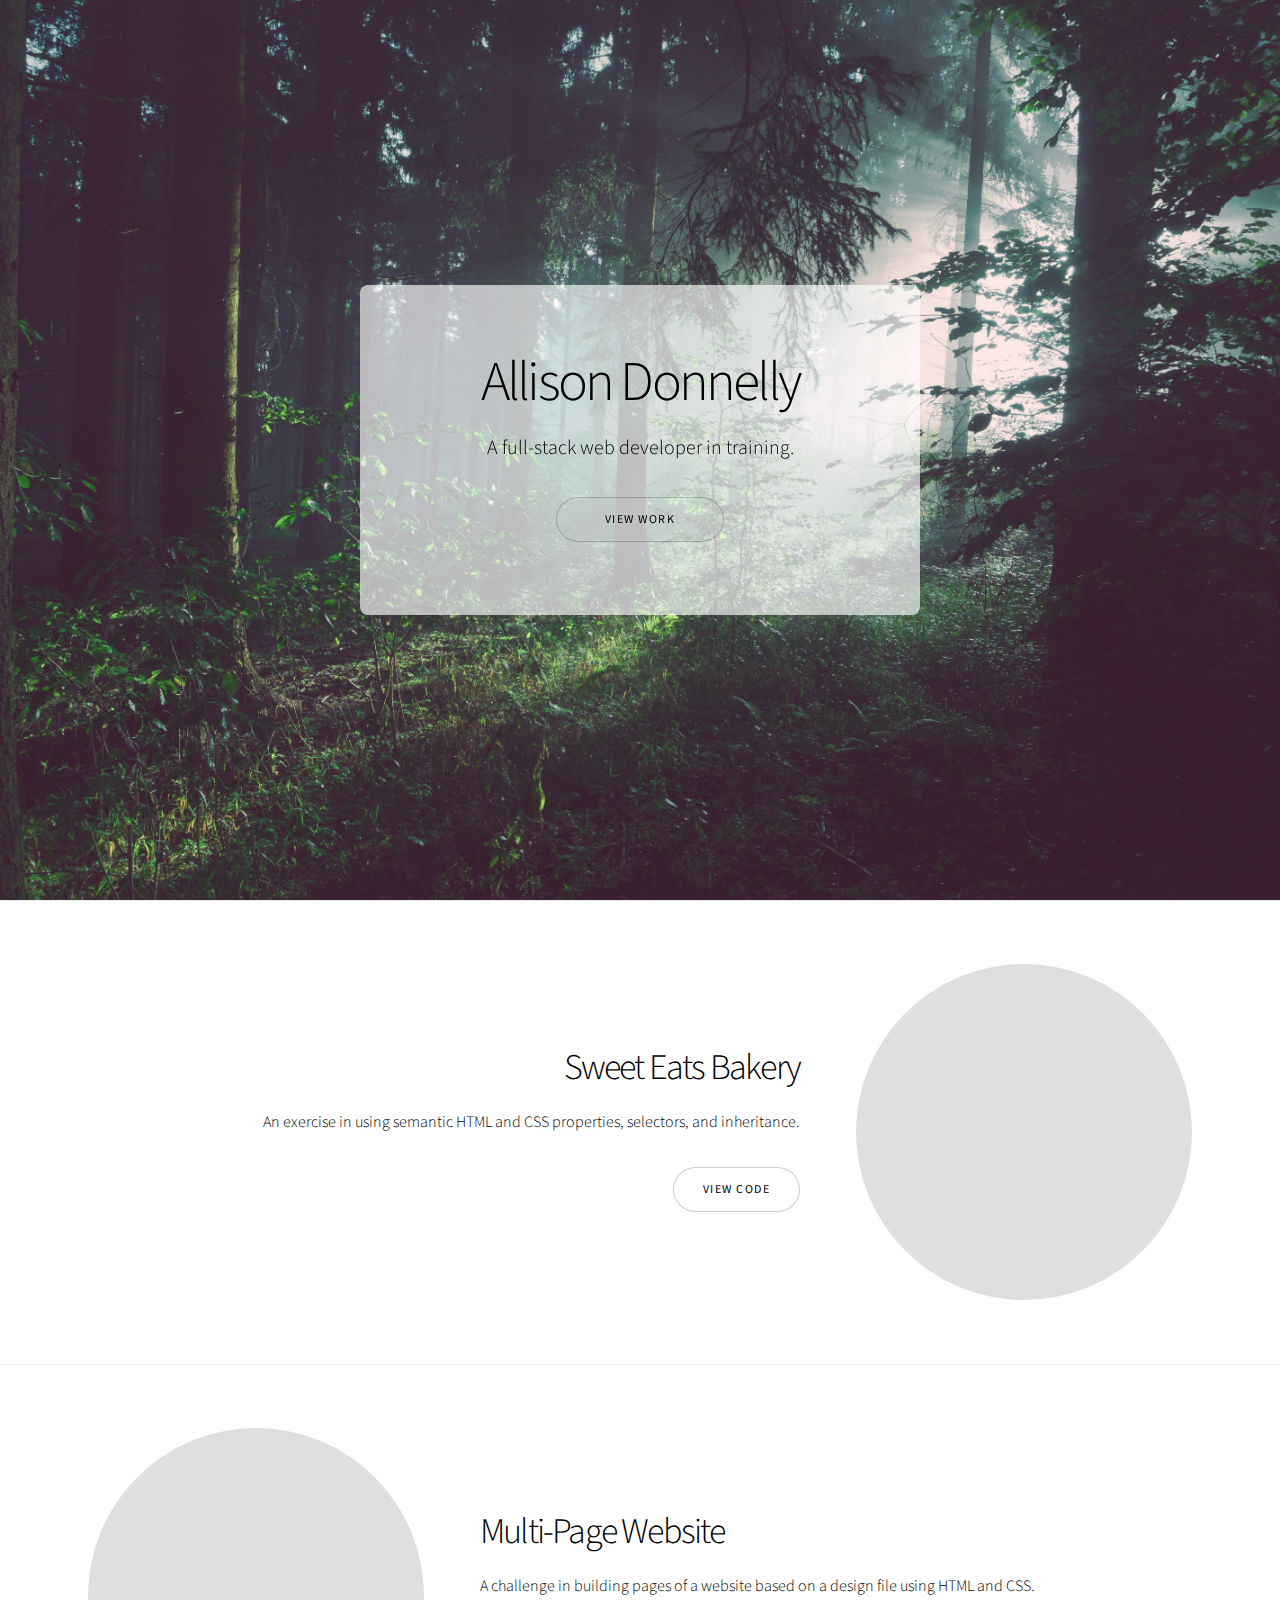
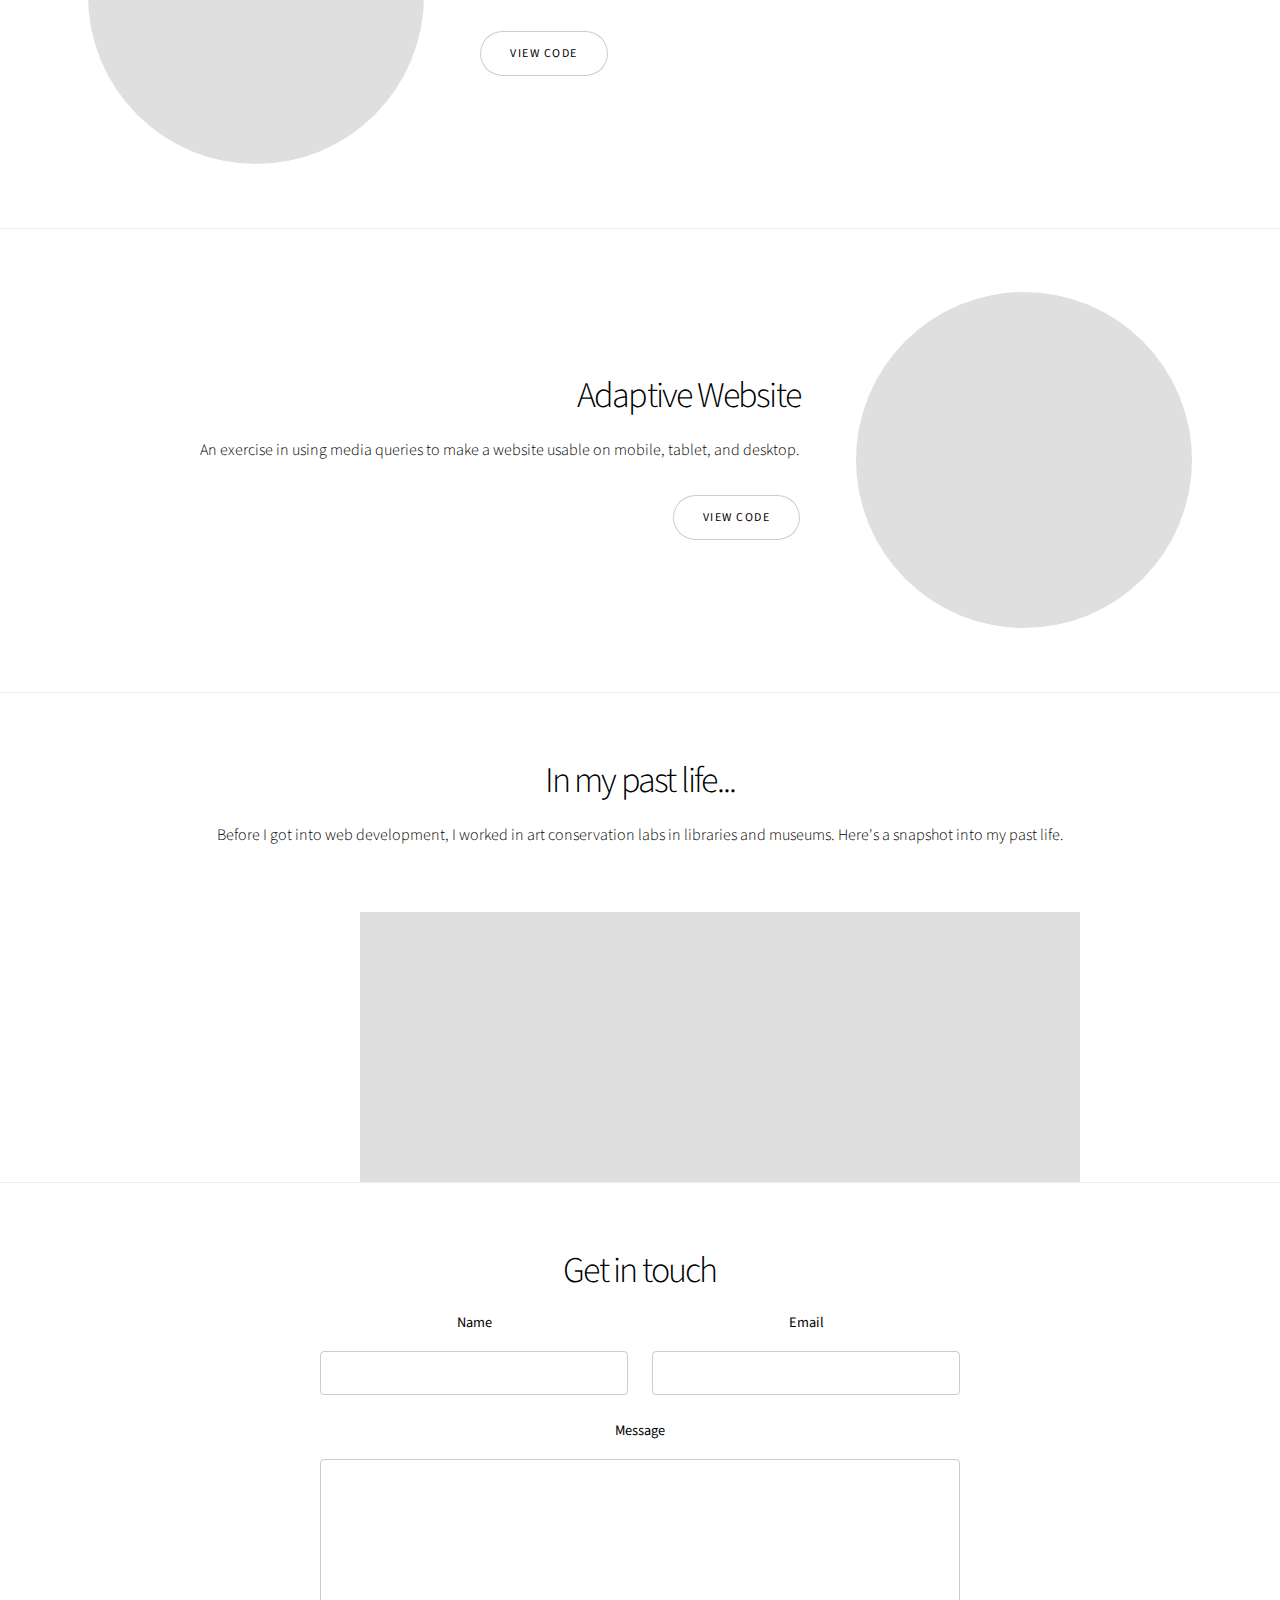
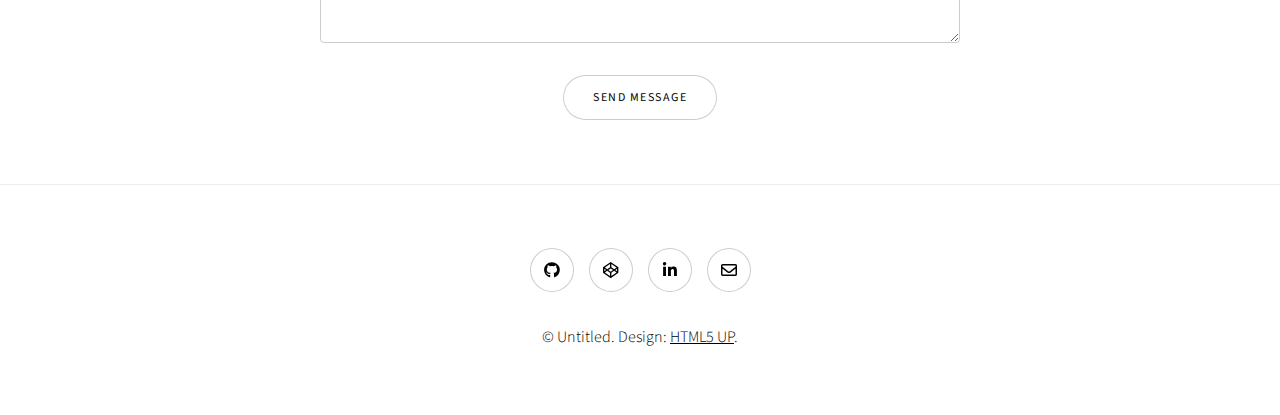
==== index.html @ 3743e5b0 "reorganized" ====
<!DOCTYPE HTML>
<!--
	Story by HTML5 UP
	html5up.net | @ajlkn
	Free for personal and commercial use under the CCA 3.0 license (html5up.net/license)
-->
<html>
	<head>
		<title>Allison Donnelly Portfolio</title>
		<meta charset="utf-8" />
		<meta name="viewport" content="width=device-width, initial-scale=1, user-scalable=no" />
		<link rel="stylesheet" href="assets/css/main.css" />
		<noscript><link rel="stylesheet" href="assets/css/noscript.css" /></noscript>
	</head>
	<body class="is-preload">

		<!-- Wrapper -->
			<div id="wrapper" class="divided">

				<!-- One -->
					<section class="banner style2 orient-center content-align-center image-position-right fullscreen onload-image-fade-in onload-content-fade-down">
						<div class="content">
							<h1>Allison Donnelly</h1>
							<p class="major">A full-stack web developer in training.</p>
							<ul class="actions stacked">
								<li><a href="#first" class="button big wide smooth-scroll-middle">View Work</a></li>
							</ul>
						</div>
						<div class="image">
							<img src="images/forest-img.jpg" alt="A green forest with dense trees and sun rays peeking through" />
						</div>
					</section>

				<!-- Two -->
					<section class="spotlight style2 orient-left content-align-right image-position-center onscroll-image-fade-in" id="first">
						<div class="content">
							<h2>Sweet Eats Bakery</h2>
							<p>An exercise in using semantic HTML and CSS properties, selectors, and inheritance.</p>
							<ul class="actions stacked">
								<li><a href="https://codepen.io/allisonkydy/pen/RzqLrR" target="_blank" class="button">View Code</a></li>
							</ul>
						</div>
						<div class="image">
							<img src="images/donuts-img.jpg" alt="Colorful assorted donuts on a square ceramic tray" />
						</div>
					</section>

				<!-- Three -->
					<section class="spotlight style2 orient-right content-align-left image-position-center onscroll-image-fade-in">
						<div class="content">
							<h2>Multi-Page Website</h2>
							<p>A challenge in building pages of a website based on a design file using HTML and CSS.</p>
							<ul class="actions stacked">
								<li><a href="https://github.com/allisonkydy/Sprint-Challenge--User-Interface" target="_blank" class="button">View Code</a></li>
							</ul>
						</div>
						<div class="image">
							<img src="images/plan.png" alt="A hand pointing at a project plan" />
						</div>
					</section>

				<!-- Four -->
					<section class="spotlight style2 orient-left content-align-right image-position-right onscroll-image-fade-in">
						<div class="content">
							<h2>Adaptive Website</h2>
							<p>An exercise in using media queries to make a website usable on mobile, tablet, and desktop.</p>
							<ul class="actions stacked">
								<li><a href="https://github.com/allisonkydy/responsive-web-design-I" target="_blank" class="button">View Code</a></li>
							</ul>
						</div>
						<div class="image">
							<img src="images/phone-img.jpg" alt="A man sitting and using a phone" />
						</div>
					</section>

				<!-- Gallery -->
				<section class="wrapper style1 align-center">
					<div class="inner">
						<h2>In my past life...</h2>
						<p>Before I got into web development, I worked in art conservation labs in libraries and museums. Here's a snapshot into my past life.</p>
					</div>

					<!-- Gallery -->
						<div class="gallery style2 medium lightbox onscroll-fade-in">
							<article>
								<a href="images/artcons3.JPG" class="image">
									<img src="images/artcons3.jpg" alt="" />
								</a>
							</article>
							<article>
								<a href="images/artcons4.jpg" class="image">
									<img src="images/artcons4.jpg" alt="" />
								</a>
							</article>
							<article>
								<a href="images/artcons2.JPG" class="image">
									<img src="images/artcons2.JPG" alt="" />
								</a>
							</article>
							<article>
								<a href="images/artcons5.jpg" class="image">
									<img src="images/artcons5.JPG" alt="" />
								</a>
							</article>
							<article>
								<a href="images/artcons6.JPG" class="image">
									<img src="images/artcons6.JPG" alt="" />
								</a>
							</article>
						</div>

				</section>

				<!-- Six -->
					<section class="wrapper style1 align-center">
						<div class="inner medium">
							<h2>Get in touch</h2>
							<form method="post" action="#">
								<div class="fields">
									<div class="field half">
										<label for="name">Name</label>
										<input type="text" name="name" id="name" value="" />
									</div>
									<div class="field half">
										<label for="email">Email</label>
										<input type="email" name="email" id="email" value="" />
									</div>
									<div class="field">
										<label for="message">Message</label>
										<textarea name="message" id="message" rows="6"></textarea>
									</div>
								</div>
								<ul class="actions special">
									<li><input type="submit" name="submit" id="submit" value="Send Message" /></li>
								</ul>
							</form>

						</div>
					</section>

				<!-- Footer -->
					<footer class="wrapper style1 align-center">
						<div class="inner">
							<ul class="icons">
								<li><a href="https://github.com/allisonkydy" target="_blank" class="icon brands style2 fa-github"><span class="label">GitHub</span></a></li>
								<li><a href="https://codepen.io/allisonkydy/" target="_blank" class="icon brands style2 fa-codepen"><span class="label">Codepen</span></a></li>
								<li><a href="https://www.linkedin.com/in/allison-donnelly-90831a174/" target="_blank" class="icon brands style2 fa-linkedin-in"><span class="label">LinkedIn</span></a></li>
								<li><a href="mailto:allisonkdonnelly@gmail.com" target="_blank" class="icon style2 fa-envelope"><span class="label">Email</span></a></li>
							</ul>
							<p>&copy; Untitled. Design: <a href="https://html5up.net">HTML5 UP</a>.</p>
						</div>
					</footer>

			</div>

		<!-- Scripts -->
			<script src="assets/js/jquery.min.js"></script>
			<script src="assets/js/jquery.scrollex.min.js"></script>
			<script src="assets/js/jquery.scrolly.min.js"></script>
			<script src="assets/js/browser.min.js"></script>
			<script src="assets/js/breakpoints.min.js"></script>
			<script src="assets/js/util.js"></script>
			<script src="assets/js/main.js"></script>

	</body>
</html>
---- assets/css/main.css ----
@import url(fontawesome-all.min.css);
@import url("https://fonts.googleapis.com/css?family=Source+Sans+Pro:300,300i,400,400i");

/*
	Story by HTML5 UP
	html5up.net | @ajlkn
	Free for personal and commercial use under the CCA 3.0 license (html5up.net/license)
*/

html, body, div, span, applet, object,
iframe, h1, h2, h3, h4, h5, h6, p, blockquote,
pre, a, abbr, acronym, address, big, cite,
code, del, dfn, em, img, ins, kbd, q, s, samp,
small, strike, strong, sub, sup, tt, var, b,
u, i, center, dl, dt, dd, ol, ul, li, fieldset,
form, label, legend, table, caption, tbody,
tfoot, thead, tr, th, td, article, aside,
canvas, details, embed, figure, figcaption,
footer, header, hgroup, menu, nav, output, ruby,
section, summary, time, mark, audio, video {
	margin: 0;
	padding: 0;
	border: 0;
	font-size: 100%;
	font: inherit;
	vertical-align: baseline;}

article, aside, details, figcaption, figure,
footer, header, hgroup, menu, nav, section {
	display: block;}

body {
	line-height: 1;
}

ol, ul {
	list-style: none;
}

blockquote, q {
	quotes: none;
}

	blockquote:before, blockquote:after, q:before, q:after {
		content: '';
		content: none;
	}

table {
	border-collapse: collapse;
	border-spacing: 0;
}

body {
	-webkit-text-size-adjust: none;
}

mark {
	background-color: transparent;
	color: inherit;
}

input::-moz-focus-inner {
	border: 0;
	padding: 0;
}

input, select, textarea {
	-moz-appearance: none;
	-webkit-appearance: none;
	-ms-appearance: none;
	appearance: none;
}

/* Basic */

	@-ms-viewport {
		width: device-width;
	}

	body {
		-ms-overflow-style: scrollbar;
	}

	@media screen and (max-width: 480px) {

		html, body {
			min-width: 320px;
		}

	}

	html {
		box-sizing: border-box;
	}

	*, *:before, *:after {
		box-sizing: inherit;
	}

	body {
		background: #ffffff;
	}

		body.is-preload *, body.is-preload *:before, body.is-preload *:after {
			-moz-animation: none !important;
			-webkit-animation: none !important;
			-ms-animation: none !important;
			animation: none !important;
			-moz-transition: none !important;
			-webkit-transition: none !important;
			-ms-transition: none !important;
			transition: none !important;
		}

/* Type */

	html {
		font-size: 18pt;
	}

		@media screen and (max-width: 1680px) {

			html {
				font-size: 14pt;
			}

		}

		@media screen and (max-width: 1280px) {

			html {
				font-size: 12pt;
			}

		}

		@media screen and (max-width: 736px) {

			html {
				font-size: 11pt;
			}

		}

		@media screen and (max-width: 360px) {

			html {
				font-size: 10pt;
			}

		}

	body {
		background-color: #ffffff;
		color: #000000;
	}

	body, input, select, textarea {
		font-family: "Source Sans Pro", Helvetica, sans-serif;
		font-size: 1rem;
		font-weight: 300;
		line-height: 1.65;
	}

	a {
		-moz-transition: color 0.2s ease-in-out;
		-webkit-transition: color 0.2s ease-in-out;
		-ms-transition: color 0.2s ease-in-out;
		transition: color 0.2s ease-in-out;
		text-decoration: underline;
	}

		a:hover {
			text-decoration: none;
		}

	strong, b {
		font-weight: 400;
	}

	em, i {
		font-style: italic;
	}

	p {
		margin: 0 0 2rem 0;
	}

		p.major {
			font-size: 1.25rem;
		}

	h1, h2, h3, h4, h5, h6 {
		font-weight: 300;
		line-height: 1.375;
		letter-spacing: -0.05em;
		margin: 0 0 1rem 0;
	}

		h1 a, h2 a, h3 a, h4 a, h5 a, h6 a {
			color: inherit;
			text-decoration: none;
		}

	h1 {
		font-size: 3.5rem;
		line-height: 1.2;
	}

	h2 {
		font-size: 2.25rem;
	}

	h3 {
		font-size: 1.5rem;
	}

	h4 {
		font-size: 1.1rem;
	}

	h5 {
		font-size: 0.9rem;
	}

	h6 {
		font-size: 0.7rem;
	}

	sub {
		font-size: 0.8rem;
		position: relative;
		top: 0.5rem;
	}

	sup {
		font-size: 0.8rem;
		position: relative;
		top: -0.5rem;
	}

	blockquote {
		border-left: solid 4px;
		font-style: italic;
		margin: 0 0 2rem 0;
		padding: 0.5rem 0 0.5rem 2rem;
	}

	code {
		border-radius: 4px;
		font-family: "Courier New", monospace;
		font-size: 0.9em;
		margin: 0 0.25rem;
		padding: 0.25rem 0.325rem;
	}

	pre {
		-webkit-overflow-scrolling: touch;
		font-family: "Courier New", monospace;
		font-size: 0.9em;
		margin: 0 0 2rem 0;
	}

		pre code {
			display: block;
			line-height: 1.5;
			padding: 0.75rem 1rem;
			overflow-x: auto;
		}

	hr {
		border: 0;
		border-bottom: solid 1px;
		margin: 2.5rem 0;
	}

		hr.major {
			margin: 3.5rem 0;
		}

	.align-left {
		text-align: left;
	}

	.align-center {
		text-align: center;
	}

	.align-right {
		text-align: right;
	}

	@media screen and (max-width: 736px) {

		p.major {
			font-size: 1.1rem;
		}

		h1 {
			font-size: 2.5rem;
		}

		h2 {
			font-size: 2rem;
		}

		h3 {
			font-size: 1.25rem;
		}

		h4 {
			font-size: 1rem;
		}

	}

	input, select, textarea {
		color: #000000;
	}

	a {
		color: #000000;
	}

		a:hover {
			color: #ea5115;
		}

	strong, b {
		color: #000000;
	}

	h1, h2, h3, h4, h5, h6 {
		color: #000000;
	}

	blockquote {
		border-left-color: rgba(0, 0, 0, 0.2);
	}

	code {
		background: rgba(0, 0, 0, 0.05);
		border-color: rgba(0, 0, 0, 0.2);
	}

	hr {
		border-bottom-color: rgba(0, 0, 0, 0.2);
	}

/* Row */

	.row {
		display: flex;
		flex-wrap: wrap;
		box-sizing: border-box;
		align-items: stretch;
	}

		.row > * {
			box-sizing: border-box;
		}

		.row.gtr-uniform > * > :last-child {
			margin-bottom: 0;
		}

		.row.aln-left {
			justify-content: flex-start;
		}

		.row.aln-center {
			justify-content: center;
		}

		.row.aln-right {
			justify-content: flex-end;
		}

		.row.aln-top {
			align-items: flex-start;
		}

		.row.aln-middle {
			align-items: center;
		}

		.row.aln-bottom {
			align-items: flex-end;
		}

		.row > .imp {
			order: -1;
		}

		.row > .col-1 {
			width: 8.33333%;
		}

		.row > .off-1 {
			margin-left: 8.33333%;
		}

		.row > .col-2 {
			width: 16.66667%;
		}

		.row > .off-2 {
			margin-left: 16.66667%;
		}

		.row > .col-3 {
			width: 25%;
		}

		.row > .off-3 {
			margin-left: 25%;
		}

		.row > .col-4 {
			width: 33.33333%;
		}

		.row > .off-4 {
			margin-left: 33.33333%;
		}

		.row > .col-5 {
			width: 41.66667%;
		}

		.row > .off-5 {
			margin-left: 41.66667%;
		}

		.row > .col-6 {
			width: 50%;
		}

		.row > .off-6 {
			margin-left: 50%;
		}

		.row > .col-7 {
			width: 58.33333%;
		}

		.row > .off-7 {
			margin-left: 58.33333%;
		}

		.row > .col-8 {
			width: 66.66667%;
		}

		.row > .off-8 {
			margin-left: 66.66667%;
		}

		.row > .col-9 {
			width: 75%;
		}

		.row > .off-9 {
			margin-left: 75%;
		}

		.row > .col-10 {
			width: 83.33333%;
		}

		.row > .off-10 {
			margin-left: 83.33333%;
		}

		.row > .col-11 {
			width: 91.66667%;
		}

		.row > .off-11 {
			margin-left: 91.66667%;
		}

		.row > .col-12 {
			width: 100%;
		}

		.row > .off-12 {
			margin-left: 100%;
		}

		.row.gtr-0 {
			margin-top: 0;
			margin-left: 0rem;
		}

			.row.gtr-0 > * {
				padding: 0 0 0 0rem;
			}

			.row.gtr-0.gtr-uniform {
				margin-top: 0rem;
			}

				.row.gtr-0.gtr-uniform > * {
					padding-top: 0rem;
				}

		.row.gtr-25 {
			margin-top: 0;
			margin-left: -0.5rem;
		}

			.row.gtr-25 > * {
				padding: 0 0 0 0.5rem;
			}

			.row.gtr-25.gtr-uniform {
				margin-top: -0.5rem;
			}

				.row.gtr-25.gtr-uniform > * {
					padding-top: 0.5rem;
				}

		.row.gtr-50 {
			margin-top: 0;
			margin-left: -1rem;
		}

			.row.gtr-50 > * {
				padding: 0 0 0 1rem;
			}

			.row.gtr-50.gtr-uniform {
				margin-top: -1rem;
			}

				.row.gtr-50.gtr-uniform > * {
					padding-top: 1rem;
				}

		.row {
			margin-top: 0;
			margin-left: -2rem;
		}

			.row > * {
				padding: 0 0 0 2rem;
			}

			.row.gtr-uniform {
				margin-top: -2rem;
			}

				.row.gtr-uniform > * {
					padding-top: 2rem;
				}

		.row.gtr-150 {
			margin-top: 0;
			margin-left: -3rem;
		}

			.row.gtr-150 > * {
				padding: 0 0 0 3rem;
			}

			.row.gtr-150.gtr-uniform {
				margin-top: -3rem;
			}

				.row.gtr-150.gtr-uniform > * {
					padding-top: 3rem;
				}

		.row.gtr-200 {
			margin-top: 0;
			margin-left: -4rem;
		}

			.row.gtr-200 > * {
				padding: 0 0 0 4rem;
			}

			.row.gtr-200.gtr-uniform {
				margin-top: -4rem;
			}

				.row.gtr-200.gtr-uniform > * {
					padding-top: 4rem;
				}

		@media screen and (max-width: 1680px) {

			.row {
				display: flex;
				flex-wrap: wrap;
				box-sizing: border-box;
				align-items: stretch;
			}

				.row > * {
					box-sizing: border-box;
				}

				.row.gtr-uniform > * > :last-child {
					margin-bottom: 0;
				}

				.row.aln-left {
					justify-content: flex-start;
				}

				.row.aln-center {
					justify-content: center;
				}

				.row.aln-right {
					justify-content: flex-end;
				}

				.row.aln-top {
					align-items: flex-start;
				}

				.row.aln-middle {
					align-items: center;
				}

				.row.aln-bottom {
					align-items: flex-end;
				}

				.row > .imp-xlarge {
					order: -1;
				}

				.row > .col-1-xlarge {
					width: 8.33333%;
				}

				.row > .off-1-xlarge {
					margin-left: 8.33333%;
				}

				.row > .col-2-xlarge {
					width: 16.66667%;
				}

				.row > .off-2-xlarge {
					margin-left: 16.66667%;
				}

				.row > .col-3-xlarge {
					width: 25%;
				}

				.row > .off-3-xlarge {
					margin-left: 25%;
				}

				.row > .col-4-xlarge {
					width: 33.33333%;
				}

				.row > .off-4-xlarge {
					margin-left: 33.33333%;
				}

				.row > .col-5-xlarge {
					width: 41.66667%;
				}

				.row > .off-5-xlarge {
					margin-left: 41.66667%;
				}

				.row > .col-6-xlarge {
					width: 50%;
				}

				.row > .off-6-xlarge {
					margin-left: 50%;
				}

				.row > .col-7-xlarge {
					width: 58.33333%;
				}

				.row > .off-7-xlarge {
					margin-left: 58.33333%;
				}

				.row > .col-8-xlarge {
					width: 66.66667%;
				}

				.row > .off-8-xlarge {
					margin-left: 66.66667%;
				}

				.row > .col-9-xlarge {
					width: 75%;
				}

				.row > .off-9-xlarge {
					margin-left: 75%;
				}

				.row > .col-10-xlarge {
					width: 83.33333%;
				}

				.row > .off-10-xlarge {
					margin-left: 83.33333%;
				}

				.row > .col-11-xlarge {
					width: 91.66667%;
				}

				.row > .off-11-xlarge {
					margin-left: 91.66667%;
				}

				.row > .col-12-xlarge {
					width: 100%;
				}

				.row > .off-12-xlarge {
					margin-left: 100%;
				}

				.row.gtr-0 {
					margin-top: 0;
					margin-left: 0rem;
				}

					.row.gtr-0 > * {
						padding: 0 0 0 0rem;
					}

					.row.gtr-0.gtr-uniform {
						margin-top: 0rem;
					}

						.row.gtr-0.gtr-uniform > * {
							padding-top: 0rem;
						}

				.row.gtr-25 {
					margin-top: 0;
					margin-left: -0.5rem;
				}

					.row.gtr-25 > * {
						padding: 0 0 0 0.5rem;
					}

					.row.gtr-25.gtr-uniform {
						margin-top: -0.5rem;
					}

						.row.gtr-25.gtr-uniform > * {
							padding-top: 0.5rem;
						}

				.row.gtr-50 {
					margin-top: 0;
					margin-left: -1rem;
				}

					.row.gtr-50 > * {
						padding: 0 0 0 1rem;
					}

					.row.gtr-50.gtr-uniform {
						margin-top: -1rem;
					}

						.row.gtr-50.gtr-uniform > * {
							padding-top: 1rem;
						}

				.row {
					margin-top: 0;
					margin-left: -2rem;
				}

					.row > * {
						padding: 0 0 0 2rem;
					}

					.row.gtr-uniform {
						margin-top: -2rem;
					}

						.row.gtr-uniform > * {
							padding-top: 2rem;
						}

				.row.gtr-150 {
					margin-top: 0;
					margin-left: -3rem;
				}

					.row.gtr-150 > * {
						padding: 0 0 0 3rem;
					}

					.row.gtr-150.gtr-uniform {
						margin-top: -3rem;
					}

						.row.gtr-150.gtr-uniform > * {
							padding-top: 3rem;
						}

				.row.gtr-200 {
					margin-top: 0;
					margin-left: -4rem;
				}

					.row.gtr-200 > * {
						padding: 0 0 0 4rem;
					}

					.row.gtr-200.gtr-uniform {
						margin-top: -4rem;
					}

						.row.gtr-200.gtr-uniform > * {
							padding-top: 4rem;
						}

		}

		@media screen and (max-width: 1280px) {

			.row {
				display: flex;
				flex-wrap: wrap;
				box-sizing: border-box;
				align-items: stretch;
			}

				.row > * {
					box-sizing: border-box;
				}

				.row.gtr-uniform > * > :last-child {
					margin-bottom: 0;
				}

				.row.aln-left {
					justify-content: flex-start;
				}

				.row.aln-center {
					justify-content: center;
				}

				.row.aln-right {
					justify-content: flex-end;
				}

				.row.aln-top {
					align-items: flex-start;
				}

				.row.aln-middle {
					align-items: center;
				}

				.row.aln-bottom {
					align-items: flex-end;
				}

				.row > .imp-large {
					order: -1;
				}

				.row > .col-1-large {
					width: 8.33333%;
				}

				.row > .off-1-large {
					margin-left: 8.33333%;
				}

				.row > .col-2-large {
					width: 16.66667%;
				}

				.row > .off-2-large {
					margin-left: 16.66667%;
				}

				.row > .col-3-large {
					width: 25%;
				}

				.row > .off-3-large {
					margin-left: 25%;
				}

				.row > .col-4-large {
					width: 33.33333%;
				}

				.row > .off-4-large {
					margin-left: 33.33333%;
				}

				.row > .col-5-large {
					width: 41.66667%;
				}

				.row > .off-5-large {
					margin-left: 41.66667%;
				}

				.row > .col-6-large {
					width: 50%;
				}

				.row > .off-6-large {
					margin-left: 50%;
				}

				.row > .col-7-large {
					width: 58.33333%;
				}

				.row > .off-7-large {
					margin-left: 58.33333%;
				}

				.row > .col-8-large {
					width: 66.66667%;
				}

				.row > .off-8-large {
					margin-left: 66.66667%;
				}

				.row > .col-9-large {
					width: 75%;
				}

				.row > .off-9-large {
					margin-left: 75%;
				}

				.row > .col-10-large {
					width: 83.33333%;
				}

				.row > .off-10-large {
					margin-left: 83.33333%;
				}

				.row > .col-11-large {
					width: 91.66667%;
				}

				.row > .off-11-large {
					margin-left: 91.66667%;
				}

				.row > .col-12-large {
					width: 100%;
				}

				.row > .off-12-large {
					margin-left: 100%;
				}

				.row.gtr-0 {
					margin-top: 0;
					margin-left: 0rem;
				}

					.row.gtr-0 > * {
						padding: 0 0 0 0rem;
					}

					.row.gtr-0.gtr-uniform {
						margin-top: 0rem;
					}

						.row.gtr-0.gtr-uniform > * {
							padding-top: 0rem;
						}

				.row.gtr-25 {
					margin-top: 0;
					margin-left: -0.5rem;
				}

					.row.gtr-25 > * {
						padding: 0 0 0 0.5rem;
					}

					.row.gtr-25.gtr-uniform {
						margin-top: -0.5rem;
					}

						.row.gtr-25.gtr-uniform > * {
							padding-top: 0.5rem;
						}

				.row.gtr-50 {
					margin-top: 0;
					margin-left: -1rem;
				}

					.row.gtr-50 > * {
						padding: 0 0 0 1rem;
					}

					.row.gtr-50.gtr-uniform {
						margin-top: -1rem;
					}

						.row.gtr-50.gtr-uniform > * {
							padding-top: 1rem;
						}

				.row {
					margin-top: 0;
					margin-left: -2rem;
				}

					.row > * {
						padding: 0 0 0 2rem;
					}

					.row.gtr-uniform {
						margin-top: -2rem;
					}

						.row.gtr-uniform > * {
							padding-top: 2rem;
						}

				.row.gtr-150 {
					margin-top: 0;
					margin-left: -3rem;
				}

					.row.gtr-150 > * {
						padding: 0 0 0 3rem;
					}

					.row.gtr-150.gtr-uniform {
						margin-top: -3rem;
					}

						.row.gtr-150.gtr-uniform > * {
							padding-top: 3rem;
						}

				.row.gtr-200 {
					margin-top: 0;
					margin-left: -4rem;
				}

					.row.gtr-200 > * {
						padding: 0 0 0 4rem;
					}

					.row.gtr-200.gtr-uniform {
						margin-top: -4rem;
					}

						.row.gtr-200.gtr-uniform > * {
							padding-top: 4rem;
						}

		}

		@media screen and (max-width: 980px) {

			.row {
				display: flex;
				flex-wrap: wrap;
				box-sizing: border-box;
				align-items: stretch;
			}

				.row > * {
					box-sizing: border-box;
				}

				.row.gtr-uniform > * > :last-child {
					margin-bottom: 0;
				}

				.row.aln-left {
					justify-content: flex-start;
				}

				.row.aln-center {
					justify-content: center;
				}

				.row.aln-right {
					justify-content: flex-end;
				}

				.row.aln-top {
					align-items: flex-start;
				}

				.row.aln-middle {
					align-items: center;
				}

				.row.aln-bottom {
					align-items: flex-end;
				}

				.row > .imp-medium {
					order: -1;
				}

				.row > .col-1-medium {
					width: 8.33333%;
				}

				.row > .off-1-medium {
					margin-left: 8.33333%;
				}

				.row > .col-2-medium {
					width: 16.66667%;
				}

				.row > .off-2-medium {
					margin-left: 16.66667%;
				}

				.row > .col-3-medium {
					width: 25%;
				}

				.row > .off-3-medium {
					margin-left: 25%;
				}

				.row > .col-4-medium {
					width: 33.33333%;
				}

				.row > .off-4-medium {
					margin-left: 33.33333%;
				}

				.row > .col-5-medium {
					width: 41.66667%;
				}

				.row > .off-5-medium {
					margin-left: 41.66667%;
				}

				.row > .col-6-medium {
					width: 50%;
				}

				.row > .off-6-medium {
					margin-left: 50%;
				}

				.row > .col-7-medium {
					width: 58.33333%;
				}

				.row > .off-7-medium {
					margin-left: 58.33333%;
				}

				.row > .col-8-medium {
					width: 66.66667%;
				}

				.row > .off-8-medium {
					margin-left: 66.66667%;
				}

				.row > .col-9-medium {
					width: 75%;
				}

				.row > .off-9-medium {
					margin-left: 75%;
				}

				.row > .col-10-medium {
					width: 83.33333%;
				}

				.row > .off-10-medium {
					margin-left: 83.33333%;
				}

				.row > .col-11-medium {
					width: 91.66667%;
				}

				.row > .off-11-medium {
					margin-left: 91.66667%;
				}

				.row > .col-12-medium {
					width: 100%;
				}

				.row > .off-12-medium {
					margin-left: 100%;
				}

				.row.gtr-0 {
					margin-top: 0;
					margin-left: 0rem;
				}

					.row.gtr-0 > * {
						padding: 0 0 0 0rem;
					}

					.row.gtr-0.gtr-uniform {
						margin-top: 0rem;
					}

						.row.gtr-0.gtr-uniform > * {
							padding-top: 0rem;
						}

				.row.gtr-25 {
					margin-top: 0;
					margin-left: -0.5rem;
				}

					.row.gtr-25 > * {
						padding: 0 0 0 0.5rem;
					}

					.row.gtr-25.gtr-uniform {
						margin-top: -0.5rem;
					}

						.row.gtr-25.gtr-uniform > * {
							padding-top: 0.5rem;
						}

				.row.gtr-50 {
					margin-top: 0;
					margin-left: -1rem;
				}

					.row.gtr-50 > * {
						padding: 0 0 0 1rem;
					}

					.row.gtr-50.gtr-uniform {
						margin-top: -1rem;
					}

						.row.gtr-50.gtr-uniform > * {
							padding-top: 1rem;
						}

				.row {
					margin-top: 0;
					margin-left: -2rem;
				}

					.row > * {
						padding: 0 0 0 2rem;
					}

					.row.gtr-uniform {
						margin-top: -2rem;
					}

						.row.gtr-uniform > * {
							padding-top: 2rem;
						}

				.row.gtr-150 {
					margin-top: 0;
					margin-left: -3rem;
				}

					.row.gtr-150 > * {
						padding: 0 0 0 3rem;
					}

					.row.gtr-150.gtr-uniform {
						margin-top: -3rem;
					}

						.row.gtr-150.gtr-uniform > * {
							padding-top: 3rem;
						}

				.row.gtr-200 {
					margin-top: 0;
					margin-left: -4rem;
				}

					.row.gtr-200 > * {
						padding: 0 0 0 4rem;
					}

					.row.gtr-200.gtr-uniform {
						margin-top: -4rem;
					}

						.row.gtr-200.gtr-uniform > * {
							padding-top: 4rem;
						}

		}

		@media screen and (max-width: 736px) {

			.row {
				display: flex;
				flex-wrap: wrap;
				box-sizing: border-box;
				align-items: stretch;
			}

				.row > * {
					box-sizing: border-box;
				}

				.row.gtr-uniform > * > :last-child {
					margin-bottom: 0;
				}

				.row.aln-left {
					justify-content: flex-start;
				}

				.row.aln-center {
					justify-content: center;
				}

				.row.aln-right {
					justify-content: flex-end;
				}

				.row.aln-top {
					align-items: flex-start;
				}

				.row.aln-middle {
					align-items: center;
				}

				.row.aln-bottom {
					align-items: flex-end;
				}

				.row > .imp-small {
					order: -1;
				}

				.row > .col-1-small {
					width: 8.33333%;
				}

				.row > .off-1-small {
					margin-left: 8.33333%;
				}

				.row > .col-2-small {
					width: 16.66667%;
				}

				.row > .off-2-small {
					margin-left: 16.66667%;
				}

				.row > .col-3-small {
					width: 25%;
				}

				.row > .off-3-small {
					margin-left: 25%;
				}

				.row > .col-4-small {
					width: 33.33333%;
				}

				.row > .off-4-small {
					margin-left: 33.33333%;
				}

				.row > .col-5-small {
					width: 41.66667%;
				}

				.row > .off-5-small {
					margin-left: 41.66667%;
				}

				.row > .col-6-small {
					width: 50%;
				}

				.row > .off-6-small {
					margin-left: 50%;
				}

				.row > .col-7-small {
					width: 58.33333%;
				}

				.row > .off-7-small {
					margin-left: 58.33333%;
				}

				.row > .col-8-small {
					width: 66.66667%;
				}

				.row > .off-8-small {
					margin-left: 66.66667%;
				}

				.row > .col-9-small {
					width: 75%;
				}

				.row > .off-9-small {
					margin-left: 75%;
				}

				.row > .col-10-small {
					width: 83.33333%;
				}

				.row > .off-10-small {
					margin-left: 83.33333%;
				}

				.row > .col-11-small {
					width: 91.66667%;
				}

				.row > .off-11-small {
					margin-left: 91.66667%;
				}

				.row > .col-12-small {
					width: 100%;
				}

				.row > .off-12-small {
					margin-left: 100%;
				}

				.row.gtr-0 {
					margin-top: 0;
					margin-left: 0rem;
				}

					.row.gtr-0 > * {
						padding: 0 0 0 0rem;
					}

					.row.gtr-0.gtr-uniform {
						margin-top: 0rem;
					}

						.row.gtr-0.gtr-uniform > * {
							padding-top: 0rem;
						}

				.row.gtr-25 {
					margin-top: 0;
					margin-left: -0.5rem;
				}

					.row.gtr-25 > * {
						padding: 0 0 0 0.5rem;
					}

					.row.gtr-25.gtr-uniform {
						margin-top: -0.5rem;
					}

						.row.gtr-25.gtr-uniform > * {
							padding-top: 0.5rem;
						}

				.row.gtr-50 {
					margin-top: 0;
					margin-left: -1rem;
				}

					.row.gtr-50 > * {
						padding: 0 0 0 1rem;
					}

					.row.gtr-50.gtr-uniform {
						margin-top: -1rem;
					}

						.row.gtr-50.gtr-uniform > * {
							padding-top: 1rem;
						}

				.row {
					margin-top: 0;
					margin-left: -2rem;
				}

					.row > * {
						padding: 0 0 0 2rem;
					}

					.row.gtr-uniform {
						margin-top: -2rem;
					}

						.row.gtr-uniform > * {
							padding-top: 2rem;
						}

				.row.gtr-150 {
					margin-top: 0;
					margin-left: -3rem;
				}

					.row.gtr-150 > * {
						padding: 0 0 0 3rem;
					}

					.row.gtr-150.gtr-uniform {
						margin-top: -3rem;
					}

						.row.gtr-150.gtr-uniform > * {
							padding-top: 3rem;
						}

				.row.gtr-200 {
					margin-top: 0;
					margin-left: -4rem;
				}

					.row.gtr-200 > * {
						padding: 0 0 0 4rem;
					}

					.row.gtr-200.gtr-uniform {
						margin-top: -4rem;
					}

						.row.gtr-200.gtr-uniform > * {
							padding-top: 4rem;
						}

		}

		@media screen and (max-width: 480px) {

			.row {
				display: flex;
				flex-wrap: wrap;
				box-sizing: border-box;
				align-items: stretch;
			}

				.row > * {
					box-sizing: border-box;
				}

				.row.gtr-uniform > * > :last-child {
					margin-bottom: 0;
				}

				.row.aln-left {
					justify-content: flex-start;
				}

				.row.aln-center {
					justify-content: center;
				}

				.row.aln-right {
					justify-content: flex-end;
				}

				.row.aln-top {
					align-items: flex-start;
				}

				.row.aln-middle {
					align-items: center;
				}

				.row.aln-bottom {
					align-items: flex-end;
				}

				.row > .imp-xsmall {
					order: -1;
				}

				.row > .col-1-xsmall {
					width: 8.33333%;
				}

				.row > .off-1-xsmall {
					margin-left: 8.33333%;
				}

				.row > .col-2-xsmall {
					width: 16.66667%;
				}

				.row > .off-2-xsmall {
					margin-left: 16.66667%;
				}

				.row > .col-3-xsmall {
					width: 25%;
				}

				.row > .off-3-xsmall {
					margin-left: 25%;
				}

				.row > .col-4-xsmall {
					width: 33.33333%;
				}

				.row > .off-4-xsmall {
					margin-left: 33.33333%;
				}

				.row > .col-5-xsmall {
					width: 41.66667%;
				}

				.row > .off-5-xsmall {
					margin-left: 41.66667%;
				}

				.row > .col-6-xsmall {
					width: 50%;
				}

				.row > .off-6-xsmall {
					margin-left: 50%;
				}

				.row > .col-7-xsmall {
					width: 58.33333%;
				}

				.row > .off-7-xsmall {
					margin-left: 58.33333%;
				}

				.row > .col-8-xsmall {
					width: 66.66667%;
				}

				.row > .off-8-xsmall {
					margin-left: 66.66667%;
				}

				.row > .col-9-xsmall {
					width: 75%;
				}

				.row > .off-9-xsmall {
					margin-left: 75%;
				}

				.row > .col-10-xsmall {
					width: 83.33333%;
				}

				.row > .off-10-xsmall {
					margin-left: 83.33333%;
				}

				.row > .col-11-xsmall {
					width: 91.66667%;
				}

				.row > .off-11-xsmall {
					margin-left: 91.66667%;
				}

				.row > .col-12-xsmall {
					width: 100%;
				}

				.row > .off-12-xsmall {
					margin-left: 100%;
				}

				.row.gtr-0 {
					margin-top: 0;
					margin-left: 0rem;
				}

					.row.gtr-0 > * {
						padding: 0 0 0 0rem;
					}

					.row.gtr-0.gtr-uniform {
						margin-top: 0rem;
					}

						.row.gtr-0.gtr-uniform > * {
							padding-top: 0rem;
						}

				.row.gtr-25 {
					margin-top: 0;
					margin-left: -0.5rem;
				}

					.row.gtr-25 > * {
						padding: 0 0 0 0.5rem;
					}

					.row.gtr-25.gtr-uniform {
						margin-top: -0.5rem;
					}

						.row.gtr-25.gtr-uniform > * {
							padding-top: 0.5rem;
						}

				.row.gtr-50 {
					margin-top: 0;
					margin-left: -1rem;
				}

					.row.gtr-50 > * {
						padding: 0 0 0 1rem;
					}

					.row.gtr-50.gtr-uniform {
						margin-top: -1rem;
					}

						.row.gtr-50.gtr-uniform > * {
							padding-top: 1rem;
						}

				.row {
					margin-top: 0;
					margin-left: -2rem;
				}

					.row > * {
						padding: 0 0 0 2rem;
					}

					.row.gtr-uniform {
						margin-top: -2rem;
					}

						.row.gtr-uniform > * {
							padding-top: 2rem;
						}

				.row.gtr-150 {
					margin-top: 0;
					margin-left: -3rem;
				}

					.row.gtr-150 > * {
						padding: 0 0 0 3rem;
					}

					.row.gtr-150.gtr-uniform {
						margin-top: -3rem;
					}

						.row.gtr-150.gtr-uniform > * {
							padding-top: 3rem;
						}

				.row.gtr-200 {
					margin-top: 0;
					margin-left: -4rem;
				}

					.row.gtr-200 > * {
						padding: 0 0 0 4rem;
					}

					.row.gtr-200.gtr-uniform {
						margin-top: -4rem;
					}

						.row.gtr-200.gtr-uniform > * {
							padding-top: 4rem;
						}

		}

		@media screen and (max-width: 360px) {

			.row {
				display: flex;
				flex-wrap: wrap;
				box-sizing: border-box;
				align-items: stretch;
			}

				.row > * {
					box-sizing: border-box;
				}

				.row.gtr-uniform > * > :last-child {
					margin-bottom: 0;
				}

				.row.aln-left {
					justify-content: flex-start;
				}

				.row.aln-center {
					justify-content: center;
				}

				.row.aln-right {
					justify-content: flex-end;
				}

				.row.aln-top {
					align-items: flex-start;
				}

				.row.aln-middle {
					align-items: center;
				}

				.row.aln-bottom {
					align-items: flex-end;
				}

				.row > .imp-xxsmall {
					order: -1;
				}

				.row > .col-1-xxsmall {
					width: 8.33333%;
				}

				.row > .off-1-xxsmall {
					margin-left: 8.33333%;
				}

				.row > .col-2-xxsmall {
					width: 16.66667%;
				}

				.row > .off-2-xxsmall {
					margin-left: 16.66667%;
				}

				.row > .col-3-xxsmall {
					width: 25%;
				}

				.row > .off-3-xxsmall {
					margin-left: 25%;
				}

				.row > .col-4-xxsmall {
					width: 33.33333%;
				}

				.row > .off-4-xxsmall {
					margin-left: 33.33333%;
				}

				.row > .col-5-xxsmall {
					width: 41.66667%;
				}

				.row > .off-5-xxsmall {
					margin-left: 41.66667%;
				}

				.row > .col-6-xxsmall {
					width: 50%;
				}

				.row > .off-6-xxsmall {
					margin-left: 50%;
				}

				.row > .col-7-xxsmall {
					width: 58.33333%;
				}

				.row > .off-7-xxsmall {
					margin-left: 58.33333%;
				}

				.row > .col-8-xxsmall {
					width: 66.66667%;
				}

				.row > .off-8-xxsmall {
					margin-left: 66.66667%;
				}

				.row > .col-9-xxsmall {
					width: 75%;
				}

				.row > .off-9-xxsmall {
					margin-left: 75%;
				}

				.row > .col-10-xxsmall {
					width: 83.33333%;
				}

				.row > .off-10-xxsmall {
					margin-left: 83.33333%;
				}

				.row > .col-11-xxsmall {
					width: 91.66667%;
				}

				.row > .off-11-xxsmall {
					margin-left: 91.66667%;
				}

				.row > .col-12-xxsmall {
					width: 100%;
				}

				.row > .off-12-xxsmall {
					margin-left: 100%;
				}

				.row.gtr-0 {
					margin-top: 0;
					margin-left: 0rem;
				}

					.row.gtr-0 > * {
						padding: 0 0 0 0rem;
					}

					.row.gtr-0.gtr-uniform {
						margin-top: 0rem;
					}

						.row.gtr-0.gtr-uniform > * {
							padding-top: 0rem;
						}

				.row.gtr-25 {
					margin-top: 0;
					margin-left: -0.5rem;
				}

					.row.gtr-25 > * {
						padding: 0 0 0 0.5rem;
					}

					.row.gtr-25.gtr-uniform {
						margin-top: -0.5rem;
					}

						.row.gtr-25.gtr-uniform > * {
							padding-top: 0.5rem;
						}

				.row.gtr-50 {
					margin-top: 0;
					margin-left: -1rem;
				}

					.row.gtr-50 > * {
						padding: 0 0 0 1rem;
					}

					.row.gtr-50.gtr-uniform {
						margin-top: -1rem;
					}

						.row.gtr-50.gtr-uniform > * {
							padding-top: 1rem;
						}

				.row {
					margin-top: 0;
					margin-left: -2rem;
				}

					.row > * {
						padding: 0 0 0 2rem;
					}

					.row.gtr-uniform {
						margin-top: -2rem;
					}

						.row.gtr-uniform > * {
							padding-top: 2rem;
						}

				.row.gtr-150 {
					margin-top: 0;
					margin-left: -3rem;
				}

					.row.gtr-150 > * {
						padding: 0 0 0 3rem;
					}

					.row.gtr-150.gtr-uniform {
						margin-top: -3rem;
					}

						.row.gtr-150.gtr-uniform > * {
							padding-top: 3rem;
						}

				.row.gtr-200 {
					margin-top: 0;
					margin-left: -4rem;
				}

					.row.gtr-200 > * {
						padding: 0 0 0 4rem;
					}

					.row.gtr-200.gtr-uniform {
						margin-top: -4rem;
					}

						.row.gtr-200.gtr-uniform > * {
							padding-top: 4rem;
						}

		}

/* Box */

	.box {
		border-radius: 4px;
		border: solid 1px;
		margin-bottom: 2rem;
		padding: 1.5rem;
	}

		.box > :last-child,
		.box > :last-child > :last-child,
		.box > :last-child > :last-child > :last-child {
			margin-bottom: 0;
		}

		.box.alt {
			border: 0;
			border-radius: 0;
			padding: 0;
		}

	.box {
		border-color: rgba(0, 0, 0, 0.2);
	}

/* Button */

	input[type="submit"],
	input[type="reset"],
	input[type="button"],
	button,
	.button {
		-moz-appearance: none;
		-webkit-appearance: none;
		-ms-appearance: none;
		appearance: none;
		-moz-transition: background-color 0.2s ease-in-out, box-shadow 0.2s ease-in-out, color 0.2s ease-in-out;
		-webkit-transition: background-color 0.2s ease-in-out, box-shadow 0.2s ease-in-out, color 0.2s ease-in-out;
		-ms-transition: background-color 0.2s ease-in-out, box-shadow 0.2s ease-in-out, color 0.2s ease-in-out;
		transition: background-color 0.2s ease-in-out, box-shadow 0.2s ease-in-out, color 0.2s ease-in-out;
		border: 0;
		cursor: pointer;
		display: inline-block;
		font-weight: 400;
		letter-spacing: 0.125em;
		text-align: center;
		text-decoration: none;
		text-transform: uppercase;
		white-space: nowrap;
		font-size: 0.75rem;
		max-width: 20rem;
		height: 3.75em;
		line-height: 3.75em;
		border-radius: 3.75em;
		padding: 0 2.5em;
		text-overflow: ellipsis;
		overflow: hidden;
	}

		input[type="submit"].icon:before,
		input[type="reset"].icon:before,
		input[type="button"].icon:before,
		button.icon:before,
		.button.icon:before {
			margin-right: 0.5rem;
		}

		input[type="submit"].fit,
		input[type="reset"].fit,
		input[type="button"].fit,
		button.fit,
		.button.fit {
			width: 100%;
		}

		input[type="submit"].small,
		input[type="reset"].small,
		input[type="button"].small,
		button.small,
		.button.small {
			font-size: 0.6rem;
			height: 3.325em;
			line-height: 3.325em;
			border-radius: 3.325em;
			padding: 0 2em;
		}

		input[type="submit"].large,
		input[type="reset"].large,
		input[type="button"].large,
		button.large,
		.button.large {
			font-size: 0.8rem;
			height: 4em;
			line-height: 4em;
			border-radius: 4em;
			padding: 0 3em;
		}

		input[type="submit"].wide,
		input[type="reset"].wide,
		input[type="button"].wide,
		button.wide,
		.button.wide {
			min-width: 14em;
		}

		input[type="submit"].disabled, input[type="submit"]:disabled,
		input[type="reset"].disabled,
		input[type="reset"]:disabled,
		input[type="button"].disabled,
		input[type="button"]:disabled,
		button.disabled,
		button:disabled,
		.button.disabled,
		.button:disabled {
			pointer-events: none;
			opacity: 0.25;
		}

	input[type="submit"],
	input[type="reset"],
	input[type="button"],
	button,
	.button {
		background-color: transparent;
		box-shadow: inset 0 0 0 1px rgba(0, 0, 0, 0.2);
		color: #000000 !important;
	}

		input[type="submit"]:hover,
		input[type="reset"]:hover,
		input[type="button"]:hover,
		button:hover,
		.button:hover {
			box-shadow: inset 0 0 0 1px #ea5115;
			color: #ea5115 !important;
		}

		input[type="submit"]:active,
		input[type="reset"]:active,
		input[type="button"]:active,
		button:active,
		.button:active {
			background-color: rgba(71, 211, 229, 0.2);
			box-shadow: inset 0 0 0 1px #ea5115;
			color: #ea5115 !important;
		}

		input[type="submit"].primary,
		input[type="reset"].primary,
		input[type="button"].primary,
		button.primary,
		.button.primary {
			background-color: #000000;
			box-shadow: none;
			color: #ffffff !important;
		}

			input[type="submit"].primary:hover,
			input[type="reset"].primary:hover,
			input[type="button"].primary:hover,
			button.primary:hover,
			.button.primary:hover {
				background-color: #ea5115;
			}

			input[type="submit"].primary:active,
			input[type="reset"].primary:active,
			input[type="button"].primary:active,
			button.primary:active,
			.button.primary:active {
				background-color: #1ebdd1;
			}

/* Form */

	form {
		margin: 0 0 2rem 0;
	}

		form > :last-child {
			margin-bottom: 0;
		}

		form > .fields {
			display: -moz-flex;
			display: -webkit-flex;
			display: -ms-flex;
			display: flex;
			-moz-flex-wrap: wrap;
			-webkit-flex-wrap: wrap;
			-ms-flex-wrap: wrap;
			flex-wrap: wrap;
			width: calc(100% + 3rem);
			margin: -1.5rem 0 2rem -1.5rem;
		}

			form > .fields > .field {
				-moz-flex-grow: 0;
				-webkit-flex-grow: 0;
				-ms-flex-grow: 0;
				flex-grow: 0;
				-moz-flex-shrink: 0;
				-webkit-flex-shrink: 0;
				-ms-flex-shrink: 0;
				flex-shrink: 0;
				padding: 1.5rem 0 0 1.5rem;
				width: calc(100% - 1.5rem);
			}

				form > .fields > .field.half {
					width: calc(50% - 0.75rem);
				}

				form > .fields > .field.third {
					width: calc(100%/3 - 0.5rem);
				}

				form > .fields > .field.quarter {
					width: calc(25% - 0.375rem);
				}

		@media screen and (max-width: 480px) {

			form > .fields {
				width: calc(100% + 3rem);
				margin: -1.5rem 0 2rem -1.5rem;
			}

				form > .fields > .field {
					padding: 1.5rem 0 0 1.5rem;
					width: calc(100% - 1.5rem);
				}

					form > .fields > .field.half {
						width: calc(100% - 1.5rem);
					}

					form > .fields > .field.third {
						width: calc(100% - 1.5rem);
					}

					form > .fields > .field.quarter {
						width: calc(100% - 1.5rem);
					}

		}

	label {
		display: block;
		font-size: 0.9rem;
		font-weight: 400;
		margin: 0 0 1rem 0;
	}

	input[type="text"],
	input[type="password"],
	input[type="email"],
	input[type="tel"],
	input[type="search"],
	input[type="url"],
	select,
	textarea {
		-moz-appearance: none;
		-webkit-appearance: none;
		-ms-appearance: none;
		appearance: none;
		background-color: transparent;
		border-radius: 4px;
		border: none;
		border: solid 1px;
		color: inherit;
		display: block;
		outline: 0;
		padding: 0 0.825rem;
		text-decoration: none;
		width: 100%;
	}

		input[type="text"]:invalid,
		input[type="password"]:invalid,
		input[type="email"]:invalid,
		input[type="tel"]:invalid,
		input[type="search"]:invalid,
		input[type="url"]:invalid,
		select:invalid,
		textarea:invalid {
			box-shadow: none;
		}

	select {
		background-size: 1.25rem;
		background-repeat: no-repeat;
		background-position: calc(100% - 1rem) center;
		height: 2.75rem;
		padding-right: 2.75rem;
		text-overflow: ellipsis;
	}

		select:focus::-ms-value {
			background-color: transparent;
		}

		select::-ms-expand {
			display: none;
		}

	input[type="text"],
	input[type="password"],
	input[type="email"],
	input[type="tel"],
	input[type="search"],
	input[type="url"],
	select {
		height: 2.75rem;
	}

	textarea {
		padding: 0.75rem 1rem;
	}

	input[type="checkbox"],
	input[type="radio"] {
		-moz-appearance: none;
		-webkit-appearance: none;
		-ms-appearance: none;
		appearance: none;
		display: block;
		float: left;
		margin-right: -2rem;
		opacity: 0;
		width: 1rem;
		z-index: -1;
	}

		input[type="checkbox"] + label,
		input[type="radio"] + label {
			text-decoration: none;
			-moz-user-select: none;
			-webkit-user-select: none;
			-ms-user-select: none;
			user-select: none;
			cursor: pointer;
			display: inline-block;
			font-size: 1rem;
			font-weight: 300;
			padding-left: 2.4rem;
			padding-right: 0.75rem;
			position: relative;
			margin-bottom: 0;
		}

			input[type="checkbox"] + label:before,
			input[type="radio"] + label:before {
				-moz-osx-font-smoothing: grayscale;
				-webkit-font-smoothing: antialiased;
				display: inline-block;
				font-style: normal;
				font-variant: normal;
				text-rendering: auto;
				line-height: 1;
				text-transform: none !important;
				font-family: 'Font Awesome 5 Free';
				font-weight: 900;
			}

			input[type="checkbox"] + label:before,
			input[type="radio"] + label:before {
				border-radius: 4px;
				border: solid 1px;
				content: '';
				display: inline-block;
				font-size: 0.8rem;
				height: 1.65rem;
				left: 0;
				line-height: 1.65rem;
				position: absolute;
				text-align: center;
				top: 0;
				width: 1.65rem;
			}

		input[type="checkbox"]:checked + label:before,
		input[type="radio"]:checked + label:before {
			content: '\f00c';
		}

	input[type="checkbox"] + label:before {
		border-radius: 4px;
	}

	input[type="radio"] + label:before {
		border-radius: 100%;
	}

	::-webkit-input-placeholder {
		opacity: 1.0;
	}

	:-moz-placeholder {
		opacity: 1.0;
	}

	::-moz-placeholder {
		opacity: 1.0;
	}

	:-ms-input-placeholder {
		opacity: 1.0;
	}

	label {
		color: #000000;
	}

	input[type="text"],
	input[type="password"],
	input[type="email"],
	input[type="tel"],
	input[type="search"],
	input[type="url"],
	select,
	textarea {
		border-color: rgba(0, 0, 0, 0.2);
	}

		input[type="text"]:focus,
		input[type="password"]:focus,
		input[type="email"]:focus,
		input[type="tel"]:focus,
		input[type="search"]:focus,
		input[type="url"]:focus,
		select:focus,
		textarea:focus {
			border-color: #ea5115;
			box-shadow: 0 0 0 1px #ea5115;
		}

	select {
		background-image: url("data:image/svg+xml;charset=utf8,%3Csvg xmlns='http://www.w3.org/2000/svg' width='40' height='40' preserveAspectRatio='none' viewBox='0 0 40 40'%3E%3Cpath d='M9.4,12.3l10.4,10.4l10.4-10.4c0.2-0.2,0.5-0.4,0.9-0.4c0.3,0,0.6,0.1,0.9,0.4l3.3,3.3c0.2,0.2,0.4,0.5,0.4,0.9 c0,0.4-0.1,0.6-0.4,0.9L20.7,31.9c-0.2,0.2-0.5,0.4-0.9,0.4c-0.3,0-0.6-0.1-0.9-0.4L4.3,17.3c-0.2-0.2-0.4-0.5-0.4-0.9 c0-0.4,0.1-0.6,0.4-0.9l3.3-3.3c0.2-0.2,0.5-0.4,0.9-0.4S9.1,12.1,9.4,12.3z' fill='rgba(0, 0, 0, 0.2)' /%3E%3C/svg%3E");
	}

		select option {
			color: #000000;
			background: #ffffff;
		}

	input[type="checkbox"] + label,
	input[type="radio"] + label {
		color: #000000;
	}

		input[type="checkbox"] + label:before,
		input[type="radio"] + label:before {
			border-color: rgba(0, 0, 0, 0.2);
		}

	input[type="checkbox"]:checked + label:before,
	input[type="radio"]:checked + label:before {
		background-color: #000000;
		border-color: #000000;
		color: #ffffff;
	}

	input[type="checkbox"]:focus + label:before,
	input[type="radio"]:focus + label:before {
		border-color: #ea5115;
		box-shadow: 0 0 0 1px #ea5115;
	}

	::-webkit-input-placeholder {
		color: rgba(0, 0, 0, 0.75) !important;
	}

	:-moz-placeholder {
		color: rgba(0, 0, 0, 0.75) !important;
	}

	::-moz-placeholder {
		color: rgba(0, 0, 0, 0.75) !important;
	}

	:-ms-input-placeholder {
		color: rgba(0, 0, 0, 0.75) !important;
	}

/* Icon */

	.icon {
		text-decoration: none;
		border-bottom: none;
		position: relative;
		text-align: center;
	}

		.icon:before {
			-moz-osx-font-smoothing: grayscale;
			-webkit-font-smoothing: antialiased;
			display: inline-block;
			font-style: normal;
			font-variant: normal;
			text-rendering: auto;
			line-height: 1;
			text-transform: none !important;
			font-family: 'Font Awesome 5 Free';
			font-weight: 400;
		}

		.icon > .label {
			display: none;
		}

		.icon:before {
			line-height: inherit;
		}

		.icon.solid:before {
			font-weight: 900;
		}

		.icon.brands:before {
			font-family: 'Font Awesome 5 Brands';
		}

		.icon.style2:before {
			border-radius: 2.75em;
			display: inline-block;
			height: 2.75em;
			line-height: 2.75em;
			width: 2.75em;
		}

		.icon.major {
			display: block;
			margin: 0 0 1rem 0;
		}

			.icon.major:before {
				font-size: 1.25rem;
			}

	a.icon.style2:before {
		-moz-transition: background-color 0.2s ease-in-out, box-shadow 0.2s ease-in-out, color 0.2s ease-in-out;
		-webkit-transition: background-color 0.2s ease-in-out, box-shadow 0.2s ease-in-out, color 0.2s ease-in-out;
		-ms-transition: background-color 0.2s ease-in-out, box-shadow 0.2s ease-in-out, color 0.2s ease-in-out;
		transition: background-color 0.2s ease-in-out, box-shadow 0.2s ease-in-out, color 0.2s ease-in-out;
	}

	.icon.style2:before {
		box-shadow: inset 0 0 0 1px rgba(0, 0, 0, 0.2);
	}

	a.icon.style2:hover:before {
		box-shadow: inset 0 0 0 1px #ea5115;
		color: #ea5115;
	}

	a.icon.style2:active:before {
		background-color: rgba(71, 211, 229, 0.1);
		box-shadow: inset 0 0 0 1px #ea5115;
		color: #ea5115;
	}

/* Image */

	.image {
		border: 0;
		border-radius: 4px;
		display: inline-block;
		position: relative;
	}

		.image img {
			display: block;
			border-radius: 4px;
		}

		.image.left, .image.right {
			width: 40%;
			max-width: 10rem;
		}

			.image.left img, .image.right img {
				width: 100%;
			}

		.image.left {
			float: left;
			margin: 0 1.5rem 1rem 0;
			top: 0.25rem;
		}

		.image.right {
			float: right;
			margin: 0 0 1rem 1.5rem;
			top: 0.25rem;
		}

		.image.fit {
			display: block;
			margin: 0 0 2rem 0;
			width: 100%;
		}

			.image.fit img {
				width: 100%;
			}

		.image.main {
			display: block;
			margin: 0 0 3rem 0;
			width: 100%;
		}

			.image.main img {
				width: 100%;
			}

/* List */

	ol {
		list-style: decimal;
		margin: 0 0 2rem 0;
		padding-left: 1.25rem;
	}

		ol li {
			padding-left: 0.25rem;
		}

	ul {
		list-style: disc;
		margin: 0 0 2rem 0;
		padding-left: 1rem;
	}

		ul li {
			padding-left: 0.5rem;
		}

		ul.alt {
			list-style: none;
			padding-left: 0;
		}

			ul.alt li {
				border-top: solid 1px;
				padding: 0.5rem 0;
			}

				ul.alt li:first-child {
					border-top: 0;
					padding-top: 0;
				}

	dl {
		margin: 0 0 2rem 0;
	}

		dl dt {
			display: block;
			font-weight: 400;
			margin: 0 0 1rem 0;
		}

		dl dd {
			margin-left: 2rem;
		}

		dl.style2 dt {
			width: 25%;
			float: left;
		}

		dl.style2 dd {
			width: 70%;
			float: left;
		}

		dl.style2:after {
			content: '';
			display: block;
			clear: both;
		}

	ul.alt li {
		border-top-color: rgba(0, 0, 0, 0.2);
	}

/* Actions */

	ul.actions {
		display: -moz-flex;
		display: -webkit-flex;
		display: -ms-flex;
		display: flex;
		cursor: default;
		list-style: none;
		margin-left: -1rem;
		padding-left: 0;
	}

		ul.actions li {
			padding: 0 0 0 1rem;
			vertical-align: middle;
		}

		ul.actions.special {
			-moz-justify-content: center;
			-webkit-justify-content: center;
			-ms-justify-content: center;
			justify-content: center;
			width: 100%;
			margin-left: 0;
		}

			ul.actions.special li:first-child {
				padding-left: 0;
			}

		ul.actions.stacked {
			-moz-flex-direction: column;
			-webkit-flex-direction: column;
			-ms-flex-direction: column;
			flex-direction: column;
			margin-left: 0;
		}

			ul.actions.stacked li {
				padding: 1.3rem 0 0 0;
			}

				ul.actions.stacked li:first-child {
					padding-top: 0;
				}

		ul.actions.fit {
			width: calc(100% + 1rem);
		}

			ul.actions.fit li {
				-moz-flex-grow: 1;
				-webkit-flex-grow: 1;
				-ms-flex-grow: 1;
				flex-grow: 1;
				-moz-flex-shrink: 1;
				-webkit-flex-shrink: 1;
				-ms-flex-shrink: 1;
				flex-shrink: 1;
				width: 100%;
			}

				ul.actions.fit li > * {
					width: 100%;
				}

			ul.actions.fit.stacked {
				width: 100%;
			}

		@media screen and (max-width: 480px) {

			ul.actions:not(.fixed) {
				-moz-flex-direction: column;
				-webkit-flex-direction: column;
				-ms-flex-direction: column;
				flex-direction: column;
				margin-left: 0;
				width: 100% !important;
			}

				ul.actions:not(.fixed) li {
					-moz-flex-grow: 1;
					-webkit-flex-grow: 1;
					-ms-flex-grow: 1;
					flex-grow: 1;
					-moz-flex-shrink: 1;
					-webkit-flex-shrink: 1;
					-ms-flex-shrink: 1;
					flex-shrink: 1;
					padding: 1rem 0 0 0;
					text-align: center;
					width: 100%;
				}

					ul.actions:not(.fixed) li > * {
						width: 100%;
					}

					ul.actions:not(.fixed) li:first-child {
						padding-top: 0;
					}

					ul.actions:not(.fixed) li input[type="submit"],
					ul.actions:not(.fixed) li input[type="reset"],
					ul.actions:not(.fixed) li input[type="button"],
					ul.actions:not(.fixed) li button,
					ul.actions:not(.fixed) li .button {
						width: 100%;
					}

						ul.actions:not(.fixed) li input[type="submit"].icon:before,
						ul.actions:not(.fixed) li input[type="reset"].icon:before,
						ul.actions:not(.fixed) li input[type="button"].icon:before,
						ul.actions:not(.fixed) li button.icon:before,
						ul.actions:not(.fixed) li .button.icon:before {
							margin-left: -0.5rem;
						}

		}

/* Icons */

	ul.icons {
		cursor: default;
		list-style: none;
		padding-left: 0;
	}

		ul.icons li {
			display: inline-block;
			padding: 0 0.75rem 0 0;
		}

			ul.icons li:last-child {
				padding-right: 0;
			}

/* Section/Article */

	section.special, article.special {
		text-align: center;
	}

	header p {
		position: relative;
		margin: -0.65rem 0 1.5rem 0;
		font-style: italic;
	}

	header h1 + p {
		font-size: 1.375rem;
	}

	header h2 + p {
		font-size: 1.25rem;
	}

	header h3 + p {
		font-size: 1.1rem;
	}

	header h4 + p,
	header h5 + p,
	header h6 + p {
		font-size: 0.9rem;
	}

	header p {
		color: rgba(0, 0, 0, 0.75);
	}

/* Table */

	.table-wrapper {
		-webkit-overflow-scrolling: touch;
		margin: 0 0 2rem 0;
		overflow-x: auto;
	}

		.table-wrapper > table {
			margin-bottom: 0;
		}

	table {
		margin: 0 0 2rem 0;
		width: 100%;
	}

		table tbody tr {
			border: solid 1px;
			border-left: 0;
			border-right: 0;
		}

		table td {
			padding: 0.75rem 0.75rem;
		}

		table th {
			font-size: 0.9rem;
			font-weight: 400;
			padding: 0 0.75rem 0.75rem 0.75rem;
			text-align: left;
		}

		table thead {
			border-bottom: solid 2px;
		}

		table tfoot {
			border-top: solid 2px;
		}

		table.alt {
			border-collapse: separate;
		}

			table.alt tbody tr td {
				border: solid 1px;
				border-left-width: 0;
				border-top-width: 0;
			}

				table.alt tbody tr td:first-child {
					border-left-width: 1px;
				}

			table.alt tbody tr:first-child td {
				border-top-width: 1px;
			}

			table.alt thead {
				border-bottom: 0;
			}

			table.alt tfoot {
				border-top: 0;
			}

		table.fixed {
			table-layout: fixed;
		}

	table tbody tr {
		border-color: rgba(0, 0, 0, 0.2);
	}

		table tbody tr:nth-child(2n + 1) {
			background-color: rgba(0, 0, 0, 0.05);
		}

		table tbody tr.alt {
			background-color: rgba(0, 0, 0, 0.05) !important;
		}

	table th {
		color: #000000;
	}

	table thead {
		border-bottom-color: rgba(0, 0, 0, 0.2);
	}

	table tfoot {
		border-top-color: rgba(0, 0, 0, 0.2);
	}

	table.alt tbody tr td {
		border-color: rgba(0, 0, 0, 0.2);
	}

	table.uniform tbody tr:nth-child(2n + 1) {
		background-color: transparent;
	}

/* Banner (transitions) */

	.banner.onload-content-fade-up .content {
		-moz-transition: opacity 0.75s ease-in-out, -moz-transform 0.75s ease-in-out;
		-webkit-transition: opacity 0.75s ease-in-out, -webkit-transform 0.75s ease-in-out;
		-ms-transition: opacity 0.75s ease-in-out, -ms-transform 0.75s ease-in-out;
		transition: opacity 0.75s ease-in-out, transform 0.75s ease-in-out;
	}

	body.is-preload .banner.onload-content-fade-up .content {
		-moz-transform: translateY(1rem);
		-webkit-transform: translateY(1rem);
		-ms-transform: translateY(1rem);
		transform: translateY(1rem);
		opacity: 0;
	}

	.banner.onload-content-fade-down .content {
		-moz-transition: opacity 0.75s ease-in-out, -moz-transform 0.75s ease-in-out;
		-webkit-transition: opacity 0.75s ease-in-out, -webkit-transform 0.75s ease-in-out;
		-ms-transition: opacity 0.75s ease-in-out, -ms-transform 0.75s ease-in-out;
		transition: opacity 0.75s ease-in-out, transform 0.75s ease-in-out;
	}

	body.is-preload .banner.onload-content-fade-down .content {
		-moz-transform: translateY(-1rem);
		-webkit-transform: translateY(-1rem);
		-ms-transform: translateY(-1rem);
		transform: translateY(-1rem);
		opacity: 0;
	}

	.banner.onload-content-fade-left .content {
		-moz-transition: opacity 0.75s ease-in-out, -moz-transform 0.75s ease-in-out;
		-webkit-transition: opacity 0.75s ease-in-out, -webkit-transform 0.75s ease-in-out;
		-ms-transition: opacity 0.75s ease-in-out, -ms-transform 0.75s ease-in-out;
		transition: opacity 0.75s ease-in-out, transform 0.75s ease-in-out;
	}

	body.is-preload .banner.onload-content-fade-left .content {
		-moz-transform: translateX(1rem);
		-webkit-transform: translateX(1rem);
		-ms-transform: translateX(1rem);
		transform: translateX(1rem);
		opacity: 0;
	}

	.banner.onload-content-fade-right .content {
		-moz-transition: opacity 0.75s ease-in-out, -moz-transform 0.75s ease-in-out;
		-webkit-transition: opacity 0.75s ease-in-out, -webkit-transform 0.75s ease-in-out;
		-ms-transition: opacity 0.75s ease-in-out, -ms-transform 0.75s ease-in-out;
		transition: opacity 0.75s ease-in-out, transform 0.75s ease-in-out;
	}

	body.is-preload .banner.onload-content-fade-right .content {
		-moz-transform: translateX(-1rem);
		-webkit-transform: translateX(-1rem);
		-ms-transform: translateX(-1rem);
		transform: translateX(-1rem);
		opacity: 0;
	}

	.banner.onload-content-fade-in .content {
		-moz-transition: opacity 0.75s ease-in-out;
		-webkit-transition: opacity 0.75s ease-in-out;
		-ms-transition: opacity 0.75s ease-in-out;
		transition: opacity 0.75s ease-in-out;
	}

	body.is-preload .banner.onload-content-fade-in .content {
		opacity: 0;
	}

	.banner.onload-image-fade-up .image {
		-moz-transition: opacity 0.75s ease-in-out, -moz-transform 0.75s ease-in-out;
		-webkit-transition: opacity 0.75s ease-in-out, -webkit-transform 0.75s ease-in-out;
		-ms-transition: opacity 0.75s ease-in-out, -ms-transform 0.75s ease-in-out;
		transition: opacity 0.75s ease-in-out, transform 0.75s ease-in-out;
	}

		.banner.onload-image-fade-up .image img {
			-moz-transition: opacity 0.75s ease-in-out;
			-webkit-transition: opacity 0.75s ease-in-out;
			-ms-transition: opacity 0.75s ease-in-out;
			transition: opacity 0.75s ease-in-out;
			-moz-transition-delay: 0.5625s;
			-webkit-transition-delay: 0.5625s;
			-ms-transition-delay: 0.5625s;
			transition-delay: 0.5625s;
		}

	body.is-preload .banner.onload-image-fade-up .image {
		-moz-transform: translateY(1rem);
		-webkit-transform: translateY(1rem);
		-ms-transform: translateY(1rem);
		transform: translateY(1rem);
		opacity: 0;
	}

		body.is-preload .banner.onload-image-fade-up .image img {
			opacity: 0;
		}

	.banner.onload-image-fade-down .image {
		-moz-transition: opacity 0.75s ease-in-out, -moz-transform 0.75s ease-in-out;
		-webkit-transition: opacity 0.75s ease-in-out, -webkit-transform 0.75s ease-in-out;
		-ms-transition: opacity 0.75s ease-in-out, -ms-transform 0.75s ease-in-out;
		transition: opacity 0.75s ease-in-out, transform 0.75s ease-in-out;
	}

		.banner.onload-image-fade-down .image img {
			-moz-transition: opacity 0.75s ease-in-out;
			-webkit-transition: opacity 0.75s ease-in-out;
			-ms-transition: opacity 0.75s ease-in-out;
			transition: opacity 0.75s ease-in-out;
			-moz-transition-delay: 0.5625s;
			-webkit-transition-delay: 0.5625s;
			-ms-transition-delay: 0.5625s;
			transition-delay: 0.5625s;
		}

	body.is-preload .banner.onload-image-fade-down .image {
		-moz-transform: translateY(-1rem);
		-webkit-transform: translateY(-1rem);
		-ms-transform: translateY(-1rem);
		transform: translateY(-1rem);
		opacity: 0;
	}

		body.is-preload .banner.onload-image-fade-down .image img {
			opacity: 0;
		}

	.banner.onload-image-fade-left .image {
		-moz-transition: opacity 0.75s ease-in-out, -moz-transform 0.75s ease-in-out;
		-webkit-transition: opacity 0.75s ease-in-out, -webkit-transform 0.75s ease-in-out;
		-ms-transition: opacity 0.75s ease-in-out, -ms-transform 0.75s ease-in-out;
		transition: opacity 0.75s ease-in-out, transform 0.75s ease-in-out;
	}

		.banner.onload-image-fade-left .image img {
			-moz-transition: opacity 0.75s ease-in-out;
			-webkit-transition: opacity 0.75s ease-in-out;
			-ms-transition: opacity 0.75s ease-in-out;
			transition: opacity 0.75s ease-in-out;
			-moz-transition-delay: 0.5625s;
			-webkit-transition-delay: 0.5625s;
			-ms-transition-delay: 0.5625s;
			transition-delay: 0.5625s;
		}

	body.is-preload .banner.onload-image-fade-left .image {
		-moz-transform: translateX(1rem);
		-webkit-transform: translateX(1rem);
		-ms-transform: translateX(1rem);
		transform: translateX(1rem);
		opacity: 0;
	}

		body.is-preload .banner.onload-image-fade-left .image img {
			opacity: 0;
		}

	.banner.onload-image-fade-right .image {
		-moz-transition: opacity 0.75s ease-in-out, -moz-transform 0.75s ease-in-out;
		-webkit-transition: opacity 0.75s ease-in-out, -webkit-transform 0.75s ease-in-out;
		-ms-transition: opacity 0.75s ease-in-out, -ms-transform 0.75s ease-in-out;
		transition: opacity 0.75s ease-in-out, transform 0.75s ease-in-out;
	}

		.banner.onload-image-fade-right .image img {
			-moz-transition: opacity 0.75s ease-in-out;
			-webkit-transition: opacity 0.75s ease-in-out;
			-ms-transition: opacity 0.75s ease-in-out;
			transition: opacity 0.75s ease-in-out;
			-moz-transition-delay: 0.5625s;
			-webkit-transition-delay: 0.5625s;
			-ms-transition-delay: 0.5625s;
			transition-delay: 0.5625s;
		}

	body.is-preload .banner.onload-image-fade-right .image {
		-moz-transform: translateX(-1rem);
		-webkit-transform: translateX(-1rem);
		-ms-transform: translateX(-1rem);
		transform: translateX(-1rem);
		opacity: 0;
	}

		body.is-preload .banner.onload-image-fade-right .image img {
			opacity: 0;
		}

	.banner.onload-image-fade-in .image img {
		-moz-transition: opacity 0.75s ease-in-out;
		-webkit-transition: opacity 0.75s ease-in-out;
		-ms-transition: opacity 0.75s ease-in-out;
		transition: opacity 0.75s ease-in-out;
	}

	body.is-preload .banner.onload-image-fade-in .image img {
		opacity: 0;
	}

	.banner.onscroll-content-fade-up .content {
		-moz-transition: opacity 0.75s ease-in-out, -moz-transform 0.75s ease-in-out;
		-webkit-transition: opacity 0.75s ease-in-out, -webkit-transform 0.75s ease-in-out;
		-ms-transition: opacity 0.75s ease-in-out, -ms-transform 0.75s ease-in-out;
		transition: opacity 0.75s ease-in-out, transform 0.75s ease-in-out;
	}

	.banner.onscroll-content-fade-up.is-inactive .content {
		-moz-transform: translateY(1rem);
		-webkit-transform: translateY(1rem);
		-ms-transform: translateY(1rem);
		transform: translateY(1rem);
		opacity: 0;
	}

	.banner.onscroll-content-fade-down .content {
		-moz-transition: opacity 0.75s ease-in-out, -moz-transform 0.75s ease-in-out;
		-webkit-transition: opacity 0.75s ease-in-out, -webkit-transform 0.75s ease-in-out;
		-ms-transition: opacity 0.75s ease-in-out, -ms-transform 0.75s ease-in-out;
		transition: opacity 0.75s ease-in-out, transform 0.75s ease-in-out;
	}

	.banner.onscroll-content-fade-down.is-inactive .content {
		-moz-transform: translateY(-1rem);
		-webkit-transform: translateY(-1rem);
		-ms-transform: translateY(-1rem);
		transform: translateY(-1rem);
		opacity: 0;
	}

	.banner.onscroll-content-fade-left .content {
		-moz-transition: opacity 0.75s ease-in-out, -moz-transform 0.75s ease-in-out;
		-webkit-transition: opacity 0.75s ease-in-out, -webkit-transform 0.75s ease-in-out;
		-ms-transition: opacity 0.75s ease-in-out, -ms-transform 0.75s ease-in-out;
		transition: opacity 0.75s ease-in-out, transform 0.75s ease-in-out;
	}

	.banner.onscroll-content-fade-left.is-inactive .content {
		-moz-transform: translateX(1rem);
		-webkit-transform: translateX(1rem);
		-ms-transform: translateX(1rem);
		transform: translateX(1rem);
		opacity: 0;
	}

	.banner.onscroll-content-fade-right .content {
		-moz-transition: opacity 0.75s ease-in-out, -moz-transform 0.75s ease-in-out;
		-webkit-transition: opacity 0.75s ease-in-out, -webkit-transform 0.75s ease-in-out;
		-ms-transition: opacity 0.75s ease-in-out, -ms-transform 0.75s ease-in-out;
		transition: opacity 0.75s ease-in-out, transform 0.75s ease-in-out;
	}

	.banner.onscroll-content-fade-right.is-inactive .content {
		-moz-transform: translateX(-1rem);
		-webkit-transform: translateX(-1rem);
		-ms-transform: translateX(-1rem);
		transform: translateX(-1rem);
		opacity: 0;
	}

	.banner.onscroll-content-fade-in .content {
		-moz-transition: opacity 0.75s ease-in-out;
		-webkit-transition: opacity 0.75s ease-in-out;
		-ms-transition: opacity 0.75s ease-in-out;
		transition: opacity 0.75s ease-in-out;
	}

	.banner.onscroll-content-fade-in.is-inactive .content {
		opacity: 0;
	}

	.banner.onscroll-image-fade-up .image {
		-moz-transition: opacity 0.75s ease-in-out, -moz-transform 0.75s ease-in-out;
		-webkit-transition: opacity 0.75s ease-in-out, -webkit-transform 0.75s ease-in-out;
		-ms-transition: opacity 0.75s ease-in-out, -ms-transform 0.75s ease-in-out;
		transition: opacity 0.75s ease-in-out, transform 0.75s ease-in-out;
	}

		.banner.onscroll-image-fade-up .image img {
			-moz-transition: opacity 0.75s ease-in-out;
			-webkit-transition: opacity 0.75s ease-in-out;
			-ms-transition: opacity 0.75s ease-in-out;
			transition: opacity 0.75s ease-in-out;
			-moz-transition-delay: 0.5625s;
			-webkit-transition-delay: 0.5625s;
			-ms-transition-delay: 0.5625s;
			transition-delay: 0.5625s;
		}

	.banner.onscroll-image-fade-up.is-inactive .image {
		-moz-transform: translateY(1rem);
		-webkit-transform: translateY(1rem);
		-ms-transform: translateY(1rem);
		transform: translateY(1rem);
		opacity: 0;
	}

		.banner.onscroll-image-fade-up.is-inactive .image img {
			opacity: 0;
		}

	.banner.onscroll-image-fade-down .image {
		-moz-transition: opacity 0.75s ease-in-out, -moz-transform 0.75s ease-in-out;
		-webkit-transition: opacity 0.75s ease-in-out, -webkit-transform 0.75s ease-in-out;
		-ms-transition: opacity 0.75s ease-in-out, -ms-transform 0.75s ease-in-out;
		transition: opacity 0.75s ease-in-out, transform 0.75s ease-in-out;
	}

		.banner.onscroll-image-fade-down .image img {
			-moz-transition: opacity 0.75s ease-in-out;
			-webkit-transition: opacity 0.75s ease-in-out;
			-ms-transition: opacity 0.75s ease-in-out;
			transition: opacity 0.75s ease-in-out;
			-moz-transition-delay: 0.5625s;
			-webkit-transition-delay: 0.5625s;
			-ms-transition-delay: 0.5625s;
			transition-delay: 0.5625s;
		}

	.banner.onscroll-image-fade-down.is-inactive .image {
		-moz-transform: translateY(-1rem);
		-webkit-transform: translateY(-1rem);
		-ms-transform: translateY(-1rem);
		transform: translateY(-1rem);
		opacity: 0;
	}

		.banner.onscroll-image-fade-down.is-inactive .image img {
			opacity: 0;
		}

	.banner.onscroll-image-fade-left .image {
		-moz-transition: opacity 0.75s ease-in-out, -moz-transform 0.75s ease-in-out;
		-webkit-transition: opacity 0.75s ease-in-out, -webkit-transform 0.75s ease-in-out;
		-ms-transition: opacity 0.75s ease-in-out, -ms-transform 0.75s ease-in-out;
		transition: opacity 0.75s ease-in-out, transform 0.75s ease-in-out;
	}

		.banner.onscroll-image-fade-left .image img {
			-moz-transition: opacity 0.75s ease-in-out;
			-webkit-transition: opacity 0.75s ease-in-out;
			-ms-transition: opacity 0.75s ease-in-out;
			transition: opacity 0.75s ease-in-out;
			-moz-transition-delay: 0.5625s;
			-webkit-transition-delay: 0.5625s;
			-ms-transition-delay: 0.5625s;
			transition-delay: 0.5625s;
		}

	.banner.onscroll-image-fade-left.is-inactive .image {
		-moz-transform: translateX(1rem);
		-webkit-transform: translateX(1rem);
		-ms-transform: translateX(1rem);
		transform: translateX(1rem);
		opacity: 0;
	}

		.banner.onscroll-image-fade-left.is-inactive .image img {
			opacity: 0;
		}

	.banner.onscroll-image-fade-right .image {
		-moz-transition: opacity 0.75s ease-in-out, -moz-transform 0.75s ease-in-out;
		-webkit-transition: opacity 0.75s ease-in-out, -webkit-transform 0.75s ease-in-out;
		-ms-transition: opacity 0.75s ease-in-out, -ms-transform 0.75s ease-in-out;
		transition: opacity 0.75s ease-in-out, transform 0.75s ease-in-out;
	}

		.banner.onscroll-image-fade-right .image img {
			-moz-transition: opacity 0.75s ease-in-out;
			-webkit-transition: opacity 0.75s ease-in-out;
			-ms-transition: opacity 0.75s ease-in-out;
			transition: opacity 0.75s ease-in-out;
			-moz-transition-delay: 0.5625s;
			-webkit-transition-delay: 0.5625s;
			-ms-transition-delay: 0.5625s;
			transition-delay: 0.5625s;
		}

	.banner.onscroll-image-fade-right.is-inactive .image {
		-moz-transform: translateX(-1rem);
		-webkit-transform: translateX(-1rem);
		-ms-transform: translateX(-1rem);
		transform: translateX(-1rem);
		opacity: 0;
	}

		.banner.onscroll-image-fade-right.is-inactive .image img {
			opacity: 0;
		}

	.banner.onscroll-image-fade-in .image img {
		-moz-transition: opacity 0.75s ease-in-out;
		-webkit-transition: opacity 0.75s ease-in-out;
		-ms-transition: opacity 0.75s ease-in-out;
		transition: opacity 0.75s ease-in-out;
	}

	.banner.onscroll-image-fade-in.is-inactive .image img {
		opacity: 0;
	}

/* Banner (style1) */

	.banner.style1 {
		-moz-align-items: -moz-stretch;
		-webkit-align-items: -webkit-stretch;
		-ms-align-items: -ms-stretch;
		align-items: stretch;
		display: -moz-flex;
		display: -webkit-flex;
		display: -ms-flex;
		display: flex;
		-moz-flex-direction: row;
		-webkit-flex-direction: row;
		-ms-flex-direction: row;
		flex-direction: row;
		-moz-justify-content: -moz-flex-end;
		-webkit-justify-content: -webkit-flex-end;
		-ms-justify-content: -ms-flex-end;
		justify-content: flex-end;
		position: relative;
		text-align: left;
		overflow-x: hidden;
	}

		.banner.style1 .content {
			padding: 7rem 7rem 5rem 7rem ;
			-moz-align-self: center;
			-webkit-align-self: center;
			-ms-align-self: center;
			align-self: center;
			-moz-flex-grow: 1;
			-webkit-flex-grow: 1;
			-ms-flex-grow: 1;
			flex-grow: 1;
			-moz-flex-shrink: 1;
			-webkit-flex-shrink: 1;
			-ms-flex-shrink: 1;
			flex-shrink: 1;
			width: 50%;
			max-width: 48rem;
			margin: 0 auto;
		}

		.banner.style1 .image {
			-moz-flex-grow: 0;
			-webkit-flex-grow: 0;
			-ms-flex-grow: 0;
			flex-grow: 0;
			-moz-flex-shrink: 0;
			-webkit-flex-shrink: 0;
			-ms-flex-shrink: 0;
			flex-shrink: 0;
			border-radius: 0;
			width: 50%;
		}

			.banner.style1 .image img {
				-moz-object-fit: cover;
				-webkit-object-fit: cover;
				-ms-object-fit: cover;
				object-fit: cover;
				-moz-object-position: center;
				-webkit-object-position: center;
				-ms-object-position: center;
				object-position: center;
				display: block;
				position: absolute;
				top: 0;
				left: 0;
				width: 100%;
				height: 100%;
				border-radius: 0;
			}

		@media screen and (max-width: 1680px) {

			.banner.style1 .content {
				padding: 5rem 5rem 3rem 5rem ;
			}

		}

		@media screen and (max-width: 1280px) {

			.banner.style1 .content {
				padding: 4rem 4rem 2rem 4rem ;
			}

		}

		@media screen and (max-width: 980px) {

			.banner.style1 .content {
				padding: 3.75rem 3rem 1.75rem 3rem ;
			}

		}

		@media screen and (max-width: 736px) {

			.banner.style1 .content {
				padding: 2.5rem 2rem 0.5rem 2rem ;
			}

		}

		@media screen and (orientation: portrait) {

			.banner.style1 {
				-moz-flex-direction: column-reverse;
				-webkit-flex-direction: column-reverse;
				-ms-flex-direction: column-reverse;
				flex-direction: column-reverse;
				text-align: center;
			}

				.banner.style1 .content {
					display: -moz-flex;
					display: -webkit-flex;
					display: -ms-flex;
					display: flex;
					-moz-flex-direction: column;
					-webkit-flex-direction: column;
					-ms-flex-direction: column;
					flex-direction: column;
					-moz-justify-content: center;
					-webkit-justify-content: center;
					-ms-justify-content: center;
					justify-content: center;
					width: 100%;
					max-width: 100%;
				}

				.banner.style1 .image {
					width: 100%;
					max-width: 100%;
					height: 45vh;
				}

		}

		.banner.style1.fullscreen {
			min-height: 100vh;
		}

			@media screen and (orientation: portrait) {

				.banner.style1.fullscreen .content {
					min-height: 50vh;
				}

				.banner.style1.fullscreen .image {
					height: 50vh;
				}

			}

		.banner.style1.orient-right {
			-moz-flex-direction: row-reverse;
			-webkit-flex-direction: row-reverse;
			-ms-flex-direction: row-reverse;
			flex-direction: row-reverse;
		}

			@media screen and (orientation: portrait) {

				.banner.style1.orient-right {
					-moz-flex-direction: column-reverse;
					-webkit-flex-direction: column-reverse;
					-ms-flex-direction: column-reverse;
					flex-direction: column-reverse;
				}

			}

		.banner.style1.content-align-center {
			text-align: center;
		}

		.banner.style1.content-align-right {
			text-align: right;
		}

			@media screen and (orientation: portrait) {

				.banner.style1.content-align-right {
					text-align: center;
				}

			}

		.banner.style1.image-position-left .image img {
			-moz-object-position: left;
			-webkit-object-position: left;
			-ms-object-position: left;
			object-position: left;
		}

		.banner.style1.image-position-right .image img {
			-moz-object-position: right;
			-webkit-object-position: right;
			-ms-object-position: right;
			object-position: right;
		}

/* Banner (style2) */

	.banner.style2 {
		padding: 5.25rem 5.25rem 3.25rem 5.25rem ;
		-moz-align-items: center;
		-webkit-align-items: center;
		-ms-align-items: center;
		align-items: center;
		display: -moz-flex;
		display: -webkit-flex;
		display: -ms-flex;
		display: flex;
		-moz-justify-content: center;
		-webkit-justify-content: center;
		-ms-justify-content: center;
		justify-content: center;
		background-color: inherit;
		position: relative;
		text-align: center;
		overflow-x: hidden;
	}

		.banner.style2 .content {
			padding: 5.25rem 5.25rem 3.25rem 5.25rem ;
			position: relative;
			width: 35rem;
			max-width: 100%;
			/* background-color: inherit; */
			background-color: rgba(255, 255, 255, 0.65);
			border-radius: 0.5rem;
			margin-bottom: 2rem;
			z-index: 1;
		}

		.banner.style2 .image {
			-moz-flex-grow: 0;
			-webkit-flex-grow: 0;
			-ms-flex-grow: 0;
			flex-grow: 0;
			-moz-flex-shrink: 0;
			-webkit-flex-shrink: 0;
			-ms-flex-shrink: 0;
			flex-shrink: 0;
			position: absolute;
			width: 100%;
			height: 100%;
			top: 0;
			left: 0;
			border-radius: 0;
		}

			.banner.style2 .image img {
				-moz-object-fit: cover;
				-webkit-object-fit: cover;
				-ms-object-fit: cover;
				object-fit: cover;
				-moz-object-position: center;
				-webkit-object-position: center;
				-ms-object-position: center;
				object-position: center;
				display: block;
				position: absolute;
				top: 0;
				left: 0;
				width: 100%;
				height: 100%;
				border-radius: 0;
			}

		@media screen and (max-width: 1680px) {

			.banner.style2 {
				padding: 3.75rem 3.75rem 1.75rem 3.75rem ;
			}

				.banner.style2 .content {
					padding: 3.75rem 3.75rem 1.75rem 3.75rem ;
				}

		}

		@media screen and (max-width: 1280px) {

			.banner.style2 {
				padding: 4rem 3rem 2rem 3rem ;
			}

				.banner.style2 .content {
					padding: 4rem 3rem 2rem 3rem ;
				}

		}

		@media screen and (max-width: 980px) {

			.banner.style2 {
				padding: 3rem 3rem 1rem 3rem ;
			}

				.banner.style2 .content {
					padding: 3.75rem 2.25rem 1.75rem 2.25rem ;
				}

		}

		@media screen and (max-width: 736px) {

			.banner.style2 {
				padding: 2rem 2rem 0.1rem 2rem ;
			}

				.banner.style2 .content {
					padding: 2.5rem 1.5rem 0.5rem 1.5rem ;
				}

		}

		.banner.style2.fullscreen {
			min-height: 100vh;
		}

		.banner.style2.orient-left {
			-moz-justify-content: -moz-flex-start;
			-webkit-justify-content: -webkit-flex-start;
			-ms-justify-content: -ms-flex-start;
			justify-content: flex-start;
			padding-left: 0;
		}

			.banner.style2.orient-left .content {
				border-top-left-radius: 0;
				border-bottom-left-radius: 0;
			}

		.banner.style2.orient-right {
			-moz-justify-content: -moz-flex-end;
			-webkit-justify-content: -webkit-flex-end;
			-ms-justify-content: -ms-flex-end;
			justify-content: flex-end;
			padding-right: 0;
		}

			.banner.style2.orient-right .content {
				border-top-right-radius: 0;
				border-bottom-right-radius: 0;
			}

		.banner.style2.content-align-left {
			text-align: left;
		}

		.banner.style2.content-align-right {
			text-align: right;
		}

		.banner.style2.image-position-left .image img {
			-moz-object-position: left;
			-webkit-object-position: left;
			-ms-object-position: left;
			object-position: left;
		}

		.banner.style2.image-position-right .image img {
			-moz-object-position: right;
			-webkit-object-position: right;
			-ms-object-position: right;
			object-position: right;
		}

/* Banner (style3) */

	.banner.style3 {
		padding: 7rem 7rem 5rem 7rem ;
		-moz-align-items: center;
		-webkit-align-items: center;
		-ms-align-items: center;
		align-items: center;
		display: -moz-flex;
		display: -webkit-flex;
		display: -ms-flex;
		display: flex;
		-moz-flex-direction: row-reverse;
		-webkit-flex-direction: row-reverse;
		-ms-flex-direction: row-reverse;
		flex-direction: row-reverse;
		-moz-justify-content: center;
		-webkit-justify-content: center;
		-ms-justify-content: center;
		justify-content: center;
		position: relative;
		text-align: left;
		overflow-x: hidden;
	}

		.banner.style3 .content {
			width: 31.5rem;
			max-width: 100%;
		}

		.banner.style3 .image {
			-moz-flex-grow: 0;
			-webkit-flex-grow: 0;
			-ms-flex-grow: 0;
			flex-grow: 0;
			-moz-flex-shrink: 0;
			-webkit-flex-shrink: 0;
			-ms-flex-shrink: 0;
			flex-shrink: 0;
			width: 21rem;
			height: 21rem;
			border-radius: 100%;
			margin: 0 3.5rem 2rem 0;
		}

			.banner.style3 .image img {
				-moz-object-fit: cover;
				-webkit-object-fit: cover;
				-ms-object-fit: cover;
				object-fit: cover;
				-moz-object-position: center;
				-webkit-object-position: center;
				-ms-object-position: center;
				object-position: center;
				display: block;
				width: 100%;
				height: 100%;
				border-radius: 100%;
			}

		@media screen and (max-width: 1680px) {

			.banner.style3 {
				padding: 5rem 5rem 3rem 5rem ;
			}

		}

		@media screen and (max-width: 1280px) {

			.banner.style3 {
				padding: 4rem 4rem 2rem 4rem ;
			}

		}

		@media screen and (max-width: 980px) {

			.banner.style3 {
				padding: 3.75rem 3rem 1.75rem 3rem ;
			}

				.banner.style3 .image {
					width: 18.375rem;
					height: 18.375rem;
				}

		}

		@media screen and (max-width: 736px) {

			.banner.style3 {
				padding: 2.5rem 2rem 0.5rem 2rem ;
				-moz-align-items: -moz-flex-start;
				-webkit-align-items: -webkit-flex-start;
				-ms-align-items: -ms-flex-start;
				align-items: flex-start;
			}

				.banner.style3 .image {
					width: 15.75rem;
					height: 15.75rem;
					margin: 0 2rem 2rem 0;
				}

		}

		@media screen and (orientation: portrait) {

			.banner.style3 {
				-moz-align-items: center;
				-webkit-align-items: center;
				-ms-align-items: center;
				align-items: center;
				-moz-flex-direction: column-reverse;
				-webkit-flex-direction: column-reverse;
				-ms-flex-direction: column-reverse;
				flex-direction: column-reverse;
				text-align: center;
			}

				.banner.style3 .content {
					width: 34rem;
					max-width: 100%;
				}

				.banner.style3 .image {
					margin-right: 0;
				}

		}

		.banner.style3.fullscreen {
			min-height: 100vh;
		}

		.banner.style3.orient-left {
			-moz-flex-direction: row;
			-webkit-flex-direction: row;
			-ms-flex-direction: row;
			flex-direction: row;
		}

			.banner.style3.orient-left .image {
				margin: 0 0 2rem 3.5rem;
			}

			@media screen and (max-width: 736px) {

				.banner.style3.orient-left .image {
					margin: 0 0 2rem 2rem;
				}

			}

			@media screen and (orientation: portrait) {

				.banner.style3.orient-left {
					-moz-flex-direction: column-reverse;
					-webkit-flex-direction: column-reverse;
					-ms-flex-direction: column-reverse;
					flex-direction: column-reverse;
				}

					.banner.style3.orient-left .image {
						margin-left: 0;
					}

			}

		.banner.style3.content-align-center {
			text-align: center;
		}

		.banner.style3.content-align-right {
			text-align: right;
		}

		.banner.style3.image-position-left .image img {
			-moz-object-position: left;
			-webkit-object-position: left;
			-ms-object-position: left;
			object-position: left;
		}

		.banner.style3.image-position-right .image img {
			-moz-object-position: right;
			-webkit-object-position: right;
			-ms-object-position: right;
			object-position: right;
		}

/* Banner (style4) */

	.banner.style4 {
		padding: 7rem 7rem 5rem 7rem ;
		-moz-align-items: center;
		-webkit-align-items: center;
		-ms-align-items: center;
		align-items: center;
		display: -moz-flex;
		display: -webkit-flex;
		display: -ms-flex;
		display: flex;
		-moz-flex-direction: row-reverse;
		-webkit-flex-direction: row-reverse;
		-ms-flex-direction: row-reverse;
		flex-direction: row-reverse;
		-moz-justify-content: center;
		-webkit-justify-content: center;
		-ms-justify-content: center;
		justify-content: center;
		position: relative;
		text-align: left;
		overflow-x: hidden;
	}

		.banner.style4 .content {
			width: 31.5rem;
			max-width: 100%;
		}

		.banner.style4 .image {
			-moz-flex-grow: 0;
			-webkit-flex-grow: 0;
			-ms-flex-grow: 0;
			flex-grow: 0;
			-moz-flex-shrink: 0;
			-webkit-flex-shrink: 0;
			-ms-flex-shrink: 0;
			flex-shrink: 0;
			border-radius: 0;
			border: solid 1px;
			width: 13rem;
			height: 23.11111rem;
			margin-top: 2.5rem;
			margin-bottom: 5rem;
			margin-right: 3.5rem;
		}

			.banner.style4 .image img {
				-moz-object-fit: cover;
				-webkit-object-fit: cover;
				-ms-object-fit: cover;
				object-fit: cover;
				-moz-object-position: center;
				-webkit-object-position: center;
				-ms-object-position: center;
				object-position: center;
				display: block;
				width: 100%;
				height: 100%;
				border-radius: 0;
			}

			.banner.style4 .image:before {
				content: '';
				display: block;
				background-position: center;
				background-repeat: no-repeat;
				border: solid 1px;
				border-bottom: 0;
			}

			.banner.style4 .image:after {
				content: '';
				display: block;
				background-position: center;
				background-repeat: no-repeat;
				border: solid 1px;
				border-top: 0;
			}

			.banner.style4 .image:before {
				height: 2.5rem;
				background-size: 64px 32px;
				margin-top: -2.5rem;
				border-radius: 1rem 1rem 0 0;
			}

			.banner.style4 .image:after {
				height: 3rem;
				background-size: 64px 32px;
				margin-bottom: -3rem;
				border-radius: 0 0 1rem 1rem;
			}

		@media screen and (max-width: 1680px) {

			.banner.style4 {
				padding: 5rem 5rem 3rem 5rem ;
			}

		}

		@media screen and (max-width: 1280px) {

			.banner.style4 {
				padding: 4rem 4rem 2rem 4rem ;
			}

		}

		@media screen and (max-width: 980px) {

			.banner.style4 {
				padding: 3.75rem 3rem 1.75rem 3rem ;
			}

				.banner.style4 .image {
					width: 11.375rem;
					height: 20.22222rem;
					margin-top: 2.1875rem;
					margin-bottom: 4.625rem;
				}

					.banner.style4 .image:before {
						height: 2.1875rem;
						background-size: 56px 28px;
						margin-top: -2.1875rem;
						border-radius: 0.875rem 0.875rem 0 0;
					}

					.banner.style4 .image:after {
						height: 2.625rem;
						background-size: 56px 28px;
						margin-bottom: -2.625rem;
						border-radius: 0 0 0.875rem 0.875rem;
					}

		}

		@media screen and (max-width: 736px) {

			.banner.style4 {
				padding: 2.5rem 2rem 0.5rem 2rem ;
				-moz-align-items: -moz-flex-start;
				-webkit-align-items: -webkit-flex-start;
				-ms-align-items: -ms-flex-start;
				align-items: flex-start;
			}

				.banner.style4 .image {
					width: 8.125rem;
					height: 14.44444rem;
					margin-top: 1.5625rem;
					margin-bottom: 3.875rem;
				}

					.banner.style4 .image:before {
						height: 1.5625rem;
						background-size: 40px 20px;
						margin-top: -1.5625rem;
						border-radius: 0.625rem 0.625rem 0 0;
					}

					.banner.style4 .image:after {
						height: 1.875rem;
						background-size: 40px 20px;
						margin-bottom: -1.875rem;
						border-radius: 0 0 0.625rem 0.625rem;
					}

		}

		@media screen and (orientation: portrait) {

			.banner.style4 {
				-moz-align-items: center;
				-webkit-align-items: center;
				-ms-align-items: center;
				align-items: center;
				-moz-flex-direction: column-reverse;
				-webkit-flex-direction: column-reverse;
				-ms-flex-direction: column-reverse;
				flex-direction: column-reverse;
				text-align: center;
			}

				.banner.style4 .content {
					width: 34rem;
					max-width: 100%;
				}

				.banner.style4 .image {
					margin-right: 0;
					margin-left: 0;
				}

		}

		.banner.style4.fullscreen {
			min-height: 100vh;
		}

		.banner.style4.orient-left {
			-moz-flex-direction: row;
			-webkit-flex-direction: row;
			-ms-flex-direction: row;
			flex-direction: row;
		}

			.banner.style4.orient-left .image {
				margin-right: 0;
				margin-left: 3.5rem;
			}

			@media screen and (orientation: portrait) {

				.banner.style4.orient-left {
					-moz-flex-direction: column-reverse;
					-webkit-flex-direction: column-reverse;
					-ms-flex-direction: column-reverse;
					flex-direction: column-reverse;
				}

					.banner.style4.orient-left .image {
						margin-right: 0;
						margin-left: 0;
					}

			}

		.banner.style4.content-align-center {
			text-align: center;
		}

		.banner.style4.content-align-right {
			text-align: right;
		}

		.banner.style4.image-position-left .image img {
			-moz-object-position: left;
			-webkit-object-position: left;
			-ms-object-position: left;
			object-position: left;
		}

		.banner.style4.image-position-right .image img {
			-moz-object-position: right;
			-webkit-object-position: right;
			-ms-object-position: right;
			object-position: right;
		}

/* Banner (style5) */

	.banner.style5 {
		padding: 7rem 7rem 5rem 7rem ;
		-moz-align-items: center;
		-webkit-align-items: center;
		-ms-align-items: center;
		align-items: center;
		display: -moz-flex;
		display: -webkit-flex;
		display: -ms-flex;
		display: flex;
		-moz-justify-content: center;
		-webkit-justify-content: center;
		-ms-justify-content: center;
		justify-content: center;
		background-color: inherit;
		position: relative;
		text-align: center;
		overflow-x: hidden;
	}

		.banner.style5 .content {
			position: relative;
			width: 40rem;
			max-width: 100%;
			margin-bottom: 2rem;
			z-index: 1;
		}

		.banner.style5 .image {
			-moz-flex-grow: 0;
			-webkit-flex-grow: 0;
			-ms-flex-grow: 0;
			flex-grow: 0;
			-moz-flex-shrink: 0;
			-webkit-flex-shrink: 0;
			-ms-flex-shrink: 0;
			flex-shrink: 0;
			position: absolute;
			width: 100%;
			height: 100%;
			top: 0;
			left: 0;
			border-radius: 0;
			opacity: 0.5;
		}

			.banner.style5 .image img {
				-moz-object-fit: cover;
				-webkit-object-fit: cover;
				-ms-object-fit: cover;
				object-fit: cover;
				-moz-object-position: center;
				-webkit-object-position: center;
				-ms-object-position: center;
				object-position: center;
				display: block;
				position: absolute;
				top: 0;
				left: 0;
				width: 100%;
				height: 100%;
				border-radius: 0;
			}

		@media screen and (max-width: 1680px) {

			.banner.style5 {
				padding: 5rem 5rem 3rem 5rem ;
			}

		}

		@media screen and (max-width: 1280px) {

			.banner.style5 {
				padding: 4rem 4rem 2rem 4rem ;
			}

		}

		@media screen and (max-width: 980px) {

			.banner.style5 {
				padding: 3.75rem 3rem 1.75rem 3rem ;
			}

		}

		@media screen and (max-width: 736px) {

			.banner.style5 {
				padding: 2.5rem 2rem 0.5rem 2rem ;
			}

		}

		.banner.style5.fullscreen {
			min-height: 100vh;
		}

		.banner.style5.content-align-left {
			text-align: left;
		}

		.banner.style5.content-align-right {
			text-align: right;
		}

		.banner.style5.image-position-left .image img {
			-moz-object-position: left;
			-webkit-object-position: left;
			-ms-object-position: left;
			object-position: left;
		}

		.banner.style5.image-position-right .image img {
			-moz-object-position: right;
			-webkit-object-position: right;
			-ms-object-position: right;
			object-position: right;
		}

	.banner .image {
		background-color: rgba(0, 0, 0, 0.125);
	}

	.banner.invert .image {
		background-color: rgba(255, 255, 255, 0.125);
	}

	.banner.style4 .image {
		border-color: rgba(0, 0, 0, 0.2);
		background-color: rgba(0, 0, 0, 0.2);
		border-width: 0;
	}

		.banner.style4 .image:before {
			background-image: url("data:image/svg+xml;charset=utf8,%3Csvg xmlns='http://www.w3.org/2000/svg' xmlns:xlink='http://www.w3.org/1999/xlink' width='64px' height='32px' viewBox='0 0 64 32' zoomAndPan='disable'%3E%3Cstyle%3Erect %7Bfill: transparent%3B stroke: rgba(0, 0, 0, 0.2)%3B stroke-width: 1px%3B %7D%3C/style%3E%3Crect rx='4' ry='4' x='11' y='12' width='42' height='8' vector-effect='non-scaling-stroke' /%3E%3C/svg%3E");
			border-color: rgba(0, 0, 0, 0.2);
			width: 100%;
		}

		.banner.style4 .image:after {
			background-image: url("data:image/svg+xml;charset=utf8,%3Csvg xmlns='http://www.w3.org/2000/svg' xmlns:xlink='http://www.w3.org/1999/xlink' width='64px' height='32px' viewBox='0 0 64 32' zoomAndPan='disable'%3E%3Cstyle%3Ecircle %7Bfill: transparent%3B stroke: rgba(0, 0, 0, 0.2)%3B stroke-width: 1px%3B %7D%3C/style%3E%3Ccircle cx='32' cy='16' r='14' vector-effect='non-scaling-stroke' /%3E%3C/svg%3E");
			border-color: rgba(0, 0, 0, 0.2);
			width: 100%;
		}

	.banner.style4.android .image:after {
		background-image: url("data:image/svg+xml;charset=utf8,%3Csvg xmlns='http://www.w3.org/2000/svg' xmlns:xlink='http://www.w3.org/1999/xlink' width='64px' height='32px' viewBox='0 0 64 32' zoomAndPan='disable'%3E%3Cstyle%3Erect %7Bfill: transparent%3B stroke: rgba(0, 0, 0, 0.2)%3B stroke-width: 1px%3B %7D%3C/style%3E%3Crect rx='4' ry='4' x='6' y='4' width='52' height='24' vector-effect='non-scaling-stroke' /%3E%3C/svg%3E");
	}

	.banner.style4.invert .image {
		border-color: white;
		background-color: white;
		border-width: 1px;
	}

		.banner.style4.invert .image:before {
			background-image: url("data:image/svg+xml;charset=utf8,%3Csvg xmlns='http://www.w3.org/2000/svg' xmlns:xlink='http://www.w3.org/1999/xlink' width='64px' height='32px' viewBox='0 0 64 32' zoomAndPan='disable'%3E%3Cstyle%3Erect %7Bfill: transparent%3B stroke: white%3B stroke-width: 1px%3B %7D%3C/style%3E%3Crect rx='4' ry='4' x='11' y='12' width='42' height='8' vector-effect='non-scaling-stroke' /%3E%3C/svg%3E");
			border-color: white;
			width: calc(100% + 2px);
			margin-left: -1px;
		}

		.banner.style4.invert .image:after {
			background-image: url("data:image/svg+xml;charset=utf8,%3Csvg xmlns='http://www.w3.org/2000/svg' xmlns:xlink='http://www.w3.org/1999/xlink' width='64px' height='32px' viewBox='0 0 64 32' zoomAndPan='disable'%3E%3Cstyle%3Ecircle %7Bfill: transparent%3B stroke: white%3B stroke-width: 1px%3B %7D%3C/style%3E%3Ccircle cx='32' cy='16' r='14' vector-effect='non-scaling-stroke' /%3E%3C/svg%3E");
			border-color: white;
			width: calc(100% + 2px);
			margin-left: -1px;
		}

	.banner.style4.invert.android .image:after {
		background-image: url("data:image/svg+xml;charset=utf8,%3Csvg xmlns='http://www.w3.org/2000/svg' xmlns:xlink='http://www.w3.org/1999/xlink' width='64px' height='32px' viewBox='0 0 64 32' zoomAndPan='disable'%3E%3Cstyle%3Erect %7Bfill: transparent%3B stroke: white%3B stroke-width: 1px%3B %7D%3C/style%3E%3Crect rx='4' ry='4' x='6' y='4' width='52' height='24' vector-effect='non-scaling-stroke' /%3E%3C/svg%3E");
	}

/* Spotlight (transitions) */

	.spotlight.onload-content-fade-up .content {
		-moz-transition: opacity 0.75s ease-in-out, -moz-transform 0.75s ease-in-out;
		-webkit-transition: opacity 0.75s ease-in-out, -webkit-transform 0.75s ease-in-out;
		-ms-transition: opacity 0.75s ease-in-out, -ms-transform 0.75s ease-in-out;
		transition: opacity 0.75s ease-in-out, transform 0.75s ease-in-out;
	}

	body.is-preload .spotlight.onload-content-fade-up .content {
		-moz-transform: translateY(1rem);
		-webkit-transform: translateY(1rem);
		-ms-transform: translateY(1rem);
		transform: translateY(1rem);
		opacity: 0;
	}

	.spotlight.onload-content-fade-down .content {
		-moz-transition: opacity 0.75s ease-in-out, -moz-transform 0.75s ease-in-out;
		-webkit-transition: opacity 0.75s ease-in-out, -webkit-transform 0.75s ease-in-out;
		-ms-transition: opacity 0.75s ease-in-out, -ms-transform 0.75s ease-in-out;
		transition: opacity 0.75s ease-in-out, transform 0.75s ease-in-out;
	}

	body.is-preload .spotlight.onload-content-fade-down .content {
		-moz-transform: translateY(-1rem);
		-webkit-transform: translateY(-1rem);
		-ms-transform: translateY(-1rem);
		transform: translateY(-1rem);
		opacity: 0;
	}

	.spotlight.onload-content-fade-left .content {
		-moz-transition: opacity 0.75s ease-in-out, -moz-transform 0.75s ease-in-out;
		-webkit-transition: opacity 0.75s ease-in-out, -webkit-transform 0.75s ease-in-out;
		-ms-transition: opacity 0.75s ease-in-out, -ms-transform 0.75s ease-in-out;
		transition: opacity 0.75s ease-in-out, transform 0.75s ease-in-out;
	}

	body.is-preload .spotlight.onload-content-fade-left .content {
		-moz-transform: translateX(1rem);
		-webkit-transform: translateX(1rem);
		-ms-transform: translateX(1rem);
		transform: translateX(1rem);
		opacity: 0;
	}

	.spotlight.onload-content-fade-right .content {
		-moz-transition: opacity 0.75s ease-in-out, -moz-transform 0.75s ease-in-out;
		-webkit-transition: opacity 0.75s ease-in-out, -webkit-transform 0.75s ease-in-out;
		-ms-transition: opacity 0.75s ease-in-out, -ms-transform 0.75s ease-in-out;
		transition: opacity 0.75s ease-in-out, transform 0.75s ease-in-out;
	}

	body.is-preload .spotlight.onload-content-fade-right .content {
		-moz-transform: translateX(-1rem);
		-webkit-transform: translateX(-1rem);
		-ms-transform: translateX(-1rem);
		transform: translateX(-1rem);
		opacity: 0;
	}

	.spotlight.onload-content-fade-in .content {
		-moz-transition: opacity 0.75s ease-in-out;
		-webkit-transition: opacity 0.75s ease-in-out;
		-ms-transition: opacity 0.75s ease-in-out;
		transition: opacity 0.75s ease-in-out;
	}

	body.is-preload .spotlight.onload-content-fade-in .content {
		opacity: 0;
	}

	.spotlight.onload-image-fade-up .image {
		-moz-transition: opacity 0.75s ease-in-out, -moz-transform 0.75s ease-in-out;
		-webkit-transition: opacity 0.75s ease-in-out, -webkit-transform 0.75s ease-in-out;
		-ms-transition: opacity 0.75s ease-in-out, -ms-transform 0.75s ease-in-out;
		transition: opacity 0.75s ease-in-out, transform 0.75s ease-in-out;
	}

		.spotlight.onload-image-fade-up .image img {
			-moz-transition: opacity 0.75s ease-in-out;
			-webkit-transition: opacity 0.75s ease-in-out;
			-ms-transition: opacity 0.75s ease-in-out;
			transition: opacity 0.75s ease-in-out;
			-moz-transition-delay: 0.5625s;
			-webkit-transition-delay: 0.5625s;
			-ms-transition-delay: 0.5625s;
			transition-delay: 0.5625s;
		}

	body.is-preload .spotlight.onload-image-fade-up .image {
		-moz-transform: translateY(1rem);
		-webkit-transform: translateY(1rem);
		-ms-transform: translateY(1rem);
		transform: translateY(1rem);
		opacity: 0;
	}

		body.is-preload .spotlight.onload-image-fade-up .image img {
			opacity: 0;
		}

	.spotlight.onload-image-fade-down .image {
		-moz-transition: opacity 0.75s ease-in-out, -moz-transform 0.75s ease-in-out;
		-webkit-transition: opacity 0.75s ease-in-out, -webkit-transform 0.75s ease-in-out;
		-ms-transition: opacity 0.75s ease-in-out, -ms-transform 0.75s ease-in-out;
		transition: opacity 0.75s ease-in-out, transform 0.75s ease-in-out;
	}

		.spotlight.onload-image-fade-down .image img {
			-moz-transition: opacity 0.75s ease-in-out;
			-webkit-transition: opacity 0.75s ease-in-out;
			-ms-transition: opacity 0.75s ease-in-out;
			transition: opacity 0.75s ease-in-out;
			-moz-transition-delay: 0.5625s;
			-webkit-transition-delay: 0.5625s;
			-ms-transition-delay: 0.5625s;
			transition-delay: 0.5625s;
		}

	body.is-preload .spotlight.onload-image-fade-down .image {
		-moz-transform: translateY(-1rem);
		-webkit-transform: translateY(-1rem);
		-ms-transform: translateY(-1rem);
		transform: translateY(-1rem);
		opacity: 0;
	}

		body.is-preload .spotlight.onload-image-fade-down .image img {
			opacity: 0;
		}

	.spotlight.onload-image-fade-left .image {
		-moz-transition: opacity 0.75s ease-in-out, -moz-transform 0.75s ease-in-out;
		-webkit-transition: opacity 0.75s ease-in-out, -webkit-transform 0.75s ease-in-out;
		-ms-transition: opacity 0.75s ease-in-out, -ms-transform 0.75s ease-in-out;
		transition: opacity 0.75s ease-in-out, transform 0.75s ease-in-out;
	}

		.spotlight.onload-image-fade-left .image img {
			-moz-transition: opacity 0.75s ease-in-out;
			-webkit-transition: opacity 0.75s ease-in-out;
			-ms-transition: opacity 0.75s ease-in-out;
			transition: opacity 0.75s ease-in-out;
			-moz-transition-delay: 0.5625s;
			-webkit-transition-delay: 0.5625s;
			-ms-transition-delay: 0.5625s;
			transition-delay: 0.5625s;
		}

	body.is-preload .spotlight.onload-image-fade-left .image {
		-moz-transform: translateX(1rem);
		-webkit-transform: translateX(1rem);
		-ms-transform: translateX(1rem);
		transform: translateX(1rem);
		opacity: 0;
	}

		body.is-preload .spotlight.onload-image-fade-left .image img {
			opacity: 0;
		}

	.spotlight.onload-image-fade-right .image {
		-moz-transition: opacity 0.75s ease-in-out, -moz-transform 0.75s ease-in-out;
		-webkit-transition: opacity 0.75s ease-in-out, -webkit-transform 0.75s ease-in-out;
		-ms-transition: opacity 0.75s ease-in-out, -ms-transform 0.75s ease-in-out;
		transition: opacity 0.75s ease-in-out, transform 0.75s ease-in-out;
	}

		.spotlight.onload-image-fade-right .image img {
			-moz-transition: opacity 0.75s ease-in-out;
			-webkit-transition: opacity 0.75s ease-in-out;
			-ms-transition: opacity 0.75s ease-in-out;
			transition: opacity 0.75s ease-in-out;
			-moz-transition-delay: 0.5625s;
			-webkit-transition-delay: 0.5625s;
			-ms-transition-delay: 0.5625s;
			transition-delay: 0.5625s;
		}

	body.is-preload .spotlight.onload-image-fade-right .image {
		-moz-transform: translateX(-1rem);
		-webkit-transform: translateX(-1rem);
		-ms-transform: translateX(-1rem);
		transform: translateX(-1rem);
		opacity: 0;
	}

		body.is-preload .spotlight.onload-image-fade-right .image img {
			opacity: 0;
		}

	.spotlight.onload-image-fade-in .image img {
		-moz-transition: opacity 0.75s ease-in-out;
		-webkit-transition: opacity 0.75s ease-in-out;
		-ms-transition: opacity 0.75s ease-in-out;
		transition: opacity 0.75s ease-in-out;
	}

	body.is-preload .spotlight.onload-image-fade-in .image img {
		opacity: 0;
	}

	.spotlight.onscroll-content-fade-up .content {
		-moz-transition: opacity 0.75s ease-in-out, -moz-transform 0.75s ease-in-out;
		-webkit-transition: opacity 0.75s ease-in-out, -webkit-transform 0.75s ease-in-out;
		-ms-transition: opacity 0.75s ease-in-out, -ms-transform 0.75s ease-in-out;
		transition: opacity 0.75s ease-in-out, transform 0.75s ease-in-out;
	}

	.spotlight.onscroll-content-fade-up.is-inactive .content {
		-moz-transform: translateY(1rem);
		-webkit-transform: translateY(1rem);
		-ms-transform: translateY(1rem);
		transform: translateY(1rem);
		opacity: 0;
	}

	.spotlight.onscroll-content-fade-down .content {
		-moz-transition: opacity 0.75s ease-in-out, -moz-transform 0.75s ease-in-out;
		-webkit-transition: opacity 0.75s ease-in-out, -webkit-transform 0.75s ease-in-out;
		-ms-transition: opacity 0.75s ease-in-out, -ms-transform 0.75s ease-in-out;
		transition: opacity 0.75s ease-in-out, transform 0.75s ease-in-out;
	}

	.spotlight.onscroll-content-fade-down.is-inactive .content {
		-moz-transform: translateY(-1rem);
		-webkit-transform: translateY(-1rem);
		-ms-transform: translateY(-1rem);
		transform: translateY(-1rem);
		opacity: 0;
	}

	.spotlight.onscroll-content-fade-left .content {
		-moz-transition: opacity 0.75s ease-in-out, -moz-transform 0.75s ease-in-out;
		-webkit-transition: opacity 0.75s ease-in-out, -webkit-transform 0.75s ease-in-out;
		-ms-transition: opacity 0.75s ease-in-out, -ms-transform 0.75s ease-in-out;
		transition: opacity 0.75s ease-in-out, transform 0.75s ease-in-out;
	}

	.spotlight.onscroll-content-fade-left.is-inactive .content {
		-moz-transform: translateX(1rem);
		-webkit-transform: translateX(1rem);
		-ms-transform: translateX(1rem);
		transform: translateX(1rem);
		opacity: 0;
	}

	.spotlight.onscroll-content-fade-right .content {
		-moz-transition: opacity 0.75s ease-in-out, -moz-transform 0.75s ease-in-out;
		-webkit-transition: opacity 0.75s ease-in-out, -webkit-transform 0.75s ease-in-out;
		-ms-transition: opacity 0.75s ease-in-out, -ms-transform 0.75s ease-in-out;
		transition: opacity 0.75s ease-in-out, transform 0.75s ease-in-out;
	}

	.spotlight.onscroll-content-fade-right.is-inactive .content {
		-moz-transform: translateX(-1rem);
		-webkit-transform: translateX(-1rem);
		-ms-transform: translateX(-1rem);
		transform: translateX(-1rem);
		opacity: 0;
	}

	.spotlight.onscroll-content-fade-in .content {
		-moz-transition: opacity 0.75s ease-in-out;
		-webkit-transition: opacity 0.75s ease-in-out;
		-ms-transition: opacity 0.75s ease-in-out;
		transition: opacity 0.75s ease-in-out;
	}

	.spotlight.onscroll-content-fade-in.is-inactive .content {
		opacity: 0;
	}

	.spotlight.onscroll-image-fade-up .image {
		-moz-transition: opacity 0.75s ease-in-out, -moz-transform 0.75s ease-in-out;
		-webkit-transition: opacity 0.75s ease-in-out, -webkit-transform 0.75s ease-in-out;
		-ms-transition: opacity 0.75s ease-in-out, -ms-transform 0.75s ease-in-out;
		transition: opacity 0.75s ease-in-out, transform 0.75s ease-in-out;
	}

		.spotlight.onscroll-image-fade-up .image img {
			-moz-transition: opacity 0.75s ease-in-out;
			-webkit-transition: opacity 0.75s ease-in-out;
			-ms-transition: opacity 0.75s ease-in-out;
			transition: opacity 0.75s ease-in-out;
			-moz-transition-delay: 0.5625s;
			-webkit-transition-delay: 0.5625s;
			-ms-transition-delay: 0.5625s;
			transition-delay: 0.5625s;
		}

	.spotlight.onscroll-image-fade-up.is-inactive .image {
		-moz-transform: translateY(1rem);
		-webkit-transform: translateY(1rem);
		-ms-transform: translateY(1rem);
		transform: translateY(1rem);
		opacity: 0;
	}

		.spotlight.onscroll-image-fade-up.is-inactive .image img {
			opacity: 0;
		}

	.spotlight.onscroll-image-fade-down .image {
		-moz-transition: opacity 0.75s ease-in-out, -moz-transform 0.75s ease-in-out;
		-webkit-transition: opacity 0.75s ease-in-out, -webkit-transform 0.75s ease-in-out;
		-ms-transition: opacity 0.75s ease-in-out, -ms-transform 0.75s ease-in-out;
		transition: opacity 0.75s ease-in-out, transform 0.75s ease-in-out;
	}

		.spotlight.onscroll-image-fade-down .image img {
			-moz-transition: opacity 0.75s ease-in-out;
			-webkit-transition: opacity 0.75s ease-in-out;
			-ms-transition: opacity 0.75s ease-in-out;
			transition: opacity 0.75s ease-in-out;
			-moz-transition-delay: 0.5625s;
			-webkit-transition-delay: 0.5625s;
			-ms-transition-delay: 0.5625s;
			transition-delay: 0.5625s;
		}

	.spotlight.onscroll-image-fade-down.is-inactive .image {
		-moz-transform: translateY(-1rem);
		-webkit-transform: translateY(-1rem);
		-ms-transform: translateY(-1rem);
		transform: translateY(-1rem);
		opacity: 0;
	}

		.spotlight.onscroll-image-fade-down.is-inactive .image img {
			opacity: 0;
		}

	.spotlight.onscroll-image-fade-left .image {
		-moz-transition: opacity 0.75s ease-in-out, -moz-transform 0.75s ease-in-out;
		-webkit-transition: opacity 0.75s ease-in-out, -webkit-transform 0.75s ease-in-out;
		-ms-transition: opacity 0.75s ease-in-out, -ms-transform 0.75s ease-in-out;
		transition: opacity 0.75s ease-in-out, transform 0.75s ease-in-out;
	}

		.spotlight.onscroll-image-fade-left .image img {
			-moz-transition: opacity 0.75s ease-in-out;
			-webkit-transition: opacity 0.75s ease-in-out;
			-ms-transition: opacity 0.75s ease-in-out;
			transition: opacity 0.75s ease-in-out;
			-moz-transition-delay: 0.5625s;
			-webkit-transition-delay: 0.5625s;
			-ms-transition-delay: 0.5625s;
			transition-delay: 0.5625s;
		}

	.spotlight.onscroll-image-fade-left.is-inactive .image {
		-moz-transform: translateX(1rem);
		-webkit-transform: translateX(1rem);
		-ms-transform: translateX(1rem);
		transform: translateX(1rem);
		opacity: 0;
	}

		.spotlight.onscroll-image-fade-left.is-inactive .image img {
			opacity: 0;
		}

	.spotlight.onscroll-image-fade-right .image {
		-moz-transition: opacity 0.75s ease-in-out, -moz-transform 0.75s ease-in-out;
		-webkit-transition: opacity 0.75s ease-in-out, -webkit-transform 0.75s ease-in-out;
		-ms-transition: opacity 0.75s ease-in-out, -ms-transform 0.75s ease-in-out;
		transition: opacity 0.75s ease-in-out, transform 0.75s ease-in-out;
	}

		.spotlight.onscroll-image-fade-right .image img {
			-moz-transition: opacity 0.75s ease-in-out;
			-webkit-transition: opacity 0.75s ease-in-out;
			-ms-transition: opacity 0.75s ease-in-out;
			transition: opacity 0.75s ease-in-out;
			-moz-transition-delay: 0.5625s;
			-webkit-transition-delay: 0.5625s;
			-ms-transition-delay: 0.5625s;
			transition-delay: 0.5625s;
		}

	.spotlight.onscroll-image-fade-right.is-inactive .image {
		-moz-transform: translateX(-1rem);
		-webkit-transform: translateX(-1rem);
		-ms-transform: translateX(-1rem);
		transform: translateX(-1rem);
		opacity: 0;
	}

		.spotlight.onscroll-image-fade-right.is-inactive .image img {
			opacity: 0;
		}

	.spotlight.onscroll-image-fade-in .image img {
		-moz-transition: opacity 0.75s ease-in-out;
		-webkit-transition: opacity 0.75s ease-in-out;
		-ms-transition: opacity 0.75s ease-in-out;
		transition: opacity 0.75s ease-in-out;
	}

	.spotlight.onscroll-image-fade-in.is-inactive .image img {
		opacity: 0;
	}

/* Spotlight (style1) */

	.spotlight.style1 {
		-moz-align-items: -moz-stretch;
		-webkit-align-items: -webkit-stretch;
		-ms-align-items: -ms-stretch;
		align-items: stretch;
		display: -moz-flex;
		display: -webkit-flex;
		display: -ms-flex;
		display: flex;
		-moz-flex-direction: row;
		-webkit-flex-direction: row;
		-ms-flex-direction: row;
		flex-direction: row;
		-moz-justify-content: -moz-flex-end;
		-webkit-justify-content: -webkit-flex-end;
		-ms-justify-content: -ms-flex-end;
		justify-content: flex-end;
		position: relative;
		overflow-x: hidden;
		text-align: left;
	}

		.spotlight.style1 .content {
			padding: 7rem 7rem 5rem 7rem ;
			-moz-align-self: center;
			-webkit-align-self: center;
			-ms-align-self: center;
			align-self: center;
			-moz-flex-grow: 1;
			-webkit-flex-grow: 1;
			-ms-flex-grow: 1;
			flex-grow: 1;
			-moz-flex-shrink: 1;
			-webkit-flex-shrink: 1;
			-ms-flex-shrink: 1;
			flex-shrink: 1;
			width: 65%;
			max-width: 64rem;
			margin: 0 auto;
		}

		.spotlight.style1 .image {
			-moz-flex-grow: 0;
			-webkit-flex-grow: 0;
			-ms-flex-grow: 0;
			flex-grow: 0;
			-moz-flex-shrink: 0;
			-webkit-flex-shrink: 0;
			-ms-flex-shrink: 0;
			flex-shrink: 0;
			width: 35%;
			min-width: 25rem;
			border-radius: 0;
		}

			.spotlight.style1 .image img {
				-moz-object-fit: cover;
				-webkit-object-fit: cover;
				-ms-object-fit: cover;
				object-fit: cover;
				-moz-object-position: center;
				-webkit-object-position: center;
				-ms-object-position: center;
				object-position: center;
				display: block;
				position: absolute;
				top: 0;
				left: 0;
				width: 100%;
				height: 100%;
				border-radius: 0;
			}

		@media screen and (max-width: 1680px) {

			.spotlight.style1 .content {
				padding: 5rem 5rem 3rem 5rem ;
			}

		}

		@media screen and (max-width: 1280px) {

			.spotlight.style1 .content {
				padding: 4rem 4rem 2rem 4rem ;
			}

		}

		@media screen and (max-width: 980px) {

			.spotlight.style1 .content {
				padding: 3.75rem 3rem 1.75rem 3rem ;
				width: 50%;
				min-width: 0;
			}

			.spotlight.style1 .image {
				width: 50%;
				min-width: 0;
			}

		}

		@media screen and (max-width: 736px) {

			.spotlight.style1 .content {
				padding: 2.5rem 2rem 0.5rem 2rem ;
			}

		}

	@media screen and (max-width: 736px) and (orientation: portrait) {

		.spotlight.style1 {
			-moz-flex-direction: column-reverse;
			-webkit-flex-direction: column-reverse;
			-ms-flex-direction: column-reverse;
			flex-direction: column-reverse;
			text-align: center !important;
		}

			.spotlight.style1 .content {
				width: 100%;
			}

			.spotlight.style1 .image {
				width: 100%;
			}

				.spotlight.style1 .image img {
					position: relative;
				}

	}

		.spotlight.style1.orient-right {
			-moz-flex-direction: row-reverse;
			-webkit-flex-direction: row-reverse;
			-ms-flex-direction: row-reverse;
			flex-direction: row-reverse;
		}

	@media screen and (max-width: 736px) and (orientation: portrait) {

		.spotlight.style1.orient-right {
			-moz-flex-direction: column-reverse;
			-webkit-flex-direction: column-reverse;
			-ms-flex-direction: column-reverse;
			flex-direction: column-reverse;
		}

	}

		.spotlight.style1.content-align-center {
			text-align: center;
		}

		.spotlight.style1.content-align-right {
			text-align: right;
		}

		.spotlight.style1.image-position-left .image img {
			-moz-object-position: left;
			-webkit-object-position: left;
			-ms-object-position: left;
			object-position: left;
		}

		.spotlight.style1.image-position-right .image img {
			-moz-object-position: right;
			-webkit-object-position: right;
			-ms-object-position: right;
			object-position: right;
		}

/* Spotlight (style2) */

	.spotlight.style2 {
		padding: 7rem 7rem 5rem 7rem ;
		-moz-align-items: center;
		-webkit-align-items: center;
		-ms-align-items: center;
		align-items: center;
		display: -moz-flex;
		display: -webkit-flex;
		display: -ms-flex;
		display: flex;
		-moz-flex-direction: row-reverse;
		-webkit-flex-direction: row-reverse;
		-ms-flex-direction: row-reverse;
		flex-direction: row-reverse;
		-moz-justify-content: center;
		-webkit-justify-content: center;
		-ms-justify-content: center;
		justify-content: center;
		position: relative;
		overflow-x: hidden;
		text-align: left;
	}

		.spotlight.style2 .content {
			width: 44.5rem;
			max-width: 100%;
		}

		.spotlight.style2 .image {
			-moz-flex-grow: 0;
			-webkit-flex-grow: 0;
			-ms-flex-grow: 0;
			flex-grow: 0;
			-moz-flex-shrink: 0;
			-webkit-flex-shrink: 0;
			-ms-flex-shrink: 0;
			flex-shrink: 0;
			width: 21rem;
			height: 21rem;
			border-radius: 100%;
			margin: 0 3.5rem 2rem 0;
		}

			.spotlight.style2 .image img {
				-moz-object-fit: cover;
				-webkit-object-fit: cover;
				-ms-object-fit: cover;
				object-fit: cover;
				-moz-object-position: center;
				-webkit-object-position: center;
				-ms-object-position: center;
				object-position: center;
				display: block;
				width: 100%;
				height: 100%;
				border-radius: 100%;
			}

		@media screen and (max-width: 1680px) {

			.spotlight.style2 {
				padding: 5rem 5rem 3rem 5rem ;
			}

		}

		@media screen and (max-width: 1280px) {

			.spotlight.style2 {
				padding: 4rem 4rem 2rem 4rem ;
			}

		}

		@media screen and (max-width: 980px) {

			.spotlight.style2 {
				padding: 3.75rem 3rem 1.75rem 3rem ;
			}

				.spotlight.style2 .image {
					width: 18.375rem;
					height: 18.375rem;
				}

		}

		@media screen and (max-width: 736px) {

			.spotlight.style2 {
				padding: 2.5rem 2rem 0.5rem 2rem ;
				-moz-align-items: -moz-flex-start;
				-webkit-align-items: -webkit-flex-start;
				-ms-align-items: -ms-flex-start;
				align-items: flex-start;
			}

				.spotlight.style2 .image {
					width: 15.75rem;
					height: 15.75rem;
					margin: 0 2rem 2rem 0;
				}

		}

		@media screen and (orientation: portrait) {

			.spotlight.style2 {
				-moz-align-items: center;
				-webkit-align-items: center;
				-ms-align-items: center;
				align-items: center;
				-moz-flex-direction: column-reverse;
				-webkit-flex-direction: column-reverse;
				-ms-flex-direction: column-reverse;
				flex-direction: column-reverse;
				text-align: center !important;
			}

				.spotlight.style2 .content {
					width: 34rem;
					max-width: 100%;
				}

				.spotlight.style2 .image {
					margin-right: 0;
				}

		}

		.spotlight.style2.orient-left {
			-moz-flex-direction: row;
			-webkit-flex-direction: row;
			-ms-flex-direction: row;
			flex-direction: row;
		}

			.spotlight.style2.orient-left .image {
				margin: 0 0 2rem 3.5rem;
			}

			@media screen and (max-width: 736px) {

				.spotlight.style2.orient-left .image {
					margin: 0 0 2rem 2rem;
				}

			}

			@media screen and (orientation: portrait) {

				.spotlight.style2.orient-left {
					-moz-flex-direction: column-reverse;
					-webkit-flex-direction: column-reverse;
					-ms-flex-direction: column-reverse;
					flex-direction: column-reverse;
				}

					.spotlight.style2.orient-left .image {
						margin-left: 0;
					}

			}

		.spotlight.style2.content-align-center {
			text-align: center;
		}

		.spotlight.style2.content-align-right {
			text-align: right;
		}

		.spotlight.style2.image-position-left .image img {
			-moz-object-position: left;
			-webkit-object-position: left;
			-ms-object-position: left;
			object-position: left;
		}

		.spotlight.style2.image-position-right .image img {
			-moz-object-position: right;
			-webkit-object-position: right;
			-ms-object-position: right;
			object-position: right;
		}

/* Spotlight (style3) */

	.spotlight.style3 {
		padding: 7rem 7rem 5rem 7rem ;
		-moz-align-items: center;
		-webkit-align-items: center;
		-ms-align-items: center;
		align-items: center;
		display: -moz-flex;
		display: -webkit-flex;
		display: -ms-flex;
		display: flex;
		-moz-flex-direction: row-reverse;
		-webkit-flex-direction: row-reverse;
		-ms-flex-direction: row-reverse;
		flex-direction: row-reverse;
		-moz-justify-content: center;
		-webkit-justify-content: center;
		-ms-justify-content: center;
		justify-content: center;
		position: relative;
		overflow-x: hidden;
		text-align: left;
	}

		.spotlight.style3 .content {
			width: 44.5rem;
			max-width: 100%;
		}

		.spotlight.style3 .image {
			-moz-flex-grow: 0;
			-webkit-flex-grow: 0;
			-ms-flex-grow: 0;
			flex-grow: 0;
			-moz-flex-shrink: 0;
			-webkit-flex-shrink: 0;
			-ms-flex-shrink: 0;
			flex-shrink: 0;
			border-radius: 0;
			border: solid 1px;
			width: 13rem;
			height: 23.11111rem;
			margin-top: 2.5rem;
			margin-bottom: 5rem;
			margin-right: 3.5rem;
		}

			.spotlight.style3 .image img {
				-moz-object-fit: cover;
				-webkit-object-fit: cover;
				-ms-object-fit: cover;
				object-fit: cover;
				-moz-object-position: center;
				-webkit-object-position: center;
				-ms-object-position: center;
				object-position: center;
				display: block;
				width: 100%;
				height: 100%;
				border-radius: 0;
			}

			.spotlight.style3 .image:before {
				content: '';
				display: block;
				background-position: center;
				background-repeat: no-repeat;
				border: solid 1px;
				border-bottom: 0;
			}

			.spotlight.style3 .image:after {
				content: '';
				display: block;
				background-position: center;
				background-repeat: no-repeat;
				border: solid 1px;
				border-top: 0;
			}

			.spotlight.style3 .image:before {
				height: 2.5rem;
				background-size: 64px 32px;
				margin-top: -2.5rem;
				border-radius: 1rem 1rem 0 0;
			}

			.spotlight.style3 .image:after {
				height: 3rem;
				background-size: 64px 32px;
				margin-bottom: -3rem;
				border-radius: 0 0 1rem 1rem;
			}

		@media screen and (max-width: 1680px) {

			.spotlight.style3 {
				padding: 5rem 5rem 3rem 5rem ;
			}

		}

		@media screen and (max-width: 1280px) {

			.spotlight.style3 {
				padding: 4rem 4rem 2rem 4rem ;
			}

		}

		@media screen and (max-width: 980px) {

			.spotlight.style3 {
				padding: 3.75rem 3rem 1.75rem 3rem ;
			}

				.spotlight.style3 .image {
					width: 11.375rem;
					height: 20.22222rem;
					margin-top: 2.1875rem;
					margin-bottom: 4.625rem;
				}

					.spotlight.style3 .image:before {
						height: 2.1875rem;
						background-size: 56px 28px;
						margin-top: -2.1875rem;
						border-radius: 0.875rem 0.875rem 0 0;
					}

					.spotlight.style3 .image:after {
						height: 2.625rem;
						background-size: 56px 28px;
						margin-bottom: -2.625rem;
						border-radius: 0 0 0.875rem 0.875rem;
					}

		}

		@media screen and (max-width: 736px) {

			.spotlight.style3 {
				padding: 2.5rem 2rem 0.5rem 2rem ;
				-moz-align-items: -moz-flex-start;
				-webkit-align-items: -webkit-flex-start;
				-ms-align-items: -ms-flex-start;
				align-items: flex-start;
			}

				.spotlight.style3 .image {
					width: 8.125rem;
					height: 14.44444rem;
					margin-top: 1.5625rem;
					margin-bottom: 3.875rem;
				}

					.spotlight.style3 .image:before {
						height: 1.5625rem;
						background-size: 40px 20px;
						margin-top: -1.5625rem;
						border-radius: 0.625rem 0.625rem 0 0;
					}

					.spotlight.style3 .image:after {
						height: 1.875rem;
						background-size: 40px 20px;
						margin-bottom: -1.875rem;
						border-radius: 0 0 0.625rem 0.625rem;
					}

		}

		@media screen and (orientation: portrait) {

			.spotlight.style3 {
				-moz-align-items: center;
				-webkit-align-items: center;
				-ms-align-items: center;
				align-items: center;
				-moz-flex-direction: column-reverse;
				-webkit-flex-direction: column-reverse;
				-ms-flex-direction: column-reverse;
				flex-direction: column-reverse;
				text-align: center !important;
			}

				.spotlight.style3 .content {
					width: 34rem;
					max-width: 100%;
				}

				.spotlight.style3 .image {
					margin-right: 0;
					margin-left: 0;
				}

		}

		.spotlight.style3.orient-left {
			-moz-flex-direction: row;
			-webkit-flex-direction: row;
			-ms-flex-direction: row;
			flex-direction: row;
		}

			.spotlight.style3.orient-left .image {
				margin-right: 0;
				margin-left: 3.5rem;
			}

			@media screen and (orientation: portrait) {

				.spotlight.style3.orient-left {
					-moz-flex-direction: column-reverse;
					-webkit-flex-direction: column-reverse;
					-ms-flex-direction: column-reverse;
					flex-direction: column-reverse;
				}

					.spotlight.style3.orient-left .image {
						margin-right: 0;
						margin-left: 0;
					}

			}

		.spotlight.style3.content-align-center {
			text-align: center;
		}

		.spotlight.style3.content-align-right {
			text-align: right;
		}

		.spotlight.style3.image-position-left .image img {
			-moz-object-position: left;
			-webkit-object-position: left;
			-ms-object-position: left;
			object-position: left;
		}

		.spotlight.style3.image-position-right .image img {
			-moz-object-position: right;
			-webkit-object-position: right;
			-ms-object-position: right;
			object-position: right;
		}

/* Spotlight (style4) */

	.spotlight.style4 {
		padding: 7rem 5.25rem 5rem 5.25rem ;
		-moz-align-items: center;
		-webkit-align-items: center;
		-ms-align-items: center;
		align-items: center;
		display: -moz-flex;
		display: -webkit-flex;
		display: -ms-flex;
		display: flex;
		-moz-justify-content: center;
		-webkit-justify-content: center;
		-ms-justify-content: center;
		justify-content: center;
		background-color: inherit;
		position: relative;
		overflow-x: hidden;
		text-align: center;
	}

		.spotlight.style4 .content {
			padding: 3.5rem 3.5rem 1.5rem 3.5rem ;
			position: relative;
			width: 40rem;
			max-width: 50%;
			background-color: inherit;
			border-radius: 0.5rem;
			margin-bottom: 2rem;
			z-index: 1;
		}

		.spotlight.style4 .image {
			-moz-flex-grow: 0;
			-webkit-flex-grow: 0;
			-ms-flex-grow: 0;
			flex-grow: 0;
			-moz-flex-shrink: 0;
			-webkit-flex-shrink: 0;
			-ms-flex-shrink: 0;
			flex-shrink: 0;
			position: absolute;
			width: 100%;
			height: 100%;
			top: 0;
			left: 0;
			border-radius: 0;
		}

			.spotlight.style4 .image img {
				-moz-object-fit: cover;
				-webkit-object-fit: cover;
				-ms-object-fit: cover;
				object-fit: cover;
				-moz-object-position: center;
				-webkit-object-position: center;
				-ms-object-position: center;
				object-position: center;
				display: block;
				position: absolute;
				top: 0;
				left: 0;
				width: 100%;
				height: 100%;
				border-radius: 0;
			}

		@media screen and (max-width: 1680px) {

			.spotlight.style4 {
				padding: 5rem 3.75rem 3rem 3.75rem ;
			}

				.spotlight.style4 .content {
					padding: 2.5rem 2.5rem 0.5rem 2.5rem ;
				}

		}

		@media screen and (max-width: 1280px) {

			.spotlight.style4 {
				padding: 4rem 3rem 2rem 3rem ;
			}

				.spotlight.style4 .content {
					padding: 3rem 3rem 1rem 3rem ;
				}

		}

		@media screen and (max-width: 980px) {

			.spotlight.style4 {
				padding: 3rem 2.25rem 1rem 2.25rem ;
			}

				.spotlight.style4 .content {
					padding: 2.25rem 2.25rem 0.25rem 2.25rem ;
				}

		}

		@media screen and (max-width: 736px) {

			.spotlight.style4 {
				padding: 2rem 1.5rem 0.1rem 1.5rem ;
			}

				.spotlight.style4 .content {
					padding: 1.5rem 1.5rem 0.1rem 1.5rem ;
				}

		}

		@media screen and (max-width: 480px) {

			.spotlight.style4 .content {
				max-width: 80%;
			}

		}

		.spotlight.style4.fullscreen {
			min-height: 100vh;
		}

		.spotlight.style4.halfscreen {
			min-height: 50vh;
		}

		.spotlight.style4.orient-left {
			-moz-justify-content: -moz-flex-start;
			-webkit-justify-content: -webkit-flex-start;
			-ms-justify-content: -ms-flex-start;
			justify-content: flex-start;
			padding-left: 0;
		}

			.spotlight.style4.orient-left .content {
				border-top-left-radius: 0;
				border-bottom-left-radius: 0;
			}

		.spotlight.style4.orient-right {
			-moz-justify-content: -moz-flex-end;
			-webkit-justify-content: -webkit-flex-end;
			-ms-justify-content: -ms-flex-end;
			justify-content: flex-end;
			padding-right: 0;
		}

			.spotlight.style4.orient-right .content {
				border-top-right-radius: 0;
				border-bottom-right-radius: 0;
			}

		.spotlight.style4.content-align-left {
			text-align: left;
		}

		.spotlight.style4.content-align-right {
			text-align: right;
		}

		.spotlight.style4.image-position-left .image img {
			-moz-object-position: left;
			-webkit-object-position: left;
			-ms-object-position: left;
			object-position: left;
		}

		.spotlight.style4.image-position-right .image img {
			-moz-object-position: right;
			-webkit-object-position: right;
			-ms-object-position: right;
			object-position: right;
		}

/* Spotlight (style5) */

	.spotlight.style5 {
		padding: 7rem 5.25rem 5rem 5.25rem ;
		-moz-align-items: center;
		-webkit-align-items: center;
		-ms-align-items: center;
		align-items: center;
		display: -moz-flex;
		display: -webkit-flex;
		display: -ms-flex;
		display: flex;
		-moz-justify-content: center;
		-webkit-justify-content: center;
		-ms-justify-content: center;
		justify-content: center;
		background-color: inherit;
		position: relative;
		overflow-x: hidden;
		text-align: center;
	}

		.spotlight.style5 .content {
			padding: 3.5rem 3.5rem 1.5rem 3.5rem ;
			position: relative;
			width: 40rem;
			max-width: 52.5%;
			background-color: inherit;
			border-radius: 0.5rem;
			margin-bottom: 2rem;
			z-index: 1;
		}

		.spotlight.style5 .image {
			-moz-flex-grow: 0;
			-webkit-flex-grow: 0;
			-ms-flex-grow: 0;
			flex-grow: 0;
			-moz-flex-shrink: 0;
			-webkit-flex-shrink: 0;
			-ms-flex-shrink: 0;
			flex-shrink: 0;
			position: absolute;
			width: 100%;
			height: 100%;
			top: 0;
			left: 0;
			border-radius: 0;
		}

			.spotlight.style5 .image img {
				-moz-object-fit: cover;
				-webkit-object-fit: cover;
				-ms-object-fit: cover;
				object-fit: cover;
				-moz-object-position: center;
				-webkit-object-position: center;
				-ms-object-position: center;
				object-position: center;
				display: block;
				position: absolute;
				top: 0;
				left: 0;
				width: 100%;
				height: 100%;
				border-radius: 0;
			}

		@media screen and (max-width: 1680px) {

			.spotlight.style5 {
				padding: 5rem 3.75rem 3rem 3.75rem ;
			}

				.spotlight.style5 .content {
					padding: 2.5rem 2.5rem 0.5rem 2.5rem ;
				}

		}

		@media screen and (max-width: 1280px) {

			.spotlight.style5 {
				padding: 4rem 3rem 2rem 3rem ;
			}

				.spotlight.style5 .content {
					padding: 3rem 3rem 1rem 3rem ;
				}

		}

		@media screen and (max-width: 980px) {

			.spotlight.style5 {
				padding: 3rem 2.25rem 1rem 2.25rem ;
			}

				.spotlight.style5 .content {
					padding: 2.25rem 2.25rem 0.25rem 2.25rem ;
				}

		}

		@media screen and (max-width: 736px) {

			.spotlight.style5 {
				padding: 2rem 1.5rem 0.1rem 1.5rem ;
			}

				.spotlight.style5 .content {
					padding: 1.5rem 1.5rem 0.1rem 1.5rem ;
				}

		}

		@media screen and (max-width: 480px) {

			.spotlight.style5 .content {
				max-width: 80%;
			}

		}

		.spotlight.style5.fullscreen {
			min-height: 100vh;
		}

		.spotlight.style5.halfscreen {
			min-height: 50vh;
		}

		.spotlight.style5.orient-left {
			-moz-justify-content: -moz-flex-start;
			-webkit-justify-content: -webkit-flex-start;
			-ms-justify-content: -ms-flex-start;
			justify-content: flex-start;
		}

		.spotlight.style5.orient-right {
			-moz-justify-content: -moz-flex-end;
			-webkit-justify-content: -webkit-flex-end;
			-ms-justify-content: -ms-flex-end;
			justify-content: flex-end;
		}

		.spotlight.style5.content-align-left {
			text-align: left;
		}

		.spotlight.style5.content-align-right {
			text-align: right;
		}

		.spotlight.style5.image-position-left .image img {
			-moz-object-position: left;
			-webkit-object-position: left;
			-ms-object-position: left;
			object-position: left;
		}

		.spotlight.style5.image-position-right .image img {
			-moz-object-position: right;
			-webkit-object-position: right;
			-ms-object-position: right;
			object-position: right;
		}

	.spotlight .image {
		background-color: rgba(0, 0, 0, 0.125);
	}

	.spotlight.invert .image {
		background-color: rgba(255, 255, 255, 0.125);
	}

	.spotlight.style3 .image {
		border-color: rgba(0, 0, 0, 0.2);
		background-color: rgba(0, 0, 0, 0.2);
		border-width: 0;
	}

		.spotlight.style3 .image:before {
			background-image: url("data:image/svg+xml;charset=utf8,%3Csvg xmlns='http://www.w3.org/2000/svg' xmlns:xlink='http://www.w3.org/1999/xlink' width='64px' height='32px' viewBox='0 0 64 32' zoomAndPan='disable'%3E%3Cstyle%3Erect %7Bfill: transparent%3B stroke: rgba(0, 0, 0, 0.2)%3B stroke-width: 1px%3B %7D%3C/style%3E%3Crect rx='4' ry='4' x='11' y='12' width='42' height='8' vector-effect='non-scaling-stroke' /%3E%3C/svg%3E");
			border-color: rgba(0, 0, 0, 0.2);
			width: 100%;
		}

		.spotlight.style3 .image:after {
			background-image: url("data:image/svg+xml;charset=utf8,%3Csvg xmlns='http://www.w3.org/2000/svg' xmlns:xlink='http://www.w3.org/1999/xlink' width='64px' height='32px' viewBox='0 0 64 32' zoomAndPan='disable'%3E%3Cstyle%3Ecircle %7Bfill: transparent%3B stroke: rgba(0, 0, 0, 0.2)%3B stroke-width: 1px%3B %7D%3C/style%3E%3Ccircle cx='32' cy='16' r='14' vector-effect='non-scaling-stroke' /%3E%3C/svg%3E");
			border-color: rgba(0, 0, 0, 0.2);
			width: 100%;
		}

	.spotlight.style3.android .image:after {
		background-image: url("data:image/svg+xml;charset=utf8,%3Csvg xmlns='http://www.w3.org/2000/svg' xmlns:xlink='http://www.w3.org/1999/xlink' width='64px' height='32px' viewBox='0 0 64 32' zoomAndPan='disable'%3E%3Cstyle%3Erect %7Bfill: transparent%3B stroke: rgba(0, 0, 0, 0.2)%3B stroke-width: 1px%3B %7D%3C/style%3E%3Crect rx='4' ry='4' x='6' y='4' width='52' height='24' vector-effect='non-scaling-stroke' /%3E%3C/svg%3E");
	}

	.spotlight.style3.invert .image {
		border-color: white;
		background-color: white;
		border-width: 1px;
	}

		.spotlight.style3.invert .image:before {
			background-image: url("data:image/svg+xml;charset=utf8,%3Csvg xmlns='http://www.w3.org/2000/svg' xmlns:xlink='http://www.w3.org/1999/xlink' width='64px' height='32px' viewBox='0 0 64 32' zoomAndPan='disable'%3E%3Cstyle%3Erect %7Bfill: transparent%3B stroke: white%3B stroke-width: 1px%3B %7D%3C/style%3E%3Crect rx='4' ry='4' x='11' y='12' width='42' height='8' vector-effect='non-scaling-stroke' /%3E%3C/svg%3E");
			border-color: white;
			width: calc(100% + 2px);
			margin-left: -1px;
		}

		.spotlight.style3.invert .image:after {
			background-image: url("data:image/svg+xml;charset=utf8,%3Csvg xmlns='http://www.w3.org/2000/svg' xmlns:xlink='http://www.w3.org/1999/xlink' width='64px' height='32px' viewBox='0 0 64 32' zoomAndPan='disable'%3E%3Cstyle%3Ecircle %7Bfill: transparent%3B stroke: white%3B stroke-width: 1px%3B %7D%3C/style%3E%3Ccircle cx='32' cy='16' r='14' vector-effect='non-scaling-stroke' /%3E%3C/svg%3E");
			border-color: white;
			width: calc(100% + 2px);
			margin-left: -1px;
		}

	.spotlight.style3.invert.android .image:after {
		background-image: url("data:image/svg+xml;charset=utf8,%3Csvg xmlns='http://www.w3.org/2000/svg' xmlns:xlink='http://www.w3.org/1999/xlink' width='64px' height='32px' viewBox='0 0 64 32' zoomAndPan='disable'%3E%3Cstyle%3Erect %7Bfill: transparent%3B stroke: white%3B stroke-width: 1px%3B %7D%3C/style%3E%3Crect rx='4' ry='4' x='6' y='4' width='52' height='24' vector-effect='non-scaling-stroke' /%3E%3C/svg%3E");
	}

/* Gallery (transitions) */

	.gallery.onload-fade-in article .image img {
		-moz-transition: opacity 0.75s ease-in-out;
		-webkit-transition: opacity 0.75s ease-in-out;
		-ms-transition: opacity 0.75s ease-in-out;
		transition: opacity 0.75s ease-in-out;
		-moz-transition-delay: 4.8s;
		-webkit-transition-delay: 4.8s;
		-ms-transition-delay: 4.8s;
		transition-delay: 4.8s;
	}

	.gallery.onload-fade-in article:nth-child(1) .image img {
		-moz-transition-delay: 0s;
		-webkit-transition-delay: 0s;
		-ms-transition-delay: 0s;
		transition-delay: 0s;
	}

	.gallery.onload-fade-in article:nth-child(2) .image img {
		-moz-transition-delay: 0.15s;
		-webkit-transition-delay: 0.15s;
		-ms-transition-delay: 0.15s;
		transition-delay: 0.15s;
	}

	.gallery.onload-fade-in article:nth-child(3) .image img {
		-moz-transition-delay: 0.3s;
		-webkit-transition-delay: 0.3s;
		-ms-transition-delay: 0.3s;
		transition-delay: 0.3s;
	}

	.gallery.onload-fade-in article:nth-child(4) .image img {
		-moz-transition-delay: 0.45s;
		-webkit-transition-delay: 0.45s;
		-ms-transition-delay: 0.45s;
		transition-delay: 0.45s;
	}

	.gallery.onload-fade-in article:nth-child(5) .image img {
		-moz-transition-delay: 0.6s;
		-webkit-transition-delay: 0.6s;
		-ms-transition-delay: 0.6s;
		transition-delay: 0.6s;
	}

	.gallery.onload-fade-in article:nth-child(6) .image img {
		-moz-transition-delay: 0.75s;
		-webkit-transition-delay: 0.75s;
		-ms-transition-delay: 0.75s;
		transition-delay: 0.75s;
	}

	.gallery.onload-fade-in article:nth-child(7) .image img {
		-moz-transition-delay: 0.9s;
		-webkit-transition-delay: 0.9s;
		-ms-transition-delay: 0.9s;
		transition-delay: 0.9s;
	}

	.gallery.onload-fade-in article:nth-child(8) .image img {
		-moz-transition-delay: 1.05s;
		-webkit-transition-delay: 1.05s;
		-ms-transition-delay: 1.05s;
		transition-delay: 1.05s;
	}

	.gallery.onload-fade-in article:nth-child(9) .image img {
		-moz-transition-delay: 1.2s;
		-webkit-transition-delay: 1.2s;
		-ms-transition-delay: 1.2s;
		transition-delay: 1.2s;
	}

	.gallery.onload-fade-in article:nth-child(10) .image img {
		-moz-transition-delay: 1.35s;
		-webkit-transition-delay: 1.35s;
		-ms-transition-delay: 1.35s;
		transition-delay: 1.35s;
	}

	.gallery.onload-fade-in article:nth-child(11) .image img {
		-moz-transition-delay: 1.5s;
		-webkit-transition-delay: 1.5s;
		-ms-transition-delay: 1.5s;
		transition-delay: 1.5s;
	}

	.gallery.onload-fade-in article:nth-child(12) .image img {
		-moz-transition-delay: 1.65s;
		-webkit-transition-delay: 1.65s;
		-ms-transition-delay: 1.65s;
		transition-delay: 1.65s;
	}

	.gallery.onload-fade-in article:nth-child(13) .image img {
		-moz-transition-delay: 1.8s;
		-webkit-transition-delay: 1.8s;
		-ms-transition-delay: 1.8s;
		transition-delay: 1.8s;
	}

	.gallery.onload-fade-in article:nth-child(14) .image img {
		-moz-transition-delay: 1.95s;
		-webkit-transition-delay: 1.95s;
		-ms-transition-delay: 1.95s;
		transition-delay: 1.95s;
	}

	.gallery.onload-fade-in article:nth-child(15) .image img {
		-moz-transition-delay: 2.1s;
		-webkit-transition-delay: 2.1s;
		-ms-transition-delay: 2.1s;
		transition-delay: 2.1s;
	}

	.gallery.onload-fade-in article:nth-child(16) .image img {
		-moz-transition-delay: 2.25s;
		-webkit-transition-delay: 2.25s;
		-ms-transition-delay: 2.25s;
		transition-delay: 2.25s;
	}

	.gallery.onload-fade-in article:nth-child(17) .image img {
		-moz-transition-delay: 2.4s;
		-webkit-transition-delay: 2.4s;
		-ms-transition-delay: 2.4s;
		transition-delay: 2.4s;
	}

	.gallery.onload-fade-in article:nth-child(18) .image img {
		-moz-transition-delay: 2.55s;
		-webkit-transition-delay: 2.55s;
		-ms-transition-delay: 2.55s;
		transition-delay: 2.55s;
	}

	.gallery.onload-fade-in article:nth-child(19) .image img {
		-moz-transition-delay: 2.7s;
		-webkit-transition-delay: 2.7s;
		-ms-transition-delay: 2.7s;
		transition-delay: 2.7s;
	}

	.gallery.onload-fade-in article:nth-child(20) .image img {
		-moz-transition-delay: 2.85s;
		-webkit-transition-delay: 2.85s;
		-ms-transition-delay: 2.85s;
		transition-delay: 2.85s;
	}

	.gallery.onload-fade-in article:nth-child(21) .image img {
		-moz-transition-delay: 3s;
		-webkit-transition-delay: 3s;
		-ms-transition-delay: 3s;
		transition-delay: 3s;
	}

	.gallery.onload-fade-in article:nth-child(22) .image img {
		-moz-transition-delay: 3.15s;
		-webkit-transition-delay: 3.15s;
		-ms-transition-delay: 3.15s;
		transition-delay: 3.15s;
	}

	.gallery.onload-fade-in article:nth-child(23) .image img {
		-moz-transition-delay: 3.3s;
		-webkit-transition-delay: 3.3s;
		-ms-transition-delay: 3.3s;
		transition-delay: 3.3s;
	}

	.gallery.onload-fade-in article:nth-child(24) .image img {
		-moz-transition-delay: 3.45s;
		-webkit-transition-delay: 3.45s;
		-ms-transition-delay: 3.45s;
		transition-delay: 3.45s;
	}

	.gallery.onload-fade-in article:nth-child(25) .image img {
		-moz-transition-delay: 3.6s;
		-webkit-transition-delay: 3.6s;
		-ms-transition-delay: 3.6s;
		transition-delay: 3.6s;
	}

	.gallery.onload-fade-in article:nth-child(26) .image img {
		-moz-transition-delay: 3.75s;
		-webkit-transition-delay: 3.75s;
		-ms-transition-delay: 3.75s;
		transition-delay: 3.75s;
	}

	.gallery.onload-fade-in article:nth-child(27) .image img {
		-moz-transition-delay: 3.9s;
		-webkit-transition-delay: 3.9s;
		-ms-transition-delay: 3.9s;
		transition-delay: 3.9s;
	}

	.gallery.onload-fade-in article:nth-child(28) .image img {
		-moz-transition-delay: 4.05s;
		-webkit-transition-delay: 4.05s;
		-ms-transition-delay: 4.05s;
		transition-delay: 4.05s;
	}

	.gallery.onload-fade-in article:nth-child(29) .image img {
		-moz-transition-delay: 4.2s;
		-webkit-transition-delay: 4.2s;
		-ms-transition-delay: 4.2s;
		transition-delay: 4.2s;
	}

	.gallery.onload-fade-in article:nth-child(30) .image img {
		-moz-transition-delay: 4.35s;
		-webkit-transition-delay: 4.35s;
		-ms-transition-delay: 4.35s;
		transition-delay: 4.35s;
	}

	.gallery.onload-fade-in article:nth-child(31) .image img {
		-moz-transition-delay: 4.5s;
		-webkit-transition-delay: 4.5s;
		-ms-transition-delay: 4.5s;
		transition-delay: 4.5s;
	}

	.gallery.onload-fade-in article:nth-child(32) .image img {
		-moz-transition-delay: 4.65s;
		-webkit-transition-delay: 4.65s;
		-ms-transition-delay: 4.65s;
		transition-delay: 4.65s;
	}

	.gallery.onload-fade-in article:nth-child(33) .image img {
		-moz-transition-delay: 4.8s;
		-webkit-transition-delay: 4.8s;
		-ms-transition-delay: 4.8s;
		transition-delay: 4.8s;
	}

	body.is-preload .gallery.onload-fade-in article .image img {
		opacity: 0;
	}

	.gallery.onscroll-fade-in article .image img {
		-moz-transition: opacity 0.75s ease-in-out;
		-webkit-transition: opacity 0.75s ease-in-out;
		-ms-transition: opacity 0.75s ease-in-out;
		transition: opacity 0.75s ease-in-out;
		-moz-transition-delay: 4.8s;
		-webkit-transition-delay: 4.8s;
		-ms-transition-delay: 4.8s;
		transition-delay: 4.8s;
	}

	.gallery.onscroll-fade-in article:nth-child(1) .image img {
		-moz-transition-delay: 0s;
		-webkit-transition-delay: 0s;
		-ms-transition-delay: 0s;
		transition-delay: 0s;
	}

	.gallery.onscroll-fade-in article:nth-child(2) .image img {
		-moz-transition-delay: 0.15s;
		-webkit-transition-delay: 0.15s;
		-ms-transition-delay: 0.15s;
		transition-delay: 0.15s;
	}

	.gallery.onscroll-fade-in article:nth-child(3) .image img {
		-moz-transition-delay: 0.3s;
		-webkit-transition-delay: 0.3s;
		-ms-transition-delay: 0.3s;
		transition-delay: 0.3s;
	}

	.gallery.onscroll-fade-in article:nth-child(4) .image img {
		-moz-transition-delay: 0.45s;
		-webkit-transition-delay: 0.45s;
		-ms-transition-delay: 0.45s;
		transition-delay: 0.45s;
	}

	.gallery.onscroll-fade-in article:nth-child(5) .image img {
		-moz-transition-delay: 0.6s;
		-webkit-transition-delay: 0.6s;
		-ms-transition-delay: 0.6s;
		transition-delay: 0.6s;
	}

	.gallery.onscroll-fade-in article:nth-child(6) .image img {
		-moz-transition-delay: 0.75s;
		-webkit-transition-delay: 0.75s;
		-ms-transition-delay: 0.75s;
		transition-delay: 0.75s;
	}

	.gallery.onscroll-fade-in article:nth-child(7) .image img {
		-moz-transition-delay: 0.9s;
		-webkit-transition-delay: 0.9s;
		-ms-transition-delay: 0.9s;
		transition-delay: 0.9s;
	}

	.gallery.onscroll-fade-in article:nth-child(8) .image img {
		-moz-transition-delay: 1.05s;
		-webkit-transition-delay: 1.05s;
		-ms-transition-delay: 1.05s;
		transition-delay: 1.05s;
	}

	.gallery.onscroll-fade-in article:nth-child(9) .image img {
		-moz-transition-delay: 1.2s;
		-webkit-transition-delay: 1.2s;
		-ms-transition-delay: 1.2s;
		transition-delay: 1.2s;
	}

	.gallery.onscroll-fade-in article:nth-child(10) .image img {
		-moz-transition-delay: 1.35s;
		-webkit-transition-delay: 1.35s;
		-ms-transition-delay: 1.35s;
		transition-delay: 1.35s;
	}

	.gallery.onscroll-fade-in article:nth-child(11) .image img {
		-moz-transition-delay: 1.5s;
		-webkit-transition-delay: 1.5s;
		-ms-transition-delay: 1.5s;
		transition-delay: 1.5s;
	}

	.gallery.onscroll-fade-in article:nth-child(12) .image img {
		-moz-transition-delay: 1.65s;
		-webkit-transition-delay: 1.65s;
		-ms-transition-delay: 1.65s;
		transition-delay: 1.65s;
	}

	.gallery.onscroll-fade-in article:nth-child(13) .image img {
		-moz-transition-delay: 1.8s;
		-webkit-transition-delay: 1.8s;
		-ms-transition-delay: 1.8s;
		transition-delay: 1.8s;
	}

	.gallery.onscroll-fade-in article:nth-child(14) .image img {
		-moz-transition-delay: 1.95s;
		-webkit-transition-delay: 1.95s;
		-ms-transition-delay: 1.95s;
		transition-delay: 1.95s;
	}

	.gallery.onscroll-fade-in article:nth-child(15) .image img {
		-moz-transition-delay: 2.1s;
		-webkit-transition-delay: 2.1s;
		-ms-transition-delay: 2.1s;
		transition-delay: 2.1s;
	}

	.gallery.onscroll-fade-in article:nth-child(16) .image img {
		-moz-transition-delay: 2.25s;
		-webkit-transition-delay: 2.25s;
		-ms-transition-delay: 2.25s;
		transition-delay: 2.25s;
	}

	.gallery.onscroll-fade-in article:nth-child(17) .image img {
		-moz-transition-delay: 2.4s;
		-webkit-transition-delay: 2.4s;
		-ms-transition-delay: 2.4s;
		transition-delay: 2.4s;
	}

	.gallery.onscroll-fade-in article:nth-child(18) .image img {
		-moz-transition-delay: 2.55s;
		-webkit-transition-delay: 2.55s;
		-ms-transition-delay: 2.55s;
		transition-delay: 2.55s;
	}

	.gallery.onscroll-fade-in article:nth-child(19) .image img {
		-moz-transition-delay: 2.7s;
		-webkit-transition-delay: 2.7s;
		-ms-transition-delay: 2.7s;
		transition-delay: 2.7s;
	}

	.gallery.onscroll-fade-in article:nth-child(20) .image img {
		-moz-transition-delay: 2.85s;
		-webkit-transition-delay: 2.85s;
		-ms-transition-delay: 2.85s;
		transition-delay: 2.85s;
	}

	.gallery.onscroll-fade-in article:nth-child(21) .image img {
		-moz-transition-delay: 3s;
		-webkit-transition-delay: 3s;
		-ms-transition-delay: 3s;
		transition-delay: 3s;
	}

	.gallery.onscroll-fade-in article:nth-child(22) .image img {
		-moz-transition-delay: 3.15s;
		-webkit-transition-delay: 3.15s;
		-ms-transition-delay: 3.15s;
		transition-delay: 3.15s;
	}

	.gallery.onscroll-fade-in article:nth-child(23) .image img {
		-moz-transition-delay: 3.3s;
		-webkit-transition-delay: 3.3s;
		-ms-transition-delay: 3.3s;
		transition-delay: 3.3s;
	}

	.gallery.onscroll-fade-in article:nth-child(24) .image img {
		-moz-transition-delay: 3.45s;
		-webkit-transition-delay: 3.45s;
		-ms-transition-delay: 3.45s;
		transition-delay: 3.45s;
	}

	.gallery.onscroll-fade-in article:nth-child(25) .image img {
		-moz-transition-delay: 3.6s;
		-webkit-transition-delay: 3.6s;
		-ms-transition-delay: 3.6s;
		transition-delay: 3.6s;
	}

	.gallery.onscroll-fade-in article:nth-child(26) .image img {
		-moz-transition-delay: 3.75s;
		-webkit-transition-delay: 3.75s;
		-ms-transition-delay: 3.75s;
		transition-delay: 3.75s;
	}

	.gallery.onscroll-fade-in article:nth-child(27) .image img {
		-moz-transition-delay: 3.9s;
		-webkit-transition-delay: 3.9s;
		-ms-transition-delay: 3.9s;
		transition-delay: 3.9s;
	}

	.gallery.onscroll-fade-in article:nth-child(28) .image img {
		-moz-transition-delay: 4.05s;
		-webkit-transition-delay: 4.05s;
		-ms-transition-delay: 4.05s;
		transition-delay: 4.05s;
	}

	.gallery.onscroll-fade-in article:nth-child(29) .image img {
		-moz-transition-delay: 4.2s;
		-webkit-transition-delay: 4.2s;
		-ms-transition-delay: 4.2s;
		transition-delay: 4.2s;
	}

	.gallery.onscroll-fade-in article:nth-child(30) .image img {
		-moz-transition-delay: 4.35s;
		-webkit-transition-delay: 4.35s;
		-ms-transition-delay: 4.35s;
		transition-delay: 4.35s;
	}

	.gallery.onscroll-fade-in article:nth-child(31) .image img {
		-moz-transition-delay: 4.5s;
		-webkit-transition-delay: 4.5s;
		-ms-transition-delay: 4.5s;
		transition-delay: 4.5s;
	}

	.gallery.onscroll-fade-in article:nth-child(32) .image img {
		-moz-transition-delay: 4.65s;
		-webkit-transition-delay: 4.65s;
		-ms-transition-delay: 4.65s;
		transition-delay: 4.65s;
	}

	.gallery.onscroll-fade-in article:nth-child(33) .image img {
		-moz-transition-delay: 4.8s;
		-webkit-transition-delay: 4.8s;
		-ms-transition-delay: 4.8s;
		transition-delay: 4.8s;
	}

	.gallery.onscroll-fade-in.is-inactive article .image img {
		opacity: 0;
	}

/* Gallery (style1) */

	.gallery.style1 {
		background-color: #000000;
		color: #ffffff;
		-moz-align-items: center;
		-webkit-align-items: center;
		-ms-align-items: center;
		align-items: center;
		display: -moz-flex;
		display: -webkit-flex;
		display: -ms-flex;
		display: flex;
		-moz-flex-wrap: wrap;
		-webkit-flex-wrap: wrap;
		-ms-flex-wrap: wrap;
		flex-wrap: wrap;
		-moz-justify-content: center;
		-webkit-justify-content: center;
		-ms-justify-content: center;
		justify-content: center;
		position: relative;
		width: 100%;
		background-color: transparent;
	}

		.gallery.style1 input, .gallery.style1 select, .gallery.style1 textarea {
			color: #ffffff;
		}

		.gallery.style1 a {
			color: #ffffff;
		}

			.gallery.style1 a:hover {
				color: #ea5115;
			}

		.gallery.style1 strong, .gallery.style1 b {
			color: #ffffff;
		}

		.gallery.style1 h1, .gallery.style1 h2, .gallery.style1 h3, .gallery.style1 h4, .gallery.style1 h5, .gallery.style1 h6 {
			color: #ffffff;
		}

		.gallery.style1 blockquote {
			border-left-color: white;
		}

		.gallery.style1 code {
			background: rgba(255, 255, 255, 0.125);
			border-color: white;
		}

		.gallery.style1 hr {
			border-bottom-color: white;
		}

		.gallery.style1 input[type="submit"],
		.gallery.style1 input[type="reset"],
		.gallery.style1 input[type="button"],
		.gallery.style1 button,
		.gallery.style1 .button {
			background-color: transparent;
			box-shadow: inset 0 0 0 1px white;
			color: #ffffff !important;
		}

			.gallery.style1 input[type="submit"]:hover,
			.gallery.style1 input[type="reset"]:hover,
			.gallery.style1 input[type="button"]:hover,
			.gallery.style1 button:hover,
			.gallery.style1 .button:hover {
				box-shadow: inset 0 0 0 1px #ea5115;
				color: #ea5115 !important;
			}

			.gallery.style1 input[type="submit"]:active,
			.gallery.style1 input[type="reset"]:active,
			.gallery.style1 input[type="button"]:active,
			.gallery.style1 button:active,
			.gallery.style1 .button:active {
				background-color: rgba(71, 211, 229, 0.2);
				box-shadow: inset 0 0 0 1px #ea5115;
				color: #ea5115 !important;
			}

			.gallery.style1 input[type="submit"].primary,
			.gallery.style1 input[type="reset"].primary,
			.gallery.style1 input[type="button"].primary,
			.gallery.style1 button.primary,
			.gallery.style1 .button.primary {
				background-color: #ffffff;
				box-shadow: none;
				color: #000000 !important;
			}

				.gallery.style1 input[type="submit"].primary:hover,
				.gallery.style1 input[type="reset"].primary:hover,
				.gallery.style1 input[type="button"].primary:hover,
				.gallery.style1 button.primary:hover,
				.gallery.style1 .button.primary:hover {
					background-color: #ea5115;
				}

				.gallery.style1 input[type="submit"].primary:active,
				.gallery.style1 input[type="reset"].primary:active,
				.gallery.style1 input[type="button"].primary:active,
				.gallery.style1 button.primary:active,
				.gallery.style1 .button.primary:active {
					background-color: #1ebdd1;
				}

		.gallery.style1 > .forward, .gallery.style1 > .backward {
			display: none;
		}

		.gallery.style1 > .inner {
			-moz-align-items: inherit;
			-webkit-align-items: inherit;
			-ms-align-items: inherit;
			align-items: inherit;
			display: inherit;
			-moz-flex-wrap: inherit;
			-webkit-flex-wrap: inherit;
			-ms-flex-wrap: inherit;
			flex-wrap: inherit;
			-moz-justify-content: inherit;
			-webkit-justify-content: inherit;
			-ms-justify-content: inherit;
			justify-content: inherit;
		}

		.gallery.style1 article {
			overflow: hidden;
			position: relative;
			width: 25%;
		}

			.gallery.style1 article .image {
				-moz-transition: opacity 0.2s ease-in-out;
				-webkit-transition: opacity 0.2s ease-in-out;
				-ms-transition: opacity 0.2s ease-in-out;
				transition: opacity 0.2s ease-in-out;
				display: block;
				width: 100%;
				border-radius: 0;
			}

				.gallery.style1 article .image img {
					display: block;
					width: 100%;
					border-radius: 0;
				}

			.gallery.style1 article .caption {
				-moz-align-items: center;
				-webkit-align-items: center;
				-ms-align-items: center;
				align-items: center;
				display: -moz-flex;
				display: -webkit-flex;
				display: -ms-flex;
				display: flex;
				-moz-flex-direction: column;
				-webkit-flex-direction: column;
				-ms-flex-direction: column;
				flex-direction: column;
				-moz-justify-content: center;
				-webkit-justify-content: center;
				-ms-justify-content: center;
				justify-content: center;
				pointer-events: none;
				-moz-transition: opacity 0.2s ease-in-out;
				-webkit-transition: opacity 0.2s ease-in-out;
				-ms-transition: opacity 0.2s ease-in-out;
				transition: opacity 0.2s ease-in-out;
				position: absolute;
				top: 0;
				left: 0;
				width: 100%;
				height: 100%;
				background-color: rgba(0, 0, 0, 0.5);
				opacity: 0;
				padding: 2rem;
				z-index: 1;
				font-size: 0.8rem;
			}

				.gallery.style1 article .caption a {
					pointer-events: auto;
				}

				.gallery.style1 article .caption h2, .gallery.style1 article .caption h3, .gallery.style1 article .caption h4, .gallery.style1 article .caption h5, .gallery.style1 article .caption h6 {
					font-size: 1.25rem;
					margin-bottom: 0.25rem;
				}

				.gallery.style1 article .caption > * {
					max-width: 100%;
					margin-bottom: 1rem;
				}

				.gallery.style1 article .caption > :last-child {
					margin-bottom: 0;
				}

			.gallery.style1 article:hover .caption {
				opacity: 1;
			}

		@media screen and (max-width: 1280px) {

			.gallery.style1 article {
				width: 33.33333%;
			}

				.gallery.style1 article .caption {
					padding: 1rem;
				}

		}

		@media screen and (max-width: 980px) {

			.gallery.style1 article {
				width: 50%;
			}

				.gallery.style1 article .caption {
					padding: 1rem;
				}

		}

		@media screen and (max-width: 480px) {

			.gallery.style1 article {
				width: 100%;
			}

				.gallery.style1 article .caption {
					padding: 1rem;
				}

		}

		.gallery.style1.small article {
			width: 20%;
		}

			.gallery.style1.small article .caption {
				padding: 1rem;
			}

		@media screen and (max-width: 1280px) {

			.gallery.style1.small article {
				width: 25%;
			}

				.gallery.style1.small article .caption {
					padding: 1rem;
				}

		}

		@media screen and (max-width: 980px) {

			.gallery.style1.small article {
				width: 33.33333%;
			}

				.gallery.style1.small article .caption {
					padding: 1rem;
				}

		}

		@media screen and (max-width: 480px) {

			.gallery.style1.small article {
				width: 50%;
			}

				.gallery.style1.small article .caption {
					padding: 1rem;
				}

		}

		.gallery.style1.big article {
			width: 33.33333%;
		}

			.gallery.style1.big article .caption {
				padding: 3rem;
			}

		@media screen and (max-width: 1280px) {

			.gallery.style1.big article {
				width: 50%;
			}

				.gallery.style1.big article .caption {
					padding: 2rem;
				}

		}

		@media screen and (max-width: 980px) {

			.gallery.style1.big article {
				width: 50%;
			}

				.gallery.style1.big article .caption {
					padding: 2rem;
				}

		}

		@media screen and (max-width: 480px) {

			.gallery.style1.big article {
				width: 100%;
			}

				.gallery.style1.big article .caption {
					padding: 1rem;
				}

		}

/* Gallery (style2) */

	.gallery.style2 {
		background-color: #000000;
		color: #ffffff;
		display: -moz-flex;
		display: -webkit-flex;
		display: -ms-flex;
		display: flex;
		-webkit-overflow-scrolling: touch;
		position: relative;
		background-color: transparent;
	}

		.gallery.style2 input, .gallery.style2 select, .gallery.style2 textarea {
			color: #ffffff;
		}

		.gallery.style2 a {
			color: #ffffff;
		}

			.gallery.style2 a:hover {
				color: #ea5115;
			}

		.gallery.style2 strong, .gallery.style2 b {
			color: #ffffff;
		}

		.gallery.style2 h1, .gallery.style2 h2, .gallery.style2 h3, .gallery.style2 h4, .gallery.style2 h5, .gallery.style2 h6 {
			color: #ffffff;
		}

		.gallery.style2 blockquote {
			border-left-color: white;
		}

		.gallery.style2 code {
			background: rgba(255, 255, 255, 0.125);
			border-color: white;
		}

		.gallery.style2 hr {
			border-bottom-color: white;
		}

		.gallery.style2 input[type="submit"],
		.gallery.style2 input[type="reset"],
		.gallery.style2 input[type="button"],
		.gallery.style2 button,
		.gallery.style2 .button {
			background-color: transparent;
			box-shadow: inset 0 0 0 1px white;
			color: #ffffff !important;
		}

			.gallery.style2 input[type="submit"]:hover,
			.gallery.style2 input[type="reset"]:hover,
			.gallery.style2 input[type="button"]:hover,
			.gallery.style2 button:hover,
			.gallery.style2 .button:hover {
				box-shadow: inset 0 0 0 1px #ea5115;
				color: #ea5115 !important;
			}

			.gallery.style2 input[type="submit"]:active,
			.gallery.style2 input[type="reset"]:active,
			.gallery.style2 input[type="button"]:active,
			.gallery.style2 button:active,
			.gallery.style2 .button:active {
				background-color: rgba(71, 211, 229, 0.2);
				box-shadow: inset 0 0 0 1px #ea5115;
				color: #ea5115 !important;
			}

			.gallery.style2 input[type="submit"].primary,
			.gallery.style2 input[type="reset"].primary,
			.gallery.style2 input[type="button"].primary,
			.gallery.style2 button.primary,
			.gallery.style2 .button.primary {
				background-color: #ffffff;
				box-shadow: none;
				color: #000000 !important;
			}

				.gallery.style2 input[type="submit"].primary:hover,
				.gallery.style2 input[type="reset"].primary:hover,
				.gallery.style2 input[type="button"].primary:hover,
				.gallery.style2 button.primary:hover,
				.gallery.style2 .button.primary:hover {
					background-color: #ea5115;
				}

				.gallery.style2 input[type="submit"].primary:active,
				.gallery.style2 input[type="reset"].primary:active,
				.gallery.style2 input[type="button"].primary:active,
				.gallery.style2 button.primary:active,
				.gallery.style2 .button.primary:active {
					background-color: #1ebdd1;
				}

		.gallery.style2 > .forward, .gallery.style2 > .backward {
			text-decoration: none;
			-moz-transition: opacity 0.2s ease-in-out;
			-webkit-transition: opacity 0.2s ease-in-out;
			-ms-transition: opacity 0.2s ease-in-out;
			transition: opacity 0.2s ease-in-out;
			position: absolute;
			top: 0;
			width: 5rem;
			height: 100%;
			cursor: pointer;
			opacity: 0;
			z-index: 2;
		}

			.gallery.style2 > .forward:before, .gallery.style2 > .backward:before {
				-moz-osx-font-smoothing: grayscale;
				-webkit-font-smoothing: antialiased;
				display: inline-block;
				font-style: normal;
				font-variant: normal;
				text-rendering: auto;
				line-height: 1;
				text-transform: none !important;
				font-family: 'Font Awesome 5 Free';
				font-weight: 900;
			}

			.gallery.style2 > .forward:before, .gallery.style2 > .backward:before {
				display: block;
				top: calc(50% - 1.5rem);
				width: 4rem;
				height: 3rem;
				line-height: 1em;
				font-size: 3rem;
				position: absolute;
				text-align: center;
			}

		.gallery.style2:hover > .forward, .gallery.style2:hover > .backward {
			opacity: 1;
		}

		.gallery.style2 > .forward {
			right: 0;
			background-image: linear-gradient(to left, rgba(0, 0, 0, 0.25) 15%, rgba(0, 0, 0, 0));
		}

			.gallery.style2 > .forward:before {
				content: '\f105';
				right: 0;
			}

		.gallery.style2 > .backward {
			left: 0;
			background-image: linear-gradient(to right, rgba(0, 0, 0, 0.25) 15%, rgba(0, 0, 0, 0));
		}

			.gallery.style2 > .backward:before {
				content: '\f104';
				left: 0;
			}

		.gallery.style2 > .inner {
			display: inherit;
			overflow-x: auto;
			overflow-y: hidden;
			position: relative;
			width: 100%;
		}

		.gallery.style2 article {
			-moz-flex-grow: 0;
			-webkit-flex-grow: 0;
			-ms-flex-grow: 0;
			flex-grow: 0;
			-moz-flex-shrink: 0;
			-webkit-flex-shrink: 0;
			-ms-flex-shrink: 0;
			flex-shrink: 0;
			display: block;
			position: relative;
			overflow: hidden;
			width: 22.5rem;
			max-width: 75vw;
		}

			.gallery.style2 article .image {
				display: block;
				width: 100%;
				border-radius: 0;
			}

				.gallery.style2 article .image img {
					display: block;
					width: 100%;
					border-radius: 0;
				}

			.gallery.style2 article .caption {
				-moz-align-items: center;
				-webkit-align-items: center;
				-ms-align-items: center;
				align-items: center;
				display: -moz-flex;
				display: -webkit-flex;
				display: -ms-flex;
				display: flex;
				-moz-flex-direction: column;
				-webkit-flex-direction: column;
				-ms-flex-direction: column;
				flex-direction: column;
				-moz-justify-content: center;
				-webkit-justify-content: center;
				-ms-justify-content: center;
				justify-content: center;
				pointer-events: none;
				-moz-transition: opacity 0.2s ease-in-out;
				-webkit-transition: opacity 0.2s ease-in-out;
				-ms-transition: opacity 0.2s ease-in-out;
				transition: opacity 0.2s ease-in-out;
				position: absolute;
				top: 0;
				left: 0;
				width: 100%;
				height: 100%;
				background-color: rgba(0, 0, 0, 0.5);
				opacity: 0;
				padding: 3rem;
				z-index: 1;
				font-size: 0.8rem;
			}

				.gallery.style2 article .caption a {
					pointer-events: auto;
				}

				.gallery.style2 article .caption h2, .gallery.style2 article .caption h3, .gallery.style2 article .caption h4, .gallery.style2 article .caption h5, .gallery.style2 article .caption h6 {
					font-size: 1.25rem;
					margin-bottom: 0.25rem;
				}

				.gallery.style2 article .caption > * {
					max-width: 100%;
					margin-bottom: 1rem;
				}

				.gallery.style2 article .caption > :last-child {
					margin-bottom: 0;
				}

			.gallery.style2 article:hover .caption {
				opacity: 1;
			}

		@media screen and (max-width: 980px) {

			.gallery.style2 article .caption {
				padding: 2rem;
			}

		}

		@media screen and (max-width: 736px) {

			.gallery.style2 article .caption {
				padding: 2rem;
			}

		}

		.gallery.style2.small article {
			width: 17.5rem;
		}

			.gallery.style2.small article .caption {
				padding: 2rem;
			}

		@media screen and (max-width: 980px) {

			.gallery.style2.small article .caption {
				padding: 2rem;
			}

		}

		@media screen and (max-width: 736px) {

			.gallery.style2.small article .caption {
				padding: 2rem;
			}

		}

		.gallery.style2.big article {
			width: 30rem;
		}

			.gallery.style2.big article .caption {
				padding: 4rem;
			}

		@media screen and (max-width: 980px) {

			.gallery.style2.big article .caption {
				padding: 3rem;
			}

		}

		@media screen and (max-width: 736px) {

			.gallery.style2.big article .caption {
				padding: 2rem;
			}

		}

/* Gallery (lightbox) */

	@-moz-keyframes gallery-modal-spinner {
		0% {
			-moz-transform: rotate(0deg);
			-webkit-transform: rotate(0deg);
			-ms-transform: rotate(0deg);
			transform: rotate(0deg);
		}

		100% {
			-moz-transform: rotate(360deg);
			-webkit-transform: rotate(360deg);
			-ms-transform: rotate(360deg);
			transform: rotate(360deg);
		}
	}

	@-webkit-keyframes gallery-modal-spinner {
		0% {
			-moz-transform: rotate(0deg);
			-webkit-transform: rotate(0deg);
			-ms-transform: rotate(0deg);
			transform: rotate(0deg);
		}

		100% {
			-moz-transform: rotate(360deg);
			-webkit-transform: rotate(360deg);
			-ms-transform: rotate(360deg);
			transform: rotate(360deg);
		}
	}

	@-ms-keyframes gallery-modal-spinner {
		0% {
			-moz-transform: rotate(0deg);
			-webkit-transform: rotate(0deg);
			-ms-transform: rotate(0deg);
			transform: rotate(0deg);
		}

		100% {
			-moz-transform: rotate(360deg);
			-webkit-transform: rotate(360deg);
			-ms-transform: rotate(360deg);
			transform: rotate(360deg);
		}
	}

	@keyframes gallery-modal-spinner {
		0% {
			-moz-transform: rotate(0deg);
			-webkit-transform: rotate(0deg);
			-ms-transform: rotate(0deg);
			transform: rotate(0deg);
		}

		100% {
			-moz-transform: rotate(360deg);
			-webkit-transform: rotate(360deg);
			-ms-transform: rotate(360deg);
			transform: rotate(360deg);
		}
	}

	.gallery.lightbox .modal {
		display: -moz-flex;
		display: -webkit-flex;
		display: -ms-flex;
		display: flex;
		-moz-align-items: center;
		-webkit-align-items: center;
		-ms-align-items: center;
		align-items: center;
		-moz-justify-content: center;
		-webkit-justify-content: center;
		-ms-justify-content: center;
		justify-content: center;
		pointer-events: none;
		-moz-user-select: none;
		-webkit-user-select: none;
		-ms-user-select: none;
		user-select: none;
		-moz-transition: opacity 0.5s ease, visibility 0.5s, z-index 0.5s;
		-webkit-transition: opacity 0.5s ease, visibility 0.5s, z-index 0.5s;
		-ms-transition: opacity 0.5s ease, visibility 0.5s, z-index 0.5s;
		transition: opacity 0.5s ease, visibility 0.5s, z-index 0.5s;
		-webkit-tap-highlight-color: rgba(0, 0, 0, 0);
		position: fixed;
		top: 0;
		left: 0;
		width: 100%;
		height: 100%;
		outline: 0;
		background-color: rgba(0, 0, 0, 0.75);
		visibility: none;
		opacity: 0;
		z-index: 0;
	}

		.gallery.lightbox .modal:before {
			-moz-animation: gallery-modal-spinner 1s infinite linear;
			-webkit-animation: gallery-modal-spinner 1s infinite linear;
			-ms-animation: gallery-modal-spinner 1s infinite linear;
			animation: gallery-modal-spinner 1s infinite linear;
			-moz-transition: opacity 0.25s ease;
			-webkit-transition: opacity 0.25s ease;
			-ms-transition: opacity 0.25s ease;
			transition: opacity 0.25s ease;
			-moz-transition-delay: 0.5s;
			-webkit-transition-delay: 0.5s;
			-ms-transition-delay: 0.5s;
			transition-delay: 0.5s;
			content: '';
			display: block;
			position: absolute;
			top: 50%;
			left: 50%;
			width: 4rem;
			height: 4rem;
			margin: -2rem 0 0 -2rem;
			background-image: url("data:image/svg+xml;charset=utf8,%3Csvg xmlns='http://www.w3.org/2000/svg' xmlns:xlink='http://www.w3.org/1999/xlink' width='96px' height='96px' viewBox='0 0 96 96' zoomAndPan='disable'%3E%3Cstyle%3Ecircle %7Bfill: transparent%3B stroke: %23ffffff%3B stroke-width: 1.5px%3B %7D%3C/style%3E%3Cdefs%3E%3CclipPath id='corner'%3E%3Cpolygon points='0,0 48,0 48,48 96,48 96,96 0,96' /%3E%3C/clipPath%3E%3C/defs%3E%3Cg clip-path='url(%23corner)'%3E%3Ccircle cx='48' cy='48' r='32'/%3E%3C/g%3E%3C/svg%3E");
			background-position: center;
			background-repeat: no-repeat;
			background-size: 4rem;
			opacity: 0;
		}

		.gallery.lightbox .modal:after {
			content: '';
			display: block;
			position: absolute;
			top: 0.5rem;
			right: 0.5rem;
			width: 4rem;
			height: 4rem;
			cursor: pointer;
			background-image: url("data:image/svg+xml;charset=utf8,%3Csvg xmlns='http://www.w3.org/2000/svg' xmlns:xlink='http://www.w3.org/1999/xlink' width='64px' height='64px' viewBox='0 0 64 64' zoomAndPan='disable'%3E%3Cstyle%3Eline %7Bstroke: %23ffffff%3Bstroke-width: 1.5px%3B%7D%3C/style%3E%3Cline x1='20' y1='20' x2='44' y2='44' /%3E%3Cline x1='20' y1='44' x2='44' y2='20' /%3E%3C/svg%3E");
			background-position: center;
			background-repeat: no-repeat;
			background-size: 3rem;
		}

		.gallery.lightbox .modal .inner {
			-moz-transform: translateY(0.75rem);
			-webkit-transform: translateY(0.75rem);
			-ms-transform: translateY(0.75rem);
			transform: translateY(0.75rem);
			-moz-transition: opacity 0.25s ease, -moz-transform 0.25s ease;
			-webkit-transition: opacity 0.25s ease, -webkit-transform 0.25s ease;
			-ms-transition: opacity 0.25s ease, -ms-transform 0.25s ease;
			transition: opacity 0.25s ease, transform 0.25s ease;
			opacity: 0;
		}

			.gallery.lightbox .modal .inner img {
				display: block;
				max-width: 90vw;
				max-height: 85vh;
				box-shadow: 0 1rem 3rem 0 rgba(0, 0, 0, 0.35);
			}

		.gallery.lightbox .modal.visible {
			pointer-events: auto;
			visibility: visible;
			opacity: 1;
			z-index: 10001;
		}

			.gallery.lightbox .modal.visible:before {
				opacity: 1;
			}

		.gallery.lightbox .modal.loaded .inner {
			-moz-transform: translateY(0);
			-webkit-transform: translateY(0);
			-ms-transform: translateY(0);
			transform: translateY(0);
			-moz-transition: opacity 0.5s ease, -moz-transform 0.5s ease;
			-webkit-transition: opacity 0.5s ease, -webkit-transform 0.5s ease;
			-ms-transition: opacity 0.5s ease, -ms-transform 0.5s ease;
			transition: opacity 0.5s ease, transform 0.5s ease;
			opacity: 1;
		}

		.gallery.lightbox .modal.loaded:before {
			-moz-transition-delay: 0s;
			-webkit-transition-delay: 0s;
			-ms-transition-delay: 0s;
			transition-delay: 0s;
			opacity: 0;
		}

	@media screen and (max-width: 980px) {

		.gallery.lightbox .modal .inner img {
			max-width: 100vw;
		}

	}

	.gallery article .image {
		background-color: rgba(0, 0, 0, 0.125);
	}

/* Wrapper (style1) */

	.wrapper.style1 > .inner {
		padding: 7rem 3.5rem 5rem 3.5rem ;
		margin: 0 auto;
		max-width: 100%;
		width: 64rem;
	}

		.wrapper.style1 > .inner.medium {
			width: 48rem;
		}

		.wrapper.style1 > .inner.small {
			width: 32rem;
		}

	@media screen and (max-width: 1680px) {

		.wrapper.style1 > .inner {
			padding: 5rem 2.5rem 3rem 2.5rem ;
		}

	}

	@media screen and (max-width: 1280px) {

		.wrapper.style1 > .inner {
			padding: 4rem 4rem 2rem 4rem ;
		}

	}

	@media screen and (max-width: 980px) {

		.wrapper.style1 > .inner {
			padding: 4.5rem 3rem 2.5rem 3rem ;
		}

	}

	@media screen and (max-width: 736px) {

		.wrapper.style1 > .inner {
			padding: 3rem 2rem 1rem 2rem ;
		}

	}

/* Wrapper (style2) */

	.wrapper.style2 {
		padding: 7rem;
		background-color: #eeeeee;
	}

		.wrapper.style2 > .inner {
			padding: 5.25rem 3.5rem 3.25rem 3.5rem ;
			background-color: #ffffff;
			border-radius: 0.5rem;
			margin: 0 auto;
			max-width: 100%;
			position: relative;
			width: 64rem;
			z-index: 1;
		}

			.wrapper.style2 > .inner.medium {
				width: 48rem;
			}

			.wrapper.style2 > .inner.small {
				width: 32rem;
			}

		@media screen and (max-width: 1680px) {

			.wrapper.style2 {
				padding: 5rem;
			}

				.wrapper.style2 > .inner {
					padding: 3.75rem 2.5rem 1.75rem 2.5rem ;
				}

		}

		@media screen and (max-width: 1280px) {

			.wrapper.style2 {
				padding: 4rem;
			}

				.wrapper.style2 > .inner {
					padding: 3rem 2rem 1rem 2rem ;
				}

		}

		@media screen and (max-width: 980px) {

			.wrapper.style2 {
				padding: 2.25rem;
			}

				.wrapper.style2 > .inner {
					padding: 3rem 2.25rem 1rem 2.25rem ;
				}

		}

		@media screen and (max-width: 736px) {

			.wrapper.style2 {
				padding: 1.5rem;
			}

				.wrapper.style2 > .inner {
					padding: 2rem 1.5rem 0.1rem 1.5rem ;
				}

		}

	#wrapper > .wrapper.style2.invert:not(.color1):not(.color2):not(.color3):not(.color4):not(.color5):not(.color6):not(.color7) {
		background-color: #222222;
	}

	#wrapper > .wrapper.style2.invert > .inner {
		background-color: #000000;
	}

/* Items (transitions) */

	.items.onload-fade-in > * > .inner {
		-moz-transition: opacity 0.75s ease-in-out;
		-webkit-transition: opacity 0.75s ease-in-out;
		-ms-transition: opacity 0.75s ease-in-out;
		transition: opacity 0.75s ease-in-out;
		-moz-transition-delay: 2.4s;
		-webkit-transition-delay: 2.4s;
		-ms-transition-delay: 2.4s;
		transition-delay: 2.4s;
	}

	.items.onload-fade-in > *:nth-child(1) > .inner {
		-moz-transition-delay: 0s;
		-webkit-transition-delay: 0s;
		-ms-transition-delay: 0s;
		transition-delay: 0s;
	}

	.items.onload-fade-in > *:nth-child(2) > .inner {
		-moz-transition-delay: 0.15s;
		-webkit-transition-delay: 0.15s;
		-ms-transition-delay: 0.15s;
		transition-delay: 0.15s;
	}

	.items.onload-fade-in > *:nth-child(3) > .inner {
		-moz-transition-delay: 0.3s;
		-webkit-transition-delay: 0.3s;
		-ms-transition-delay: 0.3s;
		transition-delay: 0.3s;
	}

	.items.onload-fade-in > *:nth-child(4) > .inner {
		-moz-transition-delay: 0.45s;
		-webkit-transition-delay: 0.45s;
		-ms-transition-delay: 0.45s;
		transition-delay: 0.45s;
	}

	.items.onload-fade-in > *:nth-child(5) > .inner {
		-moz-transition-delay: 0.6s;
		-webkit-transition-delay: 0.6s;
		-ms-transition-delay: 0.6s;
		transition-delay: 0.6s;
	}

	.items.onload-fade-in > *:nth-child(6) > .inner {
		-moz-transition-delay: 0.75s;
		-webkit-transition-delay: 0.75s;
		-ms-transition-delay: 0.75s;
		transition-delay: 0.75s;
	}

	.items.onload-fade-in > *:nth-child(7) > .inner {
		-moz-transition-delay: 0.9s;
		-webkit-transition-delay: 0.9s;
		-ms-transition-delay: 0.9s;
		transition-delay: 0.9s;
	}

	.items.onload-fade-in > *:nth-child(8) > .inner {
		-moz-transition-delay: 1.05s;
		-webkit-transition-delay: 1.05s;
		-ms-transition-delay: 1.05s;
		transition-delay: 1.05s;
	}

	.items.onload-fade-in > *:nth-child(9) > .inner {
		-moz-transition-delay: 1.2s;
		-webkit-transition-delay: 1.2s;
		-ms-transition-delay: 1.2s;
		transition-delay: 1.2s;
	}

	.items.onload-fade-in > *:nth-child(10) > .inner {
		-moz-transition-delay: 1.35s;
		-webkit-transition-delay: 1.35s;
		-ms-transition-delay: 1.35s;
		transition-delay: 1.35s;
	}

	.items.onload-fade-in > *:nth-child(11) > .inner {
		-moz-transition-delay: 1.5s;
		-webkit-transition-delay: 1.5s;
		-ms-transition-delay: 1.5s;
		transition-delay: 1.5s;
	}

	.items.onload-fade-in > *:nth-child(12) > .inner {
		-moz-transition-delay: 1.65s;
		-webkit-transition-delay: 1.65s;
		-ms-transition-delay: 1.65s;
		transition-delay: 1.65s;
	}

	.items.onload-fade-in > *:nth-child(13) > .inner {
		-moz-transition-delay: 1.8s;
		-webkit-transition-delay: 1.8s;
		-ms-transition-delay: 1.8s;
		transition-delay: 1.8s;
	}

	.items.onload-fade-in > *:nth-child(14) > .inner {
		-moz-transition-delay: 1.95s;
		-webkit-transition-delay: 1.95s;
		-ms-transition-delay: 1.95s;
		transition-delay: 1.95s;
	}

	.items.onload-fade-in > *:nth-child(15) > .inner {
		-moz-transition-delay: 2.1s;
		-webkit-transition-delay: 2.1s;
		-ms-transition-delay: 2.1s;
		transition-delay: 2.1s;
	}

	.items.onload-fade-in > *:nth-child(16) > .inner {
		-moz-transition-delay: 2.25s;
		-webkit-transition-delay: 2.25s;
		-ms-transition-delay: 2.25s;
		transition-delay: 2.25s;
	}

	.items.onload-fade-in > *:nth-child(17) > .inner {
		-moz-transition-delay: 2.4s;
		-webkit-transition-delay: 2.4s;
		-ms-transition-delay: 2.4s;
		transition-delay: 2.4s;
	}

	body.is-preload .items.onload-fade-in > * > .inner {
		opacity: 0;
	}

	.items.onscroll-fade-in > * > .inner {
		-moz-transition: opacity 0.75s ease-in-out;
		-webkit-transition: opacity 0.75s ease-in-out;
		-ms-transition: opacity 0.75s ease-in-out;
		transition: opacity 0.75s ease-in-out;
		-moz-transition-delay: 2.4s;
		-webkit-transition-delay: 2.4s;
		-ms-transition-delay: 2.4s;
		transition-delay: 2.4s;
	}

	.items.onscroll-fade-in > *:nth-child(1) > .inner {
		-moz-transition-delay: 0s;
		-webkit-transition-delay: 0s;
		-ms-transition-delay: 0s;
		transition-delay: 0s;
	}

	.items.onscroll-fade-in > *:nth-child(2) > .inner {
		-moz-transition-delay: 0.15s;
		-webkit-transition-delay: 0.15s;
		-ms-transition-delay: 0.15s;
		transition-delay: 0.15s;
	}

	.items.onscroll-fade-in > *:nth-child(3) > .inner {
		-moz-transition-delay: 0.3s;
		-webkit-transition-delay: 0.3s;
		-ms-transition-delay: 0.3s;
		transition-delay: 0.3s;
	}

	.items.onscroll-fade-in > *:nth-child(4) > .inner {
		-moz-transition-delay: 0.45s;
		-webkit-transition-delay: 0.45s;
		-ms-transition-delay: 0.45s;
		transition-delay: 0.45s;
	}

	.items.onscroll-fade-in > *:nth-child(5) > .inner {
		-moz-transition-delay: 0.6s;
		-webkit-transition-delay: 0.6s;
		-ms-transition-delay: 0.6s;
		transition-delay: 0.6s;
	}

	.items.onscroll-fade-in > *:nth-child(6) > .inner {
		-moz-transition-delay: 0.75s;
		-webkit-transition-delay: 0.75s;
		-ms-transition-delay: 0.75s;
		transition-delay: 0.75s;
	}

	.items.onscroll-fade-in > *:nth-child(7) > .inner {
		-moz-transition-delay: 0.9s;
		-webkit-transition-delay: 0.9s;
		-ms-transition-delay: 0.9s;
		transition-delay: 0.9s;
	}

	.items.onscroll-fade-in > *:nth-child(8) > .inner {
		-moz-transition-delay: 1.05s;
		-webkit-transition-delay: 1.05s;
		-ms-transition-delay: 1.05s;
		transition-delay: 1.05s;
	}

	.items.onscroll-fade-in > *:nth-child(9) > .inner {
		-moz-transition-delay: 1.2s;
		-webkit-transition-delay: 1.2s;
		-ms-transition-delay: 1.2s;
		transition-delay: 1.2s;
	}

	.items.onscroll-fade-in > *:nth-child(10) > .inner {
		-moz-transition-delay: 1.35s;
		-webkit-transition-delay: 1.35s;
		-ms-transition-delay: 1.35s;
		transition-delay: 1.35s;
	}

	.items.onscroll-fade-in > *:nth-child(11) > .inner {
		-moz-transition-delay: 1.5s;
		-webkit-transition-delay: 1.5s;
		-ms-transition-delay: 1.5s;
		transition-delay: 1.5s;
	}

	.items.onscroll-fade-in > *:nth-child(12) > .inner {
		-moz-transition-delay: 1.65s;
		-webkit-transition-delay: 1.65s;
		-ms-transition-delay: 1.65s;
		transition-delay: 1.65s;
	}

	.items.onscroll-fade-in > *:nth-child(13) > .inner {
		-moz-transition-delay: 1.8s;
		-webkit-transition-delay: 1.8s;
		-ms-transition-delay: 1.8s;
		transition-delay: 1.8s;
	}

	.items.onscroll-fade-in > *:nth-child(14) > .inner {
		-moz-transition-delay: 1.95s;
		-webkit-transition-delay: 1.95s;
		-ms-transition-delay: 1.95s;
		transition-delay: 1.95s;
	}

	.items.onscroll-fade-in > *:nth-child(15) > .inner {
		-moz-transition-delay: 2.1s;
		-webkit-transition-delay: 2.1s;
		-ms-transition-delay: 2.1s;
		transition-delay: 2.1s;
	}

	.items.onscroll-fade-in > *:nth-child(16) > .inner {
		-moz-transition-delay: 2.25s;
		-webkit-transition-delay: 2.25s;
		-ms-transition-delay: 2.25s;
		transition-delay: 2.25s;
	}

	.items.onscroll-fade-in > *:nth-child(17) > .inner {
		-moz-transition-delay: 2.4s;
		-webkit-transition-delay: 2.4s;
		-ms-transition-delay: 2.4s;
		transition-delay: 2.4s;
	}

	.items.onscroll-fade-in.is-inactive > * > .inner {
		opacity: 0;
	}

/* Items (style1) */

	.items.style1 {
		display: -moz-flex;
		display: -webkit-flex;
		display: -ms-flex;
		display: flex;
		-moz-flex-wrap: wrap;
		-webkit-flex-wrap: wrap;
		-ms-flex-wrap: wrap;
		flex-wrap: wrap;
		-moz-justify-content: center;
		-webkit-justify-content: center;
		-ms-justify-content: center;
		justify-content: center;
		margin: 3rem 0;
		position: relative;
	}

		.items.style1 > * {
			-moz-flex-grow: 0;
			-webkit-flex-grow: 0;
			-ms-flex-grow: 0;
			flex-grow: 0;
			-moz-flex-shrink: 0;
			-webkit-flex-shrink: 0;
			-ms-flex-shrink: 0;
			flex-shrink: 0;
			border-style: solid;
			border-left-width: 1px;
			border-top-width: 1px;
		}

		.items.style1.big > * {
			padding: 3.5rem 3.5rem 1.5rem 3.5rem ;
			width: 50%;
		}

			.items.style1.big > *:nth-child(-n + 2) {
				border-top-width: 0;
			}

			.items.style1.big > *:nth-child(2n + 1) {
				border-left-width: 0;
			}

		.items.style1.medium > * {
			padding: 2.1875rem 2.1875rem 0.1875rem 2.1875rem ;
			width: 33.33333%;
		}

			.items.style1.medium > *:nth-child(-n + 3) {
				border-top-width: 0;
			}

			.items.style1.medium > *:nth-child(3n + 1) {
				border-left-width: 0;
			}

		.items.style1.small > * {
			padding: 1.3125rem 1.3125rem 0.1rem 1.3125rem ;
			width: 25%;
		}

			.items.style1.small > *:nth-child(-n + 4) {
				border-top-width: 0;
			}

			.items.style1.small > *:nth-child(4n + 1) {
				border-left-width: 0;
			}

		@media screen and (max-width: 1280px) {

			.items.style1.small > *:nth-child(-n + 4) {
				border-top-width: 1px;
			}

			.items.style1.small > *:nth-child(4n + 1) {
				border-left-width: 1px;
			}

			.items.style1.small > * {
				padding: 2.1875rem 2.1875rem 0.1875rem 2.1875rem ;
				width: 33.33333%;
			}

				.items.style1.small > *:nth-child(-n + 3) {
					border-top-width: 0;
				}

				.items.style1.small > *:nth-child(3n + 1) {
					border-left-width: 0;
				}

		}

		@media screen and (max-width: 980px) {

			.items.style1.medium > *:nth-child(-n + 3) {
				border-top-width: 1px;
			}

			.items.style1.medium > *:nth-child(3n + 1) {
				border-left-width: 1px;
			}

			.items.style1.medium > * {
				padding: 3.5rem 3.5rem 1.5rem 3.5rem ;
				width: 50%;
			}

				.items.style1.medium > *:nth-child(-n + 2) {
					border-top-width: 0;
				}

				.items.style1.medium > *:nth-child(2n + 1) {
					border-left-width: 0;
				}

			.items.style1.small > *:nth-child(-n + 3) {
				border-top-width: 1px;
			}

			.items.style1.small > *:nth-child(3n + 1) {
				border-left-width: 1px;
			}

			.items.style1.small > * {
				padding: 3.5rem 3.5rem 1.5rem 3.5rem ;
				width: 50%;
			}

				.items.style1.small > *:nth-child(-n + 2) {
					border-top-width: 0;
				}

				.items.style1.small > *:nth-child(2n + 1) {
					border-left-width: 0;
				}

		}

		@media screen and (max-width: 480px) {

			.items.style1.big > *:nth-child(-n + 2) {
				border-top-width: 1px;
			}

			.items.style1.big > *:nth-child(2n + 1) {
				border-left-width: 1px;
			}

			.items.style1.big > * {
				padding: 2.625rem 2.625rem 0.625rem 2.625rem ;
				width: 100%;
			}

				.items.style1.big > *:nth-child(-n + 1) {
					border-top-width: 0;
				}

				.items.style1.big > *:nth-child(1n + 1) {
					border-left-width: 0;
				}

			.items.style1.medium > *:nth-child(-n + 2) {
				border-top-width: 1px;
			}

			.items.style1.medium > *:nth-child(2n + 1) {
				border-left-width: 1px;
			}

			.items.style1.medium > * {
				padding: 2.625rem 2.625rem 0.625rem 2.625rem ;
				width: 100%;
			}

				.items.style1.medium > *:nth-child(-n + 1) {
					border-top-width: 0;
				}

				.items.style1.medium > *:nth-child(1n + 1) {
					border-left-width: 0;
				}

			.items.style1.small > *:nth-child(-n + 2) {
				border-top-width: 1px;
			}

			.items.style1.small > *:nth-child(2n + 1) {
				border-left-width: 1px;
			}

			.items.style1.small > * {
				padding: 2.625rem 2.625rem 0.625rem 2.625rem ;
				width: 100%;
			}

				.items.style1.small > *:nth-child(-n + 1) {
					border-top-width: 0;
				}

				.items.style1.small > *:nth-child(1n + 1) {
					border-left-width: 0;
				}

			.items.style1.big > *, .items.style1.medium > *, .items.style1.small > * {
				padding-left: 0;
				padding-right: 0;
			}

			.items.style1.big > :first-child, .items.style1.medium > :first-child, .items.style1.small > :first-child {
				padding-top: 0;
			}

			.items.style1.big > :last-child, .items.style1.medium > :last-child, .items.style1.small > :last-child {
				padding-bottom: 0;
			}

				.items.style1.big > :last-child > .inner > :last-child, .items.style1.medium > :last-child > .inner > :last-child, .items.style1.small > :last-child > .inner > :last-child {
					margin-bottom: 0;
				}

		}

/* Items (style2) */

	.items.style2 {
		display: -moz-flex;
		display: -webkit-flex;
		display: -ms-flex;
		display: flex;
		-moz-flex-wrap: wrap;
		-webkit-flex-wrap: wrap;
		-ms-flex-wrap: wrap;
		flex-wrap: wrap;
		-moz-justify-content: center;
		-webkit-justify-content: center;
		-ms-justify-content: center;
		justify-content: center;
		margin: 3rem 0;
		position: relative;
		border: solid 1px;
		border-radius: 4px;
	}

		.items.style2 > * {
			-moz-flex-grow: 0;
			-webkit-flex-grow: 0;
			-ms-flex-grow: 0;
			flex-grow: 0;
			-moz-flex-shrink: 0;
			-webkit-flex-shrink: 0;
			-ms-flex-shrink: 0;
			flex-shrink: 0;
			border-style: solid;
			border-left-width: 1px;
			border-top-width: 1px;
		}

		.items.style2.big > * {
			padding: 3.5rem 3.5rem 1.5rem 3.5rem ;
			width: 50%;
		}

			.items.style2.big > *:nth-child(-n + 2) {
				border-top-width: 0;
			}

			.items.style2.big > *:nth-child(2n + 1) {
				border-left-width: 0;
			}

		.items.style2.medium > * {
			padding: 2.1875rem 2.1875rem 0.1875rem 2.1875rem ;
			width: 33.33333%;
		}

			.items.style2.medium > *:nth-child(-n + 3) {
				border-top-width: 0;
			}

			.items.style2.medium > *:nth-child(3n + 1) {
				border-left-width: 0;
			}

		.items.style2.small > * {
			padding: 1.3125rem 1.3125rem 0.1rem 1.3125rem ;
			width: 25%;
		}

			.items.style2.small > *:nth-child(-n + 4) {
				border-top-width: 0;
			}

			.items.style2.small > *:nth-child(4n + 1) {
				border-left-width: 0;
			}

		@media screen and (max-width: 1280px) {

			.items.style2.small > *:nth-child(-n + 4) {
				border-top-width: 1px;
			}

			.items.style2.small > *:nth-child(4n + 1) {
				border-left-width: 1px;
			}

			.items.style2.small > * {
				padding: 2.1875rem 2.1875rem 0.1875rem 2.1875rem ;
				width: 33.33333%;
			}

				.items.style2.small > *:nth-child(-n + 3) {
					border-top-width: 0;
				}

				.items.style2.small > *:nth-child(3n + 1) {
					border-left-width: 0;
				}

		}

		@media screen and (max-width: 980px) {

			.items.style2.medium > *:nth-child(-n + 3) {
				border-top-width: 1px;
			}

			.items.style2.medium > *:nth-child(3n + 1) {
				border-left-width: 1px;
			}

			.items.style2.medium > * {
				padding: 3.5rem 3.5rem 1.5rem 3.5rem ;
				width: 50%;
			}

				.items.style2.medium > *:nth-child(-n + 2) {
					border-top-width: 0;
				}

				.items.style2.medium > *:nth-child(2n + 1) {
					border-left-width: 0;
				}

			.items.style2.small > *:nth-child(-n + 3) {
				border-top-width: 1px;
			}

			.items.style2.small > *:nth-child(3n + 1) {
				border-left-width: 1px;
			}

			.items.style2.small > * {
				padding: 3.5rem 3.5rem 1.5rem 3.5rem ;
				width: 50%;
			}

				.items.style2.small > *:nth-child(-n + 2) {
					border-top-width: 0;
				}

				.items.style2.small > *:nth-child(2n + 1) {
					border-left-width: 0;
				}

		}

		@media screen and (max-width: 480px) {

			.items.style2.big > *:nth-child(-n + 2) {
				border-top-width: 1px;
			}

			.items.style2.big > *:nth-child(2n + 1) {
				border-left-width: 1px;
			}

			.items.style2.big > * {
				padding: 2.625rem 2.625rem 0.625rem 2.625rem ;
				width: 100%;
			}

				.items.style2.big > *:nth-child(-n + 1) {
					border-top-width: 0;
				}

				.items.style2.big > *:nth-child(1n + 1) {
					border-left-width: 0;
				}

			.items.style2.medium > *:nth-child(-n + 2) {
				border-top-width: 1px;
			}

			.items.style2.medium > *:nth-child(2n + 1) {
				border-left-width: 1px;
			}

			.items.style2.medium > * {
				padding: 2.625rem 2.625rem 0.625rem 2.625rem ;
				width: 100%;
			}

				.items.style2.medium > *:nth-child(-n + 1) {
					border-top-width: 0;
				}

				.items.style2.medium > *:nth-child(1n + 1) {
					border-left-width: 0;
				}

			.items.style2.small > *:nth-child(-n + 2) {
				border-top-width: 1px;
			}

			.items.style2.small > *:nth-child(2n + 1) {
				border-left-width: 1px;
			}

			.items.style2.small > * {
				padding: 2.625rem 2.625rem 0.625rem 2.625rem ;
				width: 100%;
			}

				.items.style2.small > *:nth-child(-n + 1) {
					border-top-width: 0;
				}

				.items.style2.small > *:nth-child(1n + 1) {
					border-left-width: 0;
				}

		}

/* Items (style3) */

	.items.style3 {
		display: -moz-flex;
		display: -webkit-flex;
		display: -ms-flex;
		display: flex;
		-moz-flex-wrap: wrap;
		-webkit-flex-wrap: wrap;
		-ms-flex-wrap: wrap;
		flex-wrap: wrap;
		-moz-justify-content: center;
		-webkit-justify-content: center;
		-ms-justify-content: center;
		justify-content: center;
		margin: 3rem 0;
		position: relative;
	}

		.items.style3 > * {
			-moz-flex-grow: 0;
			-webkit-flex-grow: 0;
			-ms-flex-grow: 0;
			flex-grow: 0;
			-moz-flex-shrink: 0;
			-webkit-flex-shrink: 0;
			-ms-flex-shrink: 0;
			flex-shrink: 0;
		}

		.items.style3.big > * {
			padding: 1.75rem 1.75rem 0.1rem 1.75rem ;
			width: 50%;
		}

		.items.style3.medium > * {
			padding: 1.09375rem 1.09375rem 0.1rem 1.09375rem ;
			width: 33.33333%;
		}

		.items.style3.small > * {
			padding: 0.65625rem 0.65625rem 0.1rem 0.65625rem ;
			width: 25%;
		}

		@media screen and (max-width: 1280px) {

			.items.style3.small > * {
				padding: 1.09375rem 1.09375rem 0.1rem 1.09375rem ;
				width: 33.33333%;
			}

		}

		@media screen and (max-width: 980px) {

			.items.style3.medium > * {
				padding: 1.75rem 1.75rem 0.1rem 1.75rem ;
				width: 50%;
			}

			.items.style3.small > * {
				padding: 1.75rem 1.75rem 0.1rem 1.75rem ;
				width: 50%;
			}

		}

		@media screen and (max-width: 736px) {

			.items.style3 {
				margin: 2rem 0;
			}

		}

		@media screen and (max-width: 480px) {

			.items.style3.big > * {
				padding: 1.3125rem 1.3125rem 0.1rem 1.3125rem ;
				width: 100%;
			}

			.items.style3.medium > * {
				padding: 1.3125rem 1.3125rem 0.1rem 1.3125rem ;
				width: 100%;
			}

			.items.style3.small > * {
				padding: 1.3125rem 1.3125rem 0.1rem 1.3125rem ;
				width: 100%;
			}

			.items.style3.big > *, .items.style3.medium > *, .items.style3.small > * {
				padding-left: 0;
				padding-right: 0;
			}

			.items.style3.big > :first-child, .items.style3.medium > :first-child, .items.style3.small > :first-child {
				padding-top: 0;
			}

			.items.style3.big > :last-child, .items.style3.medium > :last-child, .items.style3.small > :last-child {
				padding-bottom: 0;
			}

				.items.style3.big > :last-child > .inner > :last-child, .items.style3.medium > :last-child > .inner > :last-child, .items.style3.small > :last-child > .inner > :last-child {
					margin-bottom: 0;
				}

		}

	.items.style1 > * {
		border-color: rgba(0, 0, 0, 0.2);
	}

	.items.style2 {
		border-color: rgba(0, 0, 0, 0.2);
	}

		.items.style2 > * {
			border-color: rgba(0, 0, 0, 0.2);
		}

/* Index */

	.index > * {
		padding: 3rem 0 1rem 0 ;
		display: -moz-flex;
		display: -webkit-flex;
		display: -ms-flex;
		display: flex;
		border-top: solid 1px;
	}

		.index > * > header {
			-moz-flex-grow: 0;
			-webkit-flex-grow: 0;
			-ms-flex-grow: 0;
			flex-grow: 0;
			-moz-flex-shrink: 0;
			-webkit-flex-shrink: 0;
			-ms-flex-shrink: 0;
			flex-shrink: 0;
			width: 15rem;
		}

		.index > * > .content {
			-moz-flex-grow: 1;
			-webkit-flex-grow: 1;
			-ms-flex-grow: 1;
			flex-grow: 1;
			-moz-flex-shrink: 1;
			-webkit-flex-shrink: 1;
			-ms-flex-shrink: 1;
			flex-shrink: 1;
		}

	.index > :first-child {
		border-top: 0;
	}

	@media screen and (max-width: 980px) {

		.index > * > header {
			width: 11rem;
		}

	}

	@media screen and (max-width: 736px) {

		.index > * > header {
			width: 10rem;
		}

	}

	@media screen and (max-width: 480px) {

		.index > * {
			-moz-flex-direction: column;
			-webkit-flex-direction: column;
			-ms-flex-direction: column;
			flex-direction: column;
		}

			.index > * > header {
				width: 100%;
			}

	}

	.index > * {
		border-top-color: rgba(0, 0, 0, 0.2);
	}

/* Wrapper */

	#wrapper {
		background-color: inherit;
		width: 100%;
		overflow-x: hidden;
	}

		#wrapper > .invert {
			background-color: #000000;
			color: #ffffff;
		}

			#wrapper > .invert input, #wrapper > .invert select, #wrapper > .invert textarea {
				color: #ffffff;
			}

			#wrapper > .invert a {
				color: #ffffff;
			}

				#wrapper > .invert a:hover {
					color: #ea5115;
				}

			#wrapper > .invert strong, #wrapper > .invert b {
				color: #ffffff;
			}

			#wrapper > .invert h1, #wrapper > .invert h2, #wrapper > .invert h3, #wrapper > .invert h4, #wrapper > .invert h5, #wrapper > .invert h6 {
				color: #ffffff;
			}

			#wrapper > .invert blockquote {
				border-left-color: white;
			}

			#wrapper > .invert code {
				background: rgba(255, 255, 255, 0.125);
				border-color: white;
			}

			#wrapper > .invert hr {
				border-bottom-color: white;
			}

			#wrapper > .invert .box {
				border-color: white;
			}

			#wrapper > .invert input[type="submit"],
			#wrapper > .invert input[type="reset"],
			#wrapper > .invert input[type="button"],
			#wrapper > .invert button,
			#wrapper > .invert .button {
				background-color: transparent;
				box-shadow: inset 0 0 0 1px white;
				color: #ffffff !important;
			}

				#wrapper > .invert input[type="submit"]:hover,
				#wrapper > .invert input[type="reset"]:hover,
				#wrapper > .invert input[type="button"]:hover,
				#wrapper > .invert button:hover,
				#wrapper > .invert .button:hover {
					box-shadow: inset 0 0 0 1px #ea5115;
					color: #ea5115 !important;
				}

				#wrapper > .invert input[type="submit"]:active,
				#wrapper > .invert input[type="reset"]:active,
				#wrapper > .invert input[type="button"]:active,
				#wrapper > .invert button:active,
				#wrapper > .invert .button:active {
					background-color: rgba(71, 211, 229, 0.2);
					box-shadow: inset 0 0 0 1px #ea5115;
					color: #ea5115 !important;
				}

				#wrapper > .invert input[type="submit"].primary,
				#wrapper > .invert input[type="reset"].primary,
				#wrapper > .invert input[type="button"].primary,
				#wrapper > .invert button.primary,
				#wrapper > .invert .button.primary {
					background-color: #ffffff;
					box-shadow: none;
					color: #000000 !important;
				}

					#wrapper > .invert input[type="submit"].primary:hover,
					#wrapper > .invert input[type="reset"].primary:hover,
					#wrapper > .invert input[type="button"].primary:hover,
					#wrapper > .invert button.primary:hover,
					#wrapper > .invert .button.primary:hover {
						background-color: #ea5115;
					}

					#wrapper > .invert input[type="submit"].primary:active,
					#wrapper > .invert input[type="reset"].primary:active,
					#wrapper > .invert input[type="button"].primary:active,
					#wrapper > .invert button.primary:active,
					#wrapper > .invert .button.primary:active {
						background-color: #1ebdd1;
					}

			#wrapper > .invert label {
				color: #ffffff;
			}

			#wrapper > .invert input[type="text"],
			#wrapper > .invert input[type="password"],
			#wrapper > .invert input[type="email"],
			#wrapper > .invert input[type="tel"],
			#wrapper > .invert input[type="search"],
			#wrapper > .invert input[type="url"],
			#wrapper > .invert select,
			#wrapper > .invert textarea {
				border-color: white;
			}

				#wrapper > .invert input[type="text"]:focus,
				#wrapper > .invert input[type="password"]:focus,
				#wrapper > .invert input[type="email"]:focus,
				#wrapper > .invert input[type="tel"]:focus,
				#wrapper > .invert input[type="search"]:focus,
				#wrapper > .invert input[type="url"]:focus,
				#wrapper > .invert select:focus,
				#wrapper > .invert textarea:focus {
					border-color: #ea5115;
					box-shadow: 0 0 0 1px #ea5115;
				}

			#wrapper > .invert select {
				background-image: url("data:image/svg+xml;charset=utf8,%3Csvg xmlns='http://www.w3.org/2000/svg' width='40' height='40' preserveAspectRatio='none' viewBox='0 0 40 40'%3E%3Cpath d='M9.4,12.3l10.4,10.4l10.4-10.4c0.2-0.2,0.5-0.4,0.9-0.4c0.3,0,0.6,0.1,0.9,0.4l3.3,3.3c0.2,0.2,0.4,0.5,0.4,0.9 c0,0.4-0.1,0.6-0.4,0.9L20.7,31.9c-0.2,0.2-0.5,0.4-0.9,0.4c-0.3,0-0.6-0.1-0.9-0.4L4.3,17.3c-0.2-0.2-0.4-0.5-0.4-0.9 c0-0.4,0.1-0.6,0.4-0.9l3.3-3.3c0.2-0.2,0.5-0.4,0.9-0.4S9.1,12.1,9.4,12.3z' fill='rgba(0, 0, 0, 0.2)' /%3E%3C/svg%3E");
			}

				#wrapper > .invert select option {
					color: #000000;
					background: #ffffff;
				}

			#wrapper > .invert input[type="checkbox"] + label,
			#wrapper > .invert input[type="radio"] + label {
				color: #ffffff;
			}

				#wrapper > .invert input[type="checkbox"] + label:before,
				#wrapper > .invert input[type="radio"] + label:before {
					border-color: white;
				}

			#wrapper > .invert input[type="checkbox"]:checked + label:before,
			#wrapper > .invert input[type="radio"]:checked + label:before {
				background-color: #ffffff;
				border-color: #ffffff;
				color: #000000;
			}

			#wrapper > .invert input[type="checkbox"]:focus + label:before,
			#wrapper > .invert input[type="radio"]:focus + label:before {
				border-color: #ea5115;
				box-shadow: 0 0 0 1px #ea5115;
			}

			#wrapper > .invert ::-webkit-input-placeholder {
				color: #ffffff !important;
			}

			#wrapper > .invert :-moz-placeholder {
				color: #ffffff !important;
			}

			#wrapper > .invert ::-moz-placeholder {
				color: #ffffff !important;
			}

			#wrapper > .invert :-ms-input-placeholder {
				color: #ffffff !important;
			}

			#wrapper > .invert .icon.style2:before {
				box-shadow: inset 0 0 0 1px white;
			}

			#wrapper > .invert a.icon.style2:hover:before {
				box-shadow: inset 0 0 0 1px #ea5115;
				color: #ea5115;
			}

			#wrapper > .invert a.icon.style2:active:before {
				background-color: rgba(71, 211, 229, 0.1);
				box-shadow: inset 0 0 0 1px #ea5115;
				color: #ea5115;
			}

			#wrapper > .invert ul.alt li {
				border-top-color: white;
			}

			#wrapper > .invert header p {
				color: #ffffff;
			}

			#wrapper > .invert table tbody tr {
				border-color: white;
			}

				#wrapper > .invert table tbody tr:nth-child(2n + 1) {
					background-color: rgba(255, 255, 255, 0.125);
				}

				#wrapper > .invert table tbody tr.alt {
					background-color: rgba(255, 255, 255, 0.125) !important;
				}

			#wrapper > .invert table th {
				color: #ffffff;
			}

			#wrapper > .invert table thead {
				border-bottom-color: white;
			}

			#wrapper > .invert table tfoot {
				border-top-color: white;
			}

			#wrapper > .invert table.alt tbody tr td {
				border-color: white;
			}

			#wrapper > .invert table.uniform tbody tr:nth-child(2n + 1) {
				background-color: transparent;
			}

			#wrapper > .invert .banner .image {
				background-color: rgba(255, 255, 255, 0.125);
			}

			#wrapper > .invert .banner.style4 .image {
				border-color: white;
				background-color: white;
				border-width: 1px;
			}

				#wrapper > .invert .banner.style4 .image:before {
					background-image: url("data:image/svg+xml;charset=utf8,%3Csvg xmlns='http://www.w3.org/2000/svg' xmlns:xlink='http://www.w3.org/1999/xlink' width='64px' height='32px' viewBox='0 0 64 32' zoomAndPan='disable'%3E%3Cstyle%3Erect %7Bfill: transparent%3B stroke: white%3B stroke-width: 1px%3B %7D%3C/style%3E%3Crect rx='4' ry='4' x='11' y='12' width='42' height='8' vector-effect='non-scaling-stroke' /%3E%3C/svg%3E");
					border-color: white;
					width: calc(100% + 2px);
					margin-left: -1px;
				}

				#wrapper > .invert .banner.style4 .image:after {
					background-image: url("data:image/svg+xml;charset=utf8,%3Csvg xmlns='http://www.w3.org/2000/svg' xmlns:xlink='http://www.w3.org/1999/xlink' width='64px' height='32px' viewBox='0 0 64 32' zoomAndPan='disable'%3E%3Cstyle%3Ecircle %7Bfill: transparent%3B stroke: white%3B stroke-width: 1px%3B %7D%3C/style%3E%3Ccircle cx='32' cy='16' r='14' vector-effect='non-scaling-stroke' /%3E%3C/svg%3E");
					border-color: white;
					width: calc(100% + 2px);
					margin-left: -1px;
				}

			#wrapper > .invert .banner.style4.android .image:after {
				background-image: url("data:image/svg+xml;charset=utf8,%3Csvg xmlns='http://www.w3.org/2000/svg' xmlns:xlink='http://www.w3.org/1999/xlink' width='64px' height='32px' viewBox='0 0 64 32' zoomAndPan='disable'%3E%3Cstyle%3Erect %7Bfill: transparent%3B stroke: white%3B stroke-width: 1px%3B %7D%3C/style%3E%3Crect rx='4' ry='4' x='6' y='4' width='52' height='24' vector-effect='non-scaling-stroke' /%3E%3C/svg%3E");
			}

			#wrapper > .invert .spotlight .image {
				background-color: rgba(255, 255, 255, 0.125);
			}

			#wrapper > .invert .spotlight.style3 .image {
				border-color: white;
				background-color: white;
				border-width: 1px;
			}

				#wrapper > .invert .spotlight.style3 .image:before {
					background-image: url("data:image/svg+xml;charset=utf8,%3Csvg xmlns='http://www.w3.org/2000/svg' xmlns:xlink='http://www.w3.org/1999/xlink' width='64px' height='32px' viewBox='0 0 64 32' zoomAndPan='disable'%3E%3Cstyle%3Erect %7Bfill: transparent%3B stroke: white%3B stroke-width: 1px%3B %7D%3C/style%3E%3Crect rx='4' ry='4' x='11' y='12' width='42' height='8' vector-effect='non-scaling-stroke' /%3E%3C/svg%3E");
					border-color: white;
					width: calc(100% + 2px);
					margin-left: -1px;
				}

				#wrapper > .invert .spotlight.style3 .image:after {
					background-image: url("data:image/svg+xml;charset=utf8,%3Csvg xmlns='http://www.w3.org/2000/svg' xmlns:xlink='http://www.w3.org/1999/xlink' width='64px' height='32px' viewBox='0 0 64 32' zoomAndPan='disable'%3E%3Cstyle%3Ecircle %7Bfill: transparent%3B stroke: white%3B stroke-width: 1px%3B %7D%3C/style%3E%3Ccircle cx='32' cy='16' r='14' vector-effect='non-scaling-stroke' /%3E%3C/svg%3E");
					border-color: white;
					width: calc(100% + 2px);
					margin-left: -1px;
				}

			#wrapper > .invert .spotlight.style3.android .image:after {
				background-image: url("data:image/svg+xml;charset=utf8,%3Csvg xmlns='http://www.w3.org/2000/svg' xmlns:xlink='http://www.w3.org/1999/xlink' width='64px' height='32px' viewBox='0 0 64 32' zoomAndPan='disable'%3E%3Cstyle%3Erect %7Bfill: transparent%3B stroke: white%3B stroke-width: 1px%3B %7D%3C/style%3E%3Crect rx='4' ry='4' x='6' y='4' width='52' height='24' vector-effect='non-scaling-stroke' /%3E%3C/svg%3E");
			}

			#wrapper > .invert .gallery article .image {
				background-color: rgba(255, 255, 255, 0.125);
			}

			#wrapper > .invert .items.style1 > * {
				border-color: white;
			}

			#wrapper > .invert .items.style2 {
				border-color: white;
			}

				#wrapper > .invert .items.style2 > * {
					border-color: white;
				}

			#wrapper > .invert .index > * {
				border-top-color: white;
			}

		#wrapper > .color1 {
			background-color: #30363d;
		}

		#wrapper > .color2 {
			background-color: #db8992;
		}

		#wrapper > .color3 {
			background-color: #ab7aad;
		}

		#wrapper > .color4 {
			background-color: #897cad;
		}

		#wrapper > .color5 {
			background-color: #7794ce;
		}

		#wrapper > .color6 {
			background-color: #64abb4;
		}

		#wrapper > .color7 {
			background-color: #6ba78c;
		}

		#wrapper.divided > * {
			box-shadow: inset 0 1px 0 0 rgba(0, 0, 0, 0.075);
		}

			#wrapper.divided > *:first-child {
				box-shadow: none !important;
			}

		#wrapper.divided > .invert {
			box-shadow: inset 0 1px 0 0 rgba(255, 255, 255, 0.125);
		}

			#wrapper.divided > .invert:first-child {
				box-shadow: none !important;
			}
---- assets/css/noscript.css ----
/*
	Story by HTML5 UP
	html5up.net | @ajlkn
	Free for personal and commercial use under the CCA 3.0 license (html5up.net/license)
*/

/* Banner (transitions) */

	.banner.onload-content-fade-up .content {
		-moz-transition: none;
		-webkit-transition: none;
		-ms-transition: none;
		transition: none;
	}

	body.is-preload .banner.onload-content-fade-up .content {
		-moz-transform: none;
		-webkit-transform: none;
		-ms-transform: none;
		transform: none;
		opacity: 1;
	}

	.banner.onload-content-fade-down .content {
		-moz-transition: none;
		-webkit-transition: none;
		-ms-transition: none;
		transition: none;
	}

	body.is-preload .banner.onload-content-fade-down .content {
		-moz-transform: none;
		-webkit-transform: none;
		-ms-transform: none;
		transform: none;
		opacity: 1;
	}

	.banner.onload-content-fade-left .content {
		-moz-transition: none;
		-webkit-transition: none;
		-ms-transition: none;
		transition: none;
	}

	body.is-preload .banner.onload-content-fade-left .content {
		-moz-transform: none;
		-webkit-transform: none;
		-ms-transform: none;
		transform: none;
		opacity: 1;
	}

	.banner.onload-content-fade-right .content {
		-moz-transition: none;
		-webkit-transition: none;
		-ms-transition: none;
		transition: none;
	}

	body.is-preload .banner.onload-content-fade-right .content {
		-moz-transform: none;
		-webkit-transform: none;
		-ms-transform: none;
		transform: none;
		opacity: 1;
	}

	.banner.onload-content-fade-in .content {
		-moz-transition: none;
		-webkit-transition: none;
		-ms-transition: none;
		transition: none;
	}

	body.is-preload .banner.onload-content-fade-in .content {
		-moz-transform: none;
		-webkit-transform: none;
		-ms-transform: none;
		transform: none;
		opacity: 1;
	}

	.banner.onload-image-fade-up .image {
		-moz-transition: none;
		-webkit-transition: none;
		-ms-transition: none;
		transition: none;
	}

		.banner.onload-image-fade-up .image img {
			-moz-transition: none;
			-webkit-transition: none;
			-ms-transition: none;
			transition: none;
		}

	body.is-preload .banner.onload-image-fade-up .image {
		-moz-transform: none;
		-webkit-transform: none;
		-ms-transform: none;
		transform: none;
		opacity: 1;
	}

		body.is-preload .banner.onload-image-fade-up .image img {
			opacity: 1;
		}

	.banner.onload-image-fade-down .image {
		-moz-transition: none;
		-webkit-transition: none;
		-ms-transition: none;
		transition: none;
	}

		.banner.onload-image-fade-down .image img {
			-moz-transition: none;
			-webkit-transition: none;
			-ms-transition: none;
			transition: none;
		}

	body.is-preload .banner.onload-image-fade-down .image {
		-moz-transform: none;
		-webkit-transform: none;
		-ms-transform: none;
		transform: none;
		opacity: 1;
	}

		body.is-preload .banner.onload-image-fade-down .image img {
			opacity: 1;
		}

	.banner.onload-image-fade-left .image {
		-moz-transition: none;
		-webkit-transition: none;
		-ms-transition: none;
		transition: none;
	}

		.banner.onload-image-fade-left .image img {
			-moz-transition: none;
			-webkit-transition: none;
			-ms-transition: none;
			transition: none;
		}

	body.is-preload .banner.onload-image-fade-left .image {
		-moz-transform: none;
		-webkit-transform: none;
		-ms-transform: none;
		transform: none;
		opacity: 1;
	}

		body.is-preload .banner.onload-image-fade-left .image img {
			opacity: 1;
		}

	.banner.onload-image-fade-right .image {
		-moz-transition: none;
		-webkit-transition: none;
		-ms-transition: none;
		transition: none;
	}

		.banner.onload-image-fade-right .image img {
			-moz-transition: none;
			-webkit-transition: none;
			-ms-transition: none;
			transition: none;
		}

	body.is-preload .banner.onload-image-fade-right .image {
		-moz-transform: none;
		-webkit-transform: none;
		-ms-transform: none;
		transform: none;
		opacity: 1;
	}

		body.is-preload .banner.onload-image-fade-right .image img {
			opacity: 1;
		}

	.banner.onload-image-fade-in .image img {
		-moz-transition: none;
		-webkit-transition: none;
		-ms-transition: none;
		transition: none;
	}

	body.is-preload .banner.onload-image-fade-in .image img {
		opacity: 1;
	}

	.banner.onscroll-content-fade-up .content {
		-moz-transition: none;
		-webkit-transition: none;
		-ms-transition: none;
		transition: none;
	}

	.banner.onscroll-content-fade-up.is-inactive .content {
		-moz-transform: none;
		-webkit-transform: none;
		-ms-transform: none;
		transform: none;
		opacity: 1;
	}

	.banner.onscroll-content-fade-down .content {
		-moz-transition: none;
		-webkit-transition: none;
		-ms-transition: none;
		transition: none;
	}

	.banner.onscroll-content-fade-down.is-inactive .content {
		-moz-transform: none;
		-webkit-transform: none;
		-ms-transform: none;
		transform: none;
		opacity: 1;
	}

	.banner.onscroll-content-fade-left .content {
		-moz-transition: none;
		-webkit-transition: none;
		-ms-transition: none;
		transition: none;
	}

	.banner.onscroll-content-fade-left.is-inactive .content {
		-moz-transform: none;
		-webkit-transform: none;
		-ms-transform: none;
		transform: none;
		opacity: 1;
	}

	.banner.onscroll-content-fade-right .content {
		-moz-transition: none;
		-webkit-transition: none;
		-ms-transition: none;
		transition: none;
	}

	.banner.onscroll-content-fade-right.is-inactive .content {
		-moz-transform: none;
		-webkit-transform: none;
		-ms-transform: none;
		transform: none;
		opacity: 1;
	}

	.banner.onscroll-content-fade-in .content {
		-moz-transition: none;
		-webkit-transition: none;
		-ms-transition: none;
		transition: none;
	}

	.banner.onscroll-content-fade-in.is-inactive .content {
		-moz-transform: none;
		-webkit-transform: none;
		-ms-transform: none;
		transform: none;
		opacity: 1;
	}

	.banner.onscroll-image-fade-up .image {
		-moz-transition: none;
		-webkit-transition: none;
		-ms-transition: none;
		transition: none;
	}

		.banner.onscroll-image-fade-up .image img {
			-moz-transition: none;
			-webkit-transition: none;
			-ms-transition: none;
			transition: none;
		}

	.banner.onscroll-image-fade-up.is-inactive .image {
		-moz-transform: none;
		-webkit-transform: none;
		-ms-transform: none;
		transform: none;
		opacity: 1;
	}

		.banner.onscroll-image-fade-up.is-inactive .image img {
			opacity: 1;
		}

	.banner.onscroll-image-fade-down .image {
		-moz-transition: none;
		-webkit-transition: none;
		-ms-transition: none;
		transition: none;
	}

		.banner.onscroll-image-fade-down .image img {
			-moz-transition: none;
			-webkit-transition: none;
			-ms-transition: none;
			transition: none;
		}

	.banner.onscroll-image-fade-down.is-inactive .image {
		-moz-transform: none;
		-webkit-transform: none;
		-ms-transform: none;
		transform: none;
		opacity: 1;
	}

		.banner.onscroll-image-fade-down.is-inactive .image img {
			opacity: 1;
		}

	.banner.onscroll-image-fade-left .image {
		-moz-transition: none;
		-webkit-transition: none;
		-ms-transition: none;
		transition: none;
	}

		.banner.onscroll-image-fade-left .image img {
			-moz-transition: none;
			-webkit-transition: none;
			-ms-transition: none;
			transition: none;
		}

	.banner.onscroll-image-fade-left.is-inactive .image {
		-moz-transform: none;
		-webkit-transform: none;
		-ms-transform: none;
		transform: none;
		opacity: 1;
	}

		.banner.onscroll-image-fade-left.is-inactive .image img {
			opacity: 1;
		}

	.banner.onscroll-image-fade-right .image {
		-moz-transition: none;
		-webkit-transition: none;
		-ms-transition: none;
		transition: none;
	}

		.banner.onscroll-image-fade-right .image img {
			-moz-transition: none;
			-webkit-transition: none;
			-ms-transition: none;
			transition: none;
		}

	.banner.onscroll-image-fade-right.is-inactive .image {
		-moz-transform: none;
		-webkit-transform: none;
		-ms-transform: none;
		transform: none;
		opacity: 1;
	}

		.banner.onscroll-image-fade-right.is-inactive .image img {
			opacity: 1;
		}

	.banner.onscroll-image-fade-in .image img {
		-moz-transition: none;
		-webkit-transition: none;
		-ms-transition: none;
		transition: none;
	}

	.banner.onscroll-image-fade-in.is-inactive .image img {
		opacity: 1;
	}
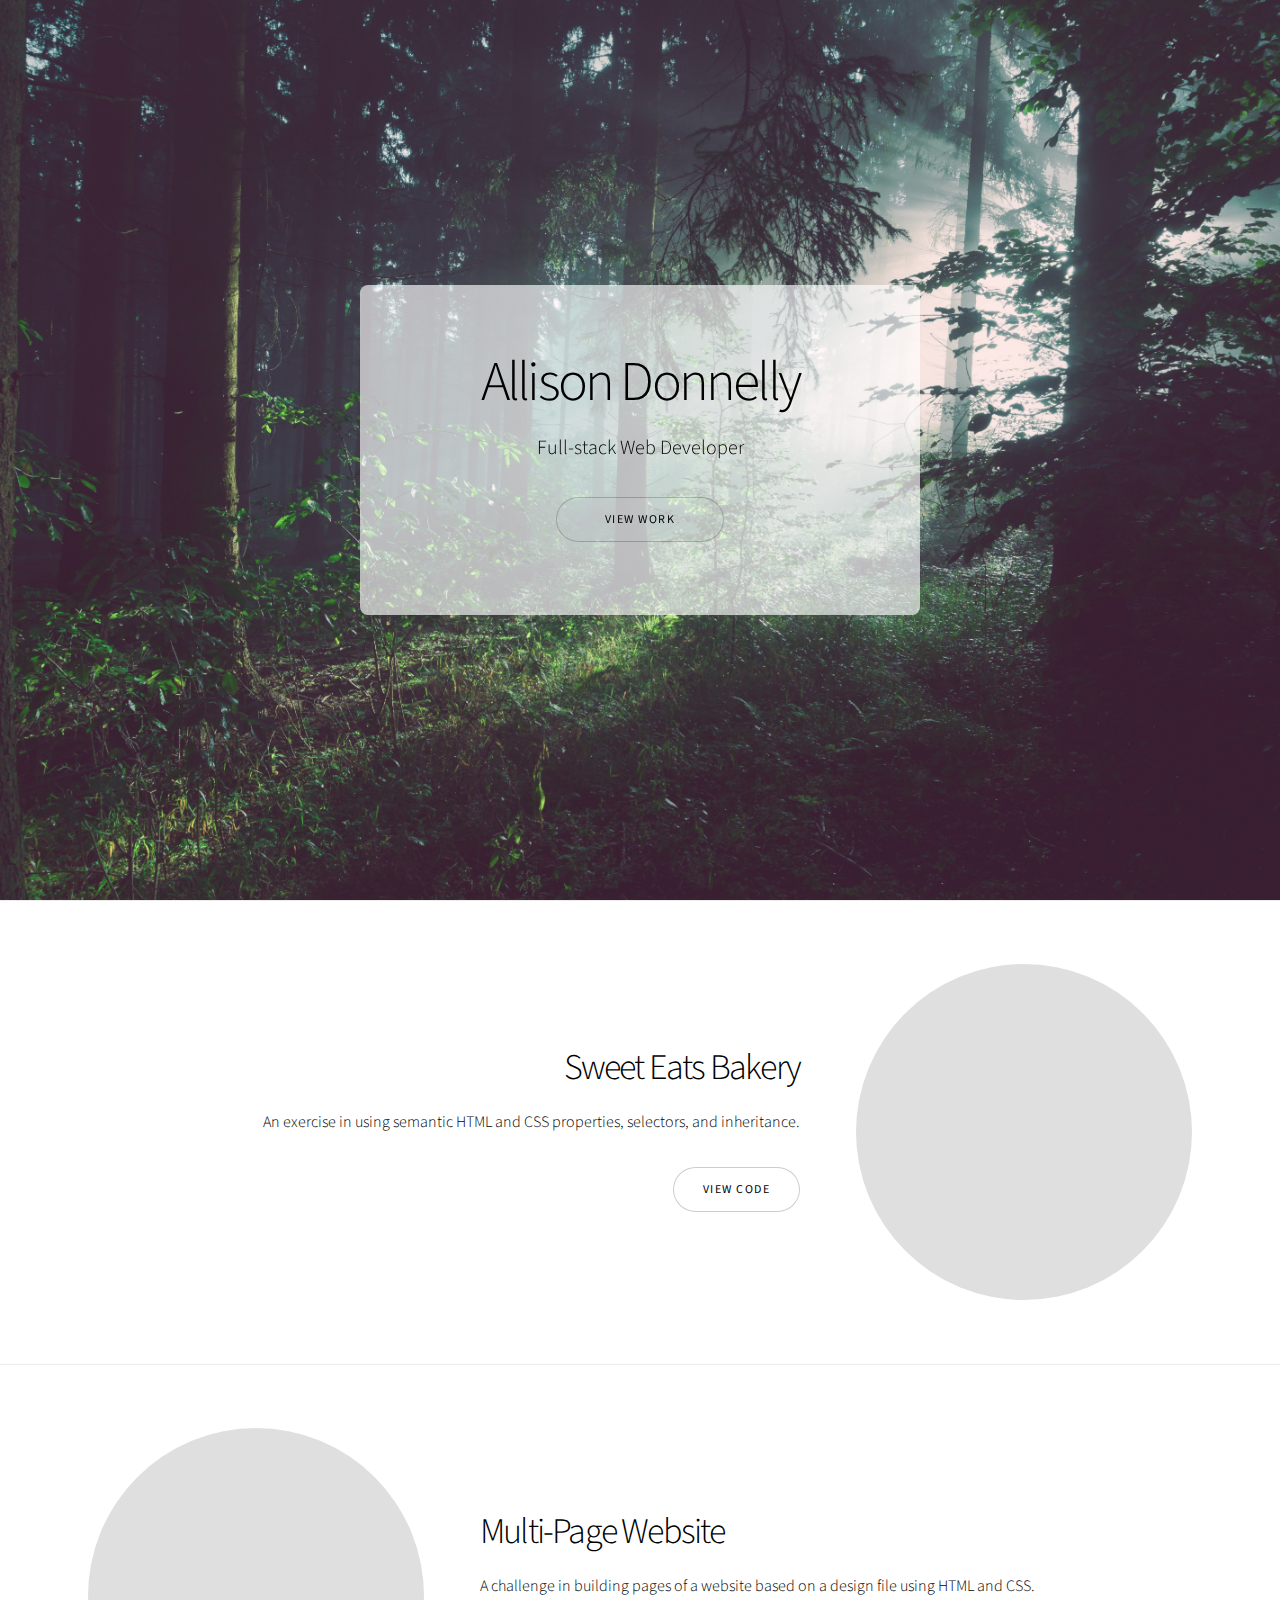
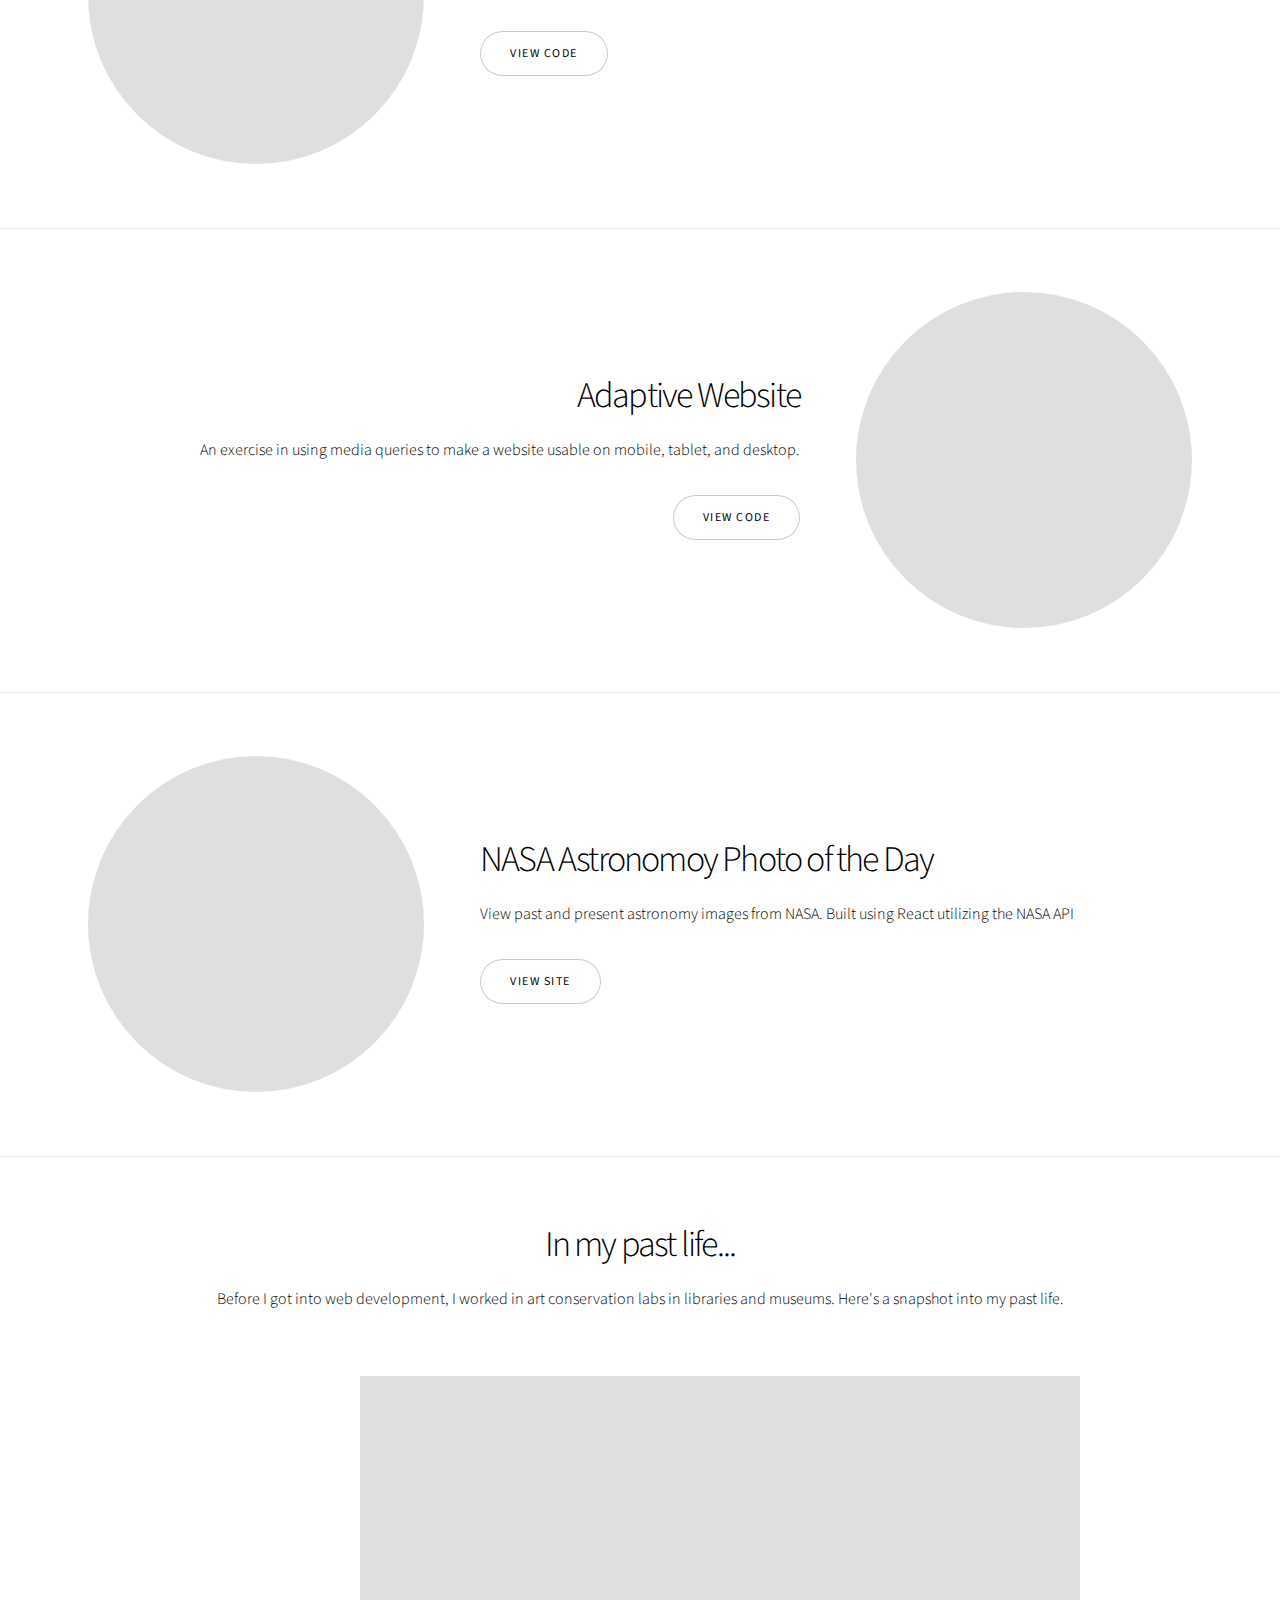
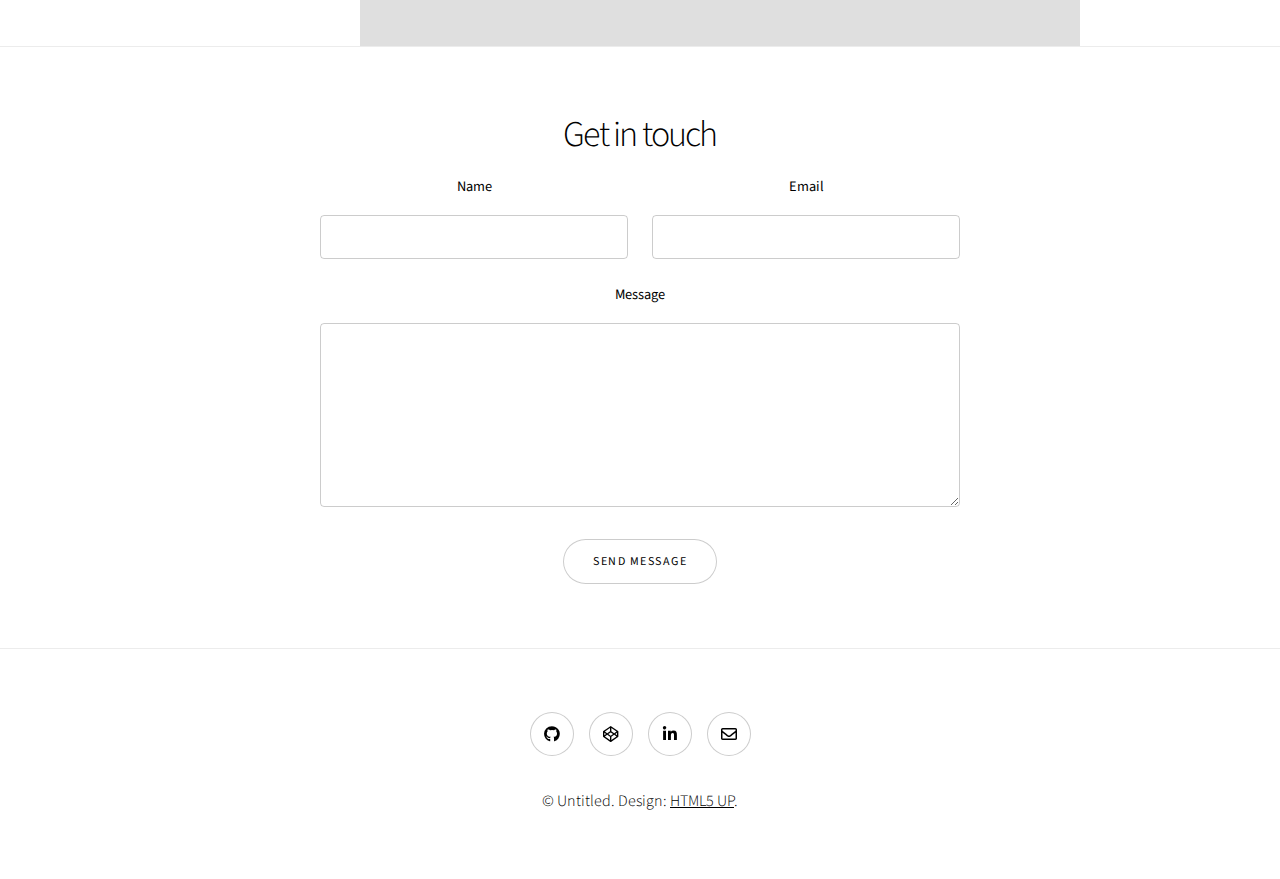
==== commit c1b809ca: "added nasa project" ====
--- a/index.html
+++ b/index.html
@@ -21,7 +21,7 @@
 					<section class="banner style2 orient-center content-align-center image-position-right fullscreen onload-image-fade-in onload-content-fade-down">
 						<div class="content">
 							<h1>Allison Donnelly</h1>
-							<p class="major">A full-stack web developer in training.</p>
+							<p class="major">Full-stack Web Developer</p>
 							<ul class="actions stacked">
 								<li><a href="#first" class="button big wide smooth-scroll-middle">View Work</a></li>
 							</ul>
@@ -72,6 +72,20 @@
 							<img src="images/phone-img.jpg" alt="A man sitting and using a phone" />
 						</div>
 					</section>
+
+				<!-- Five -->
+				<section class="spotlight style2 orient-right content-align-left image-position-left onscroll-image-fade-in">
+					<div class="content">
+						<h2>NASA Astronomoy Photo of the Day</h2>
+						<p>View past and present astronomy images from NASA. Built using React utilizing the NASA API</p>
+						<ul class="actions stacked">
+							<li><a href="https://nasa-photo-of-the-day.now.sh/" target="_blank" class="button">View Site</a></li>
+						</ul>
+					</div>
+					<div class="image">
+						<img src="https://apod.nasa.gov/apod/image/1909/longstorm_cassini_960.jpg" alt="saturn" />
+					</div>
+				</section>
 
 				<!-- Gallery -->
 				<section class="wrapper style1 align-center">
